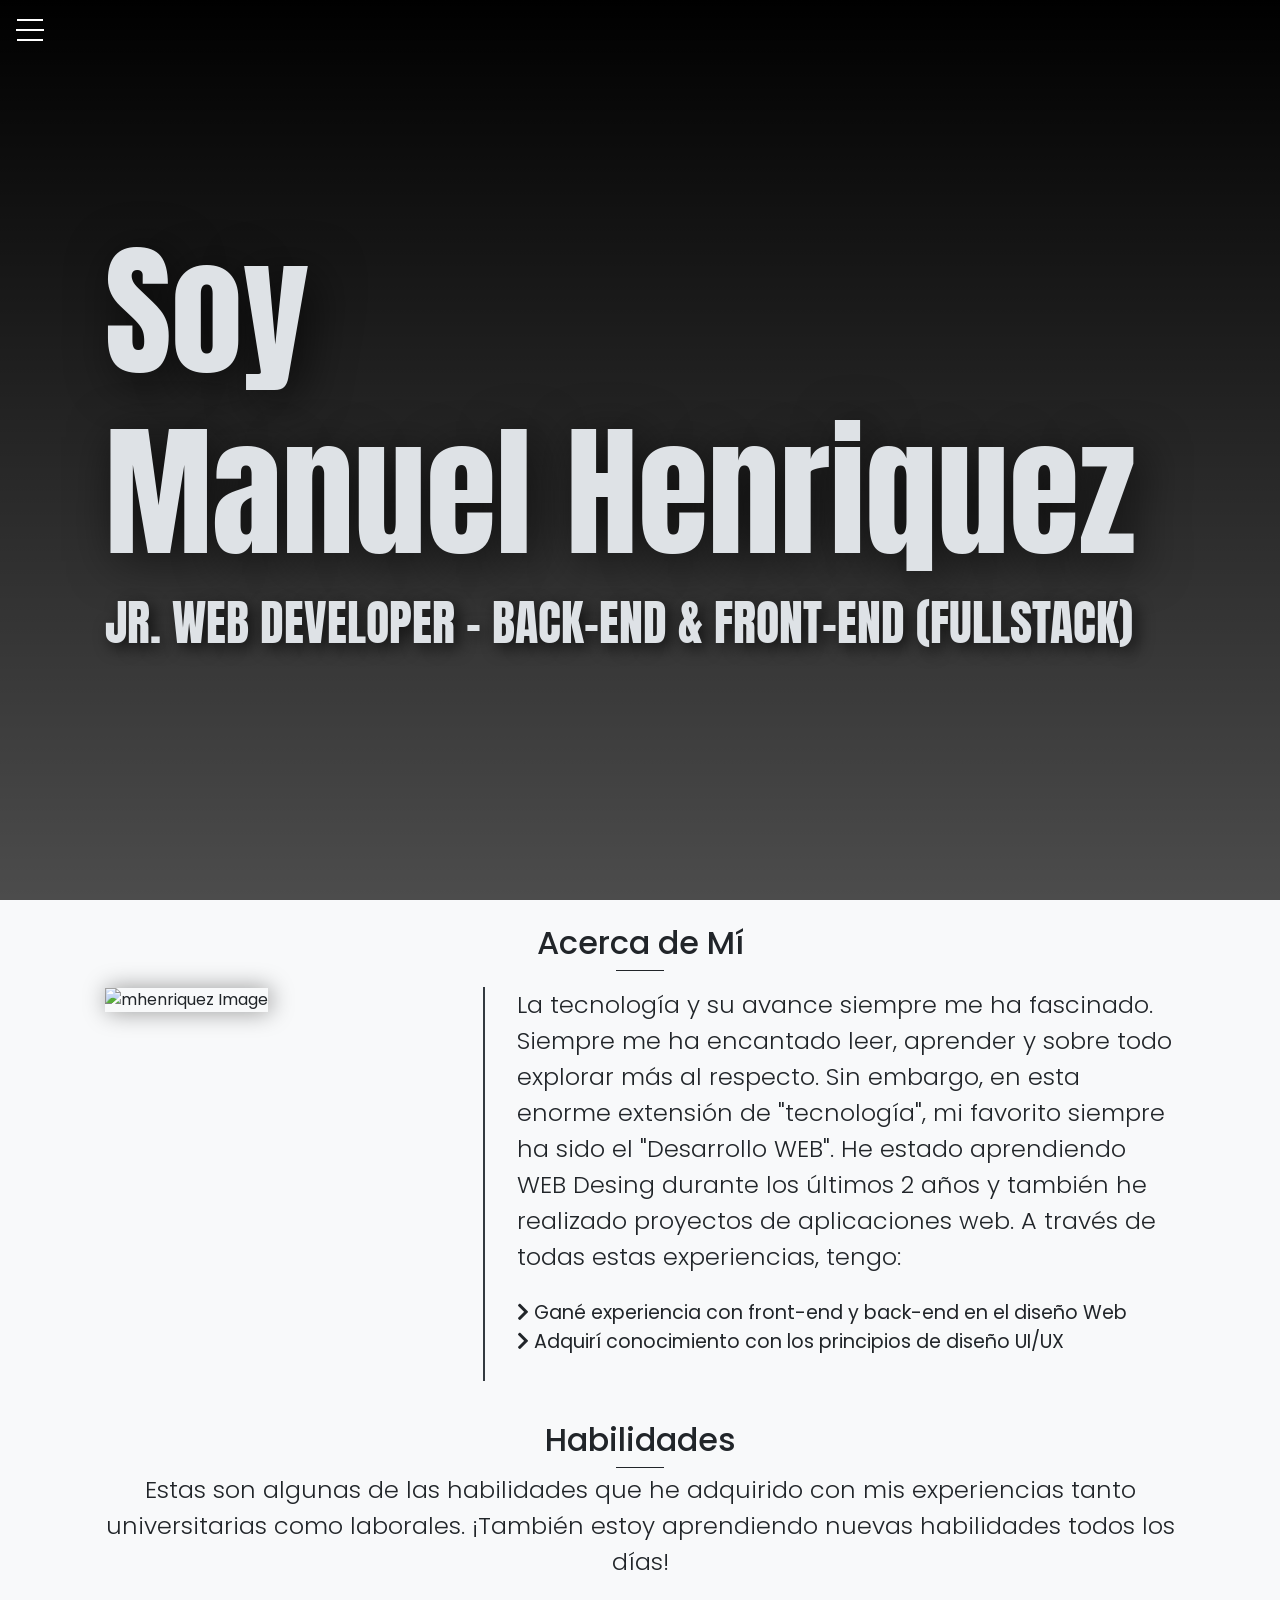
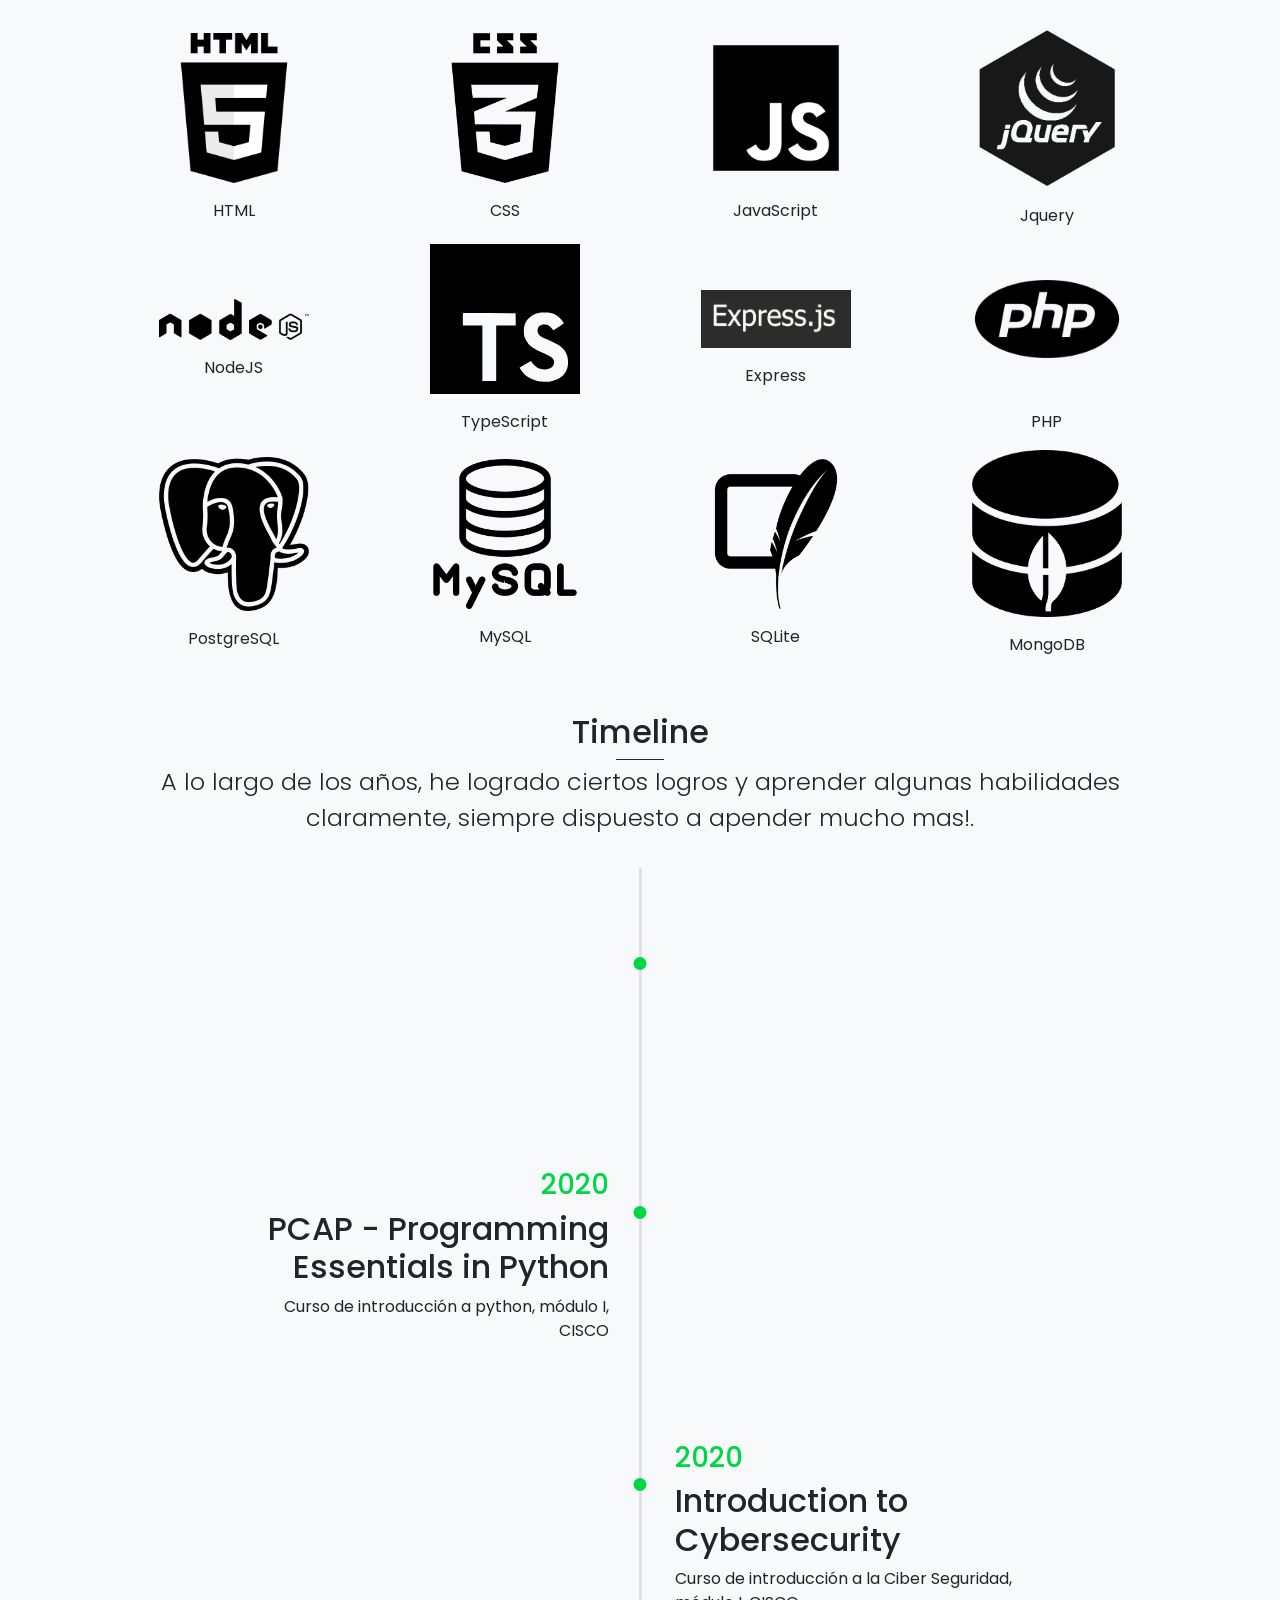
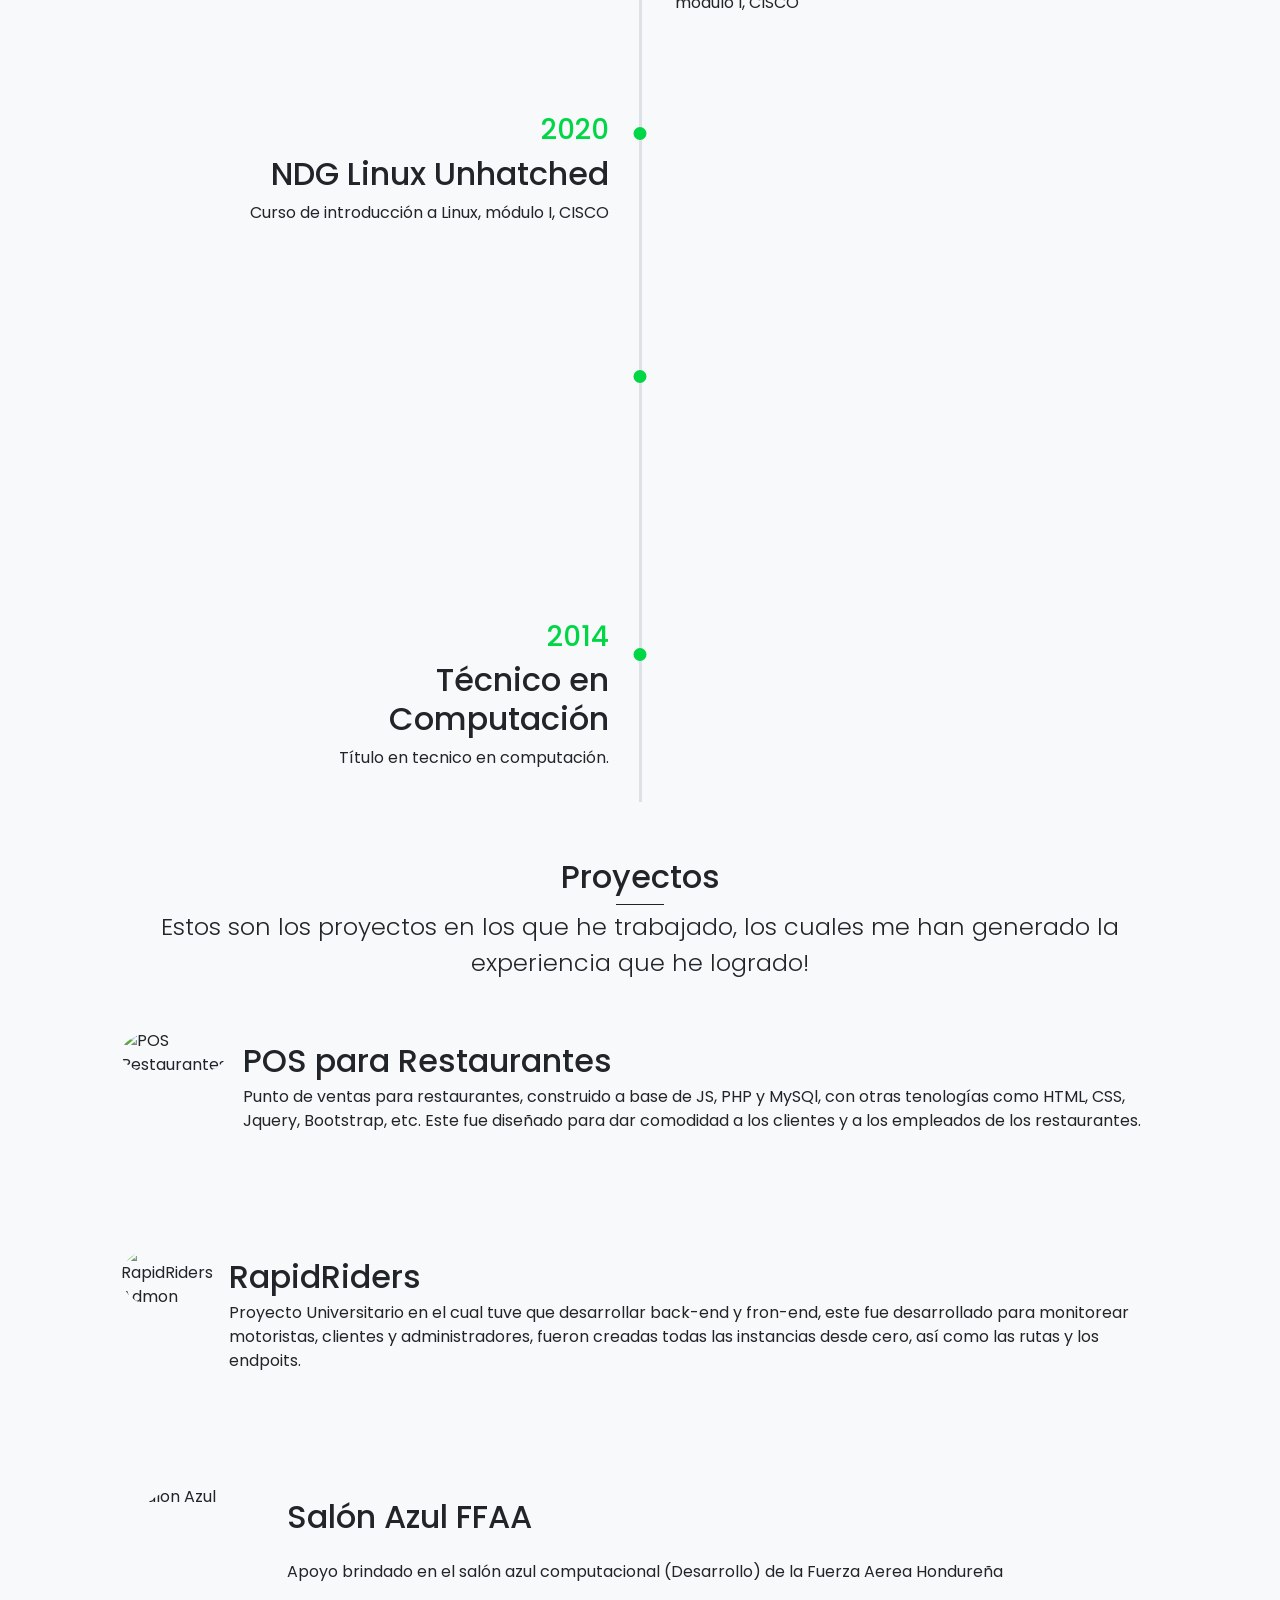
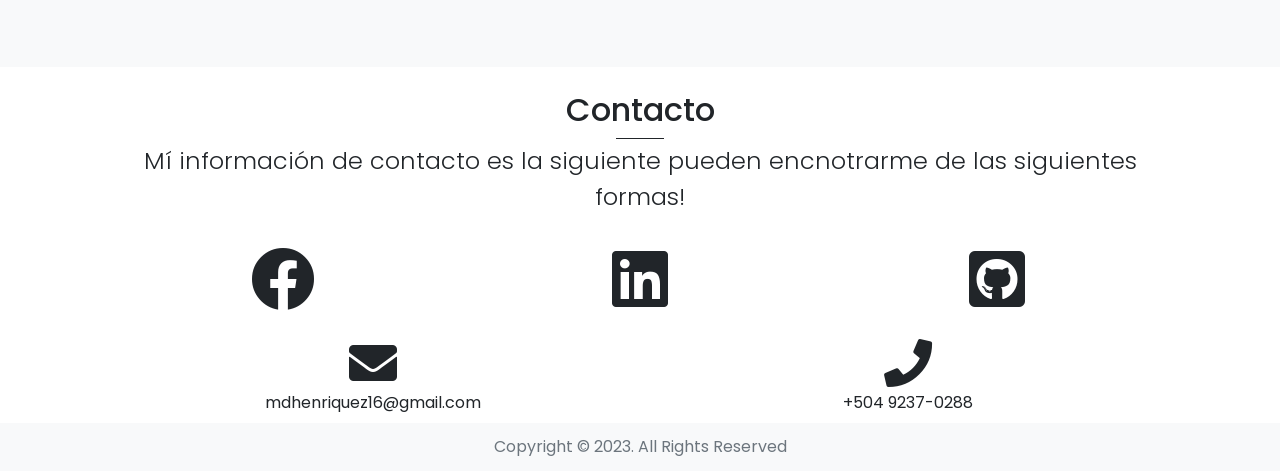
==== index.html @ 98a9a2a1 "Actualización de título" ====
<!DOCTYPE html>
<html lang="en">

<head>
    <meta charset="UTF-8">
    <meta name="viewport" content="width=device-width, initial-scale=1.0">
    <title>Manuel Henriquez | Dev Portfolio</title>
    <link href="https://fonts.googleapis.com/css2?family=Anton&display=swap" rel="stylesheet">
    <link href="https://fonts.googleapis.com/css2?family=Poppins:wght@500&display=swap" rel="stylesheet">
    <link rel="stylesheet" href="https://use.fontawesome.com/releases/v5.3.1/css/all.css"
        integrity="sha384-mzrmE5qonljUremFsqc01SB46JvROS7bZs3IO2EmfFsd15uHvIt+Y8vEf7N7fWAU" crossorigin="anonymous">
    <link rel="stylesheet" href="https://cdn.jsdelivr.net/npm/bootstrap@4.4.1/dist/css/bootstrap.min.css"
        integrity="sha384-Vkoo8x4CGsO3+Hhxv8T/Q5PaXtkKtu6ug5TOeNV6gBiFeWPGFN9MuhOf23Q9Ifjh" crossorigin="anonymous">
    <link rel="stylesheet" href="./assets/css/styles.css">
</head>

<body>

    <div class="menu-wrap">
        <input type="checkbox" class="toggler" id="menu">
        <div class="hamburger">
            <div></div>
        </div>
        <div class="menu">
            <div>
                <div>
                    <ul>
                        <li><a href="#home">Inicio</a></li>
                        <li><a href="#about">Acerca de Mí</a></li>
                        <li><a href="#timeline">Timeline</a></li>
                        <li><a href="#work">Proyectos</a></li>
                        <li><a href="#contact">Contáctame</a></li>
                    </ul>
                </div>
            </div>
        </div>
    </div>
    <!-- Home -->
    <section id="home">
        <div class="showcase">
            <div class="container">
                <div class="showcase-content">
                    <div class="home-title">
                        <h1>Soy</h1><br>
                        <h1>Manuel Henriquez</h1>
                        <p>JR. WEB DEVELOPER - BACK-END & FRONT-END (FULLSTACK)</p>
                    </div>
                </div>
            </div>
        </div>
    </section>

    <!-- About -->
    <section id="about">
        <div class="container">
            <h2 class="about-title text-center pt-4">Acerca de Mí</h2>
            <div class="bottom-line"></div>
            <div class="about-content py-3">
                <div class="about-image"><img src="https://i.postimg.cc/9MBcJqC6/img2.png" alt="mhenriquez Image"></div>
                <div class="about-text">
                    <p class="lead">La tecnología y su avance siempre me ha fascinado. Siempre me ha encantado leer,
                        aprender y sobre todo explorar más al respecto. Sin embargo, en esta enorme extensión de
                        "tecnología", mi
                        favorito siempre ha sido el "Desarrollo WEB". He estado aprendiendo WEB Desing durante los
                        últimos 2 años y también he realizado proyectos de aplicaciones web. A través de todas estas
                        experiencias, tengo:</p>
                    <ul class="py-2">
                        <!-- <li><i class="fa fa-chevron-right"></i> Cultivé una buena comprensión de la arquitectura MVP y MVVM.</li> -->
                        <li><i class="fa fa-chevron-right"></i> Gané experiencia con front-end y back-end en el diseño
                            Web</li>
                        <li><i class="fa fa-chevron-right"></i> Adquirí conocimiento con los principios de diseño UI/UX
                        </li>
                    </ul>
                </div>
            </div>
        </div>
    </section>

    <section id="skills">
        <div class="container">
            <h2 class="skills-title text-center pt-4">Habilidades</h2>
            <div class="bottom-line"></div>
            <p class="text-center lead pt-1">Estas son algunas de las habilidades que he adquirido con mis experiencias
                tanto universitarias como laborales. ¡También estoy aprendiendo nuevas habilidades todos los días!
            </p>
            <div class="py-3 container-fluid" id="skillIcons">
                <div class="row">
                    <div>
                        <img src="./assets/img/html.png"> 
                        <span>HTML</span>
                    </div>
                    <div>
                        <img src="./assets/img/css.png"> 
                        <span>CSS</span>
                    </div>
                    <div>
                        <img src="./assets/img/javascript.png"> 
                        <span>JavaScript</span>
                    </div>
                    <div>
                        <img src="./assets/img/jquery.png"> 
                        <span>Jquery</span>
                    </div>
                    <div>
                        <img src="./assets/img/node.png"> 
                        <span>NodeJS</span>
                    </div>
                    <div>
                        <img src="./assets/img/typescript.svg"> 
                        <span>TypeScript</span>
                    </div>
                    <div>
                        <img src="./assets/img/expressjs.jpg"> 
                        <span>Express</span>
                    </div>
                    <div>
                        <img src="./assets/img/php.png"> 
                        <span>PHP</span>
                    </div>
                    <div>
                        <img src="./assets/img/postgre.png"> 
                        <span>PostgreSQL</span>
                    </div>
                    <div>
                        <img src="./assets/img/mysql.png"> 
                        <span>MySQL</span>
                    </div>
                    <div>
                        <img src="./assets/img/sqlite.png"> 
                        <span>SQLite</span>
                    </div>
                    <div>
                        <img src="./assets/img/mongo.png"> 
                        <span>MongoDB</span>
                    </div>
                </div>
            </div>
    </section>

    <section id="timeline">
        <div class="container">
            <h2 class="timeline-title text-center pt-4">Timeline</h2>
            <div class="bottom-line"></div>
            <p class="text-center lead pt-1">A lo largo de los años, he logrado ciertos logros y aprender algunas
                habilidades
                claramente, siempre dispuesto a apender mucho mas!.</p>
            <div class="timeline-content py-3">
                <ul>
                    <li>
                        <div>
                            <h3>2021-2022</h3>
                            <h2>Web Developer</h2>
                            <p>Desarrollador WEB en la empresa CCS Consultores (Honduras).</p>
                        </div>
                    </li>
                    <li>
                        <div>
                            <h3>2020</h3>
                            <h2>PCAP - Programming Essentials in Python</h2>
                            <p>Curso de introducción a python, módulo I, CISCO </p>
                        </div>
                    </li>
                    <li>
                        <div>
                            <h3>2020</h3>
                            <h2>Introduction to Cybersecurity</h2>
                            <p>Curso de introducción a la Ciber Seguridad, módulo I, CISCO </p>
                        </div>
                    </li>
                    <li>
                        <div>
                            <h3>2020</h3>
                            <h2>NDG Linux Unhatched</h2>
                            <p>Curso de introducción a Linux, módulo I, CISCO </p>
                        </div>
                    </li>
                    <li>
                        <div>
                            <h3>2015</h3>
                            <h2>Jr. Web Developer / DEV</h2>
                            <p>Jr. Web developer / DEV en la carrera Ingeniería en Sistemas en la UNAH (hasta la
                                actualidad).</p>
                        </div>
                    </li>
                    <li>
                        <div>
                            <h3>2014</h3>
                            <h2>Técnico en Computación</h2>
                            <p>Título en tecnico en computación.</p>
                        </div>
                    </li>
                </ul>
            </div>
        </div>
    </section>

    <section id="work">
        <div class="container">
            <h2 class="work-title text-center pt-4">Proyectos</h2>
            <div class="bottom-line"></div>
            <p class="text-center lead pt-1">Estos son los proyectos en los que he trabajado, los cuales me han generado
                la experiencia que he logrado!</p>
            <div class="work-content py-3">
                <div>
                    <a href="https://github.com/ManuelDHenriquez/Restaurante" target="_blank">
                        <img src="https://i.postimg.cc/2SCV8xyZ/logo.jpg" alt="POS Restaurantes">
                    </a>
                    <div>
                        <a href="https://github.com/ManuelDHenriquez/Restaurante" target="_blank">
                            <h2>POS para Restaurantes</h2>
                        </a>
                        <p>Punto de ventas para restaurantes, construido a base de JS, PHP y MySQl, con otras tenologías
                            como HTML, CSS, Jquery, Bootstrap, etc.
                            Este fue diseñado para dar comodidad a los clientes y a los empleados de los restaurantes.
                        </p>
                    </div>
                </div>
                <div>
                    <a class="openModal">
                        <img src="https://i.postimg.cc/LsgBFZTw/rapid-riders-admins.png" alt="RapidRiders Admon">
                    </a>
                    <div>
                        <a class="openModal">
                            <h2>RapidRiders</h2>
                        </a>
                        <p>Proyecto Universitario en el cual tuve que desarrollar back-end y fron-end, este fue
                            desarrollado para monitorear motoristas, clientes y administradores, fueron creadas todas
                            las instancias desde cero, así como las rutas y los endpoits.</p>
                    </div>
                </div>
                <div>
                    <img src="https://i.postimg.cc/wM3C9MRP/ffaa.png" alt="Salon Azul">
                    <div>
                        <h2>Salón Azul FFAA</h2>
                        <p>Apoyo brindado en el salón azul computacional (Desarrollo) de la Fuerza Aerea Hondureña</p>
                    </div>
                </div>
            </div>
        </div>
    </section>
    <section id="contact">
        <div class="container">
            <h2 class="contact-title text-center pt-4">Contacto</h2>
            <div class="bottom-line"></div>
            <p class="text-center lead pt-1">Mí información de contacto es la siguiente
                pueden encnotrarme de las siguientes formas!</p>
            <div class="contact-content py-3">
                <div class="text-center">
                    <a href="https://www.facebook.com/ManuelD.Jesus8/" target="_blank">
                        <i class="fab fa-facebook fa-4x"></i>
                    </a>
                </div>
                <div class="text-center">
                    <a href="https://www.linkedin.com/in/manuel-henriquez-a8541423a/" target="_blank">
                        <i class="fab fa-linkedin fa-4x"></i>
                    </a>
                </div>
                <div class="text-center">
                    <a href="https://github.com/ManuelDHenriquez" target="_blank">
                        <i class="fab fa-github-square fa-4x"></i>
                    </a>
                </div>
            </div>
            <div class="contact-address">
                <div class="text-center py-2">
                    
                    <a href="mailto:mdhenriquez16@gmail.com"><i class="fas fa-envelope fa-3x my-1"></i><br>mdhenriquez16@gmail.com</a>
                </div>
                <div class="text-center py-2">
                    
                    <a href="tel:+50492370288"><i class="fas fa-phone fa-3x my-1"></i><br>+504 9237-0288</a>
                </div>
            </div>
        </div>
    </section>
    <footer id="footer">
        <div class="footer-content text-center">
            <p>Copyright &copy; 2023. All Rights Reserved</p>
        </div>
    </footer>
    <!-- Modal -->
    <div class="modal fade" id="mdlRapidRiders" tabindex="-1" role="dialog" aria-labelledby="exampleModalCenterTitle"
        aria-hidden="true">
        <div class="modal-dialog modal-dialog-centered modal-xl" role="document">
            <div class="modal-content" id="modalWork">
                <div class="modal-header">
                    <h4 class="modal-title" id="exampleModalCenterTitle">RapidRiders</h4>
                    <button type="button" class="close btn" data-dismiss="modal" aria-label="Close">
                        <i class="fas fa-times"></i>
                    </button>
                </div>
                <div class="modal-body work-content">
                    <div>
                        <a href="https://github.com/ManuelDHenriquez/RapidRiders-Admins" target="_blank">
                            <img src="https://i.postimg.cc/LsgBFZTw/rapid-riders-admins.png" alt="Administradores">
                        </a>
                        <div>
                            <a href="https://github.com/ManuelDHenriquez/RapidRiders-Admins" target="_blank">
                                <h3>RapidRiders Admins</h3>
                            </a>
                            <p>Front-end del proyecto RapidRiders, Este está diseñado para que los Administradores
                                desempeñen su papel sin problema alguno.
                            </p>
                        </div>
                    </div>
                    <div>
                        <a href="https://github.com/ManuelDHenriquez/RapidRiders-Clientes" target="_blank">
                            <img src="https://i.postimg.cc/LsgBFZTw/rapid-riders-admins.png" alt="Administradores">
                        </a>
                        <div>
                            <a href="https://github.com/ManuelDHenriquez/RapidRiders-Clientes" target="_blank">
                                <h3>RapidRiders Clientes</h3>
                            </a>
                            <p>Front-end del proyecto RapidRiders, Este está diseñado para que los Clientes puedan hacer
                                sus ordenes sin inconvenientes.
                            </p>
                        </div>
                    </div>
                    <div>
                        <a href="https://github.com/ManuelDHenriquez/RapidRiders-Motorista" target="_blank">
                            <img src="https://i.postimg.cc/LsgBFZTw/rapid-riders-admins.png" alt="Administradores">
                        </a>
                        <div>
                            <a href="https://github.com/ManuelDHenriquez/RapidRiders-Motorista" target="_blank">
                                <h3>RapidRiders Motoristas</h3>
                            </a>
                            <p>Front-end del proyecto RapidRiders, Este está diseñado los Motoristas, para que puedan
                                ver sus ordenes y entregarlas sin inconvenientes.
                            </p>
                        </div>
                    </div>
                    <div>
                        <a href="https://github.com/ManuelDHenriquez/RapidRiders-Backend" target="_blank">
                            <img src="https://i.postimg.cc/LsgBFZTw/rapid-riders-admins.png" alt="Administradores">
                        </a>
                        <div>
                            <a href="https://github.com/ManuelDHenriquez/RapidRiders-Backend" target="_blank">
                                <h3>RapidRiders Back-End (server)</h3>
                            </a>
                            <p>Back-end del proyecto RapidRiders, en este se encuentra todo el cuerpo central de la
                                aplicación ya que estan las rutas, conexiones, esquemas, modelos, end-points, etc.
                                Este fue diseñado para contribuir con el funcionamiento de la aplicación y que se lo más
                                eficiente posible.
                            </p>
                        </div>
                    </div>
                </div>
            </div>
        </div>
    </div>
</body>
<script src="https://code.jquery.com/jquery-3.5.1.min.js"
    integrity="sha256-9/aliU8dGd2tb6OSsuzixeV4y/faTqgFtohetphbbj0=" crossorigin="anonymous"></script>
<script src="https://cdn.jsdelivr.net/npm/popper.js@1.16.0/dist/umd/popper.min.js"
    integrity="sha384-Q6E9RHvbIyZFJoft+2mJbHaEWldlvI9IOYy5n3zV9zzTtmI3UksdQRVvoxMfooAo"
    crossorigin="anonymous"></script>
<script src="https://cdn.jsdelivr.net/npm/bootstrap@4.4.1/dist/js/bootstrap.min.js"
    integrity="sha384-wfSDF2E50Y2D1uUdj0O3uMBJnjuUD4Ih7YwaYd1iqfktj0Uod8GCExl3Og8ifwB6"
    crossorigin="anonymous"></script>
<script src="./assets/js/controller.js"></script>

</html>
---- assets/css/styles.css ----
* {
    margin: 0;
    padding: 0;
    -webkit-box-sizing: border-box;
    box-sizing: border-box;
}

html,
body {
    width: 100%;
    height: 100%;
    font-family: 'Poppins', sans-serif;
}

.container {
    max-width: 1100px;
    margin: auto;
    height: 100%;
}

.text-center {
    text-align: center;
}

a {
    text-decoration: none;
    color: #212529;
}

.lead {
    font-size: 1.5rem;
}

.py-1 {
    padding: 1rem 0;
}

.py-2 {
    padding: 1.5rem 0;
}

.py-3 {
    padding: 2rem 0;
}

.pt-1 {
    padding-top: 1rem;
}

.pt-2 {
    padding-top: 1.5rem;
}

.pt-3 {
    padding-top: 2rem;
}

.pt-4 {
    padding-top: 3rem;
}

.my-1 {
    margin: 1rem 0;
}

.my-2 {
    margin: 1.5rem 0;
}

.my-3 {
    margin: 2rem 0;
}

.mt-1 {
    margin-top: 1rem;
}

.mt-2 {
    margin-top: 1.5rem;
}

.mt-3 {
    margin-top: 2rem;
}

.bottom-line {
    height: 1px;
    width: 3rem;
    background: #212529;
    margin: auto;
}

.menu-wrap {
    position: fixed;
    top: 0;
    left: 0;
    z-index: 1;
}

.menu-wrap .toggler {
    position: absolute;
    top: 0;
    left: 0;
    z-index: 2;
    cursor: pointer;
    width: 50px;
    height: 50px;
    opacity: 0;
}

.menu-wrap .hamburger {
    position: absolute;
    top: 0;
    left: 0;
    z-index: 1;
    width: 60px;
    height: 60px;
    padding: 1rem;
    display: flex;
    align-items: center;
    justify-content: center;
}

/* Hamburger Lines */

.menu-wrap .hamburger>div {
    position: relative;
    flex: none;
    width: 100%;
    height: 2px;
    background: #fff;
    display: flex;
    align-items: center;
    justify-content: center;
    transition: all 0.4s ease;
}

/* Hamburger Lines - Top And Bottom */

.menu-wrap .hamburger>div::before,
.menu-wrap .hamburger>div::after {
    content: '';
    position: absolute;
    z-index: 1;
    top: -10px;
    width: 90%;
    height: 2.2px;
    background: inherit;
    transition: all 0.4s ease;
}

.menu-wrap .hamburger>div::after {
    top: 10px;
}

/* Toggler Animation */

.menu-wrap .toggler:checked+.hamburger>div {
    transform: rotate(135deg);
}

.menu-wrap .toggler:checked+.hamburger>div::before,
.menu-wrap .toggler:checked+.hamburger>div::after {
    top: 0;
    transform: rotate(90deg);
    width: 100%;
}

/* Rorate on hover when checked */

.menu-wrap .toggler:checked:hover+.hamburger>div {
    transform: rotate(225deg);
}

/* Show Meni */

.menu-wrap .toggler:checked~.menu {
    visibility: visible;
}

.menu-wrap .toggler:checked~.menu>div {
    transform: scale(1);
    transition-duration: var(--menu-speed);
}

.menu-wrap .toggler:checked~.menu>div>div {
    opacity: 1;
    transition: opacity 0.4s ease 0.4s;
}

.menu-wrap .menu {
    position: fixed;
    top: 0;
    left: 0;
    width: 100%;
    height: 100%;
    visibility: hidden;
    overflow: hidden;
    display: flex;
    align-items: center;
    justify-content: center;
    background: rgba(0, 0, 0, 0.9);
}

.menu-wrap .menu>div {
    background: var(--overlay-color);
    border-radius: 50%;
    width: 300vw;
    height: 300vw;
    display: flex;
    flex: none;
    align-items: center;
    justify-content: center;
    transform: scale(0);
    transition: all 0.4 ease;
}


.menu-wrap .menu>div>div {
    text-align: center;
    max-width: 90vw;
    max-height: 100vh;
    opacity: 0;
    transform: opacity 0.4s ease;
}

.menu-wrap .menu>div>div>ul>li {
    list-style: none;
    color: #fff;
    font-size: 1.5rem;
    padding: 1rem;
}

.menu-wrap .menu>div>div>ul>li>a {
    color: #fff;
    text-decoration: none;
    transition: color 0.4s ease;
}

.menu-wrap .menu>div>div>ul>li>a:hover {
    color: var(--secondary-color);
}

#home {
    width: 100%;
    height: 100vh;
}

#home .showcase {
    width: 100%;
    height: 100%;
    background: -webkit-gradient(linear, left top, left bottom, from(black), to(rgba(0, 0, 0, 0.7))), url("../images/background.webp");
    background: linear-gradient(black, rgba(0, 0, 0, 0.7)), url("https://i.postimg.cc/TwKPFtft/background.png");
    background-position: center;
    background-repeat: no-repeat;
    background-size: cover;
}

#home .showcase .showcase-content {
    display: -webkit-box;
    display: -ms-flexbox;
    display: flex;
    height: 100%;
    -webkit-box-pack: start;
    -ms-flex-pack: start;
    justify-content: start;
    -webkit-box-align: center;
    -ms-flex-align: center;
    align-items: center;
}

#home .showcase .showcase-content .home-title {
    font-family: 'Anton', sans-serif;
    color: #dee2e6;
}

#home .showcase .showcase-content .home-title h1 {
    display: inline-block;
    font-size: 9rem;
    line-height: 1.2;
    text-shadow: 0.5rem 0.5rem 3rem rgba(0, 0, 0, 0.7);
    padding: 0;
    -webkit-transition: all 0.3s ease-out;
    transition: all 0.3s ease-out;
}

#home .showcase .showcase-content .home-title h1:hover {
    color: #e9ecef;
    -webkit-transform: translateY(-0.2rem);
    transform: translateY(-0.2rem);
}

#home .showcase .showcase-content .home-title p {
    display: inline-block;
    font-size: 3rem;
    text-shadow: 0.3rem 0.3rem 1rem rgba(0, 0, 0, 0.7);
    -webkit-transition: all 0.3s ease;
    transition: all 0.3s ease;
}

#home .showcase .showcase-content .home-title p:hover {
    color: #f8f9fa;
    -webkit-transform: translateX(0.2rem);
    transform: translateX(0.2rem);
}

#about {
    background: #f8f9fa;
}

#about .about-title {
    font-size: 2rem;
}

#about .about-content {
    display: -ms-grid;
    display: grid;
    width: 100%;
    -ms-grid-columns: 1fr 2fr;
    grid-template-columns: 1fr 2fr;
    gap: 2rem;
}

#about .about-content .about-image {
    width: 100%;
}

#about .about-content .about-image img {
    width: 100%;
    -webkit-box-shadow: 2px 0px 23px 0px rgba(0, 0, 0, 0.4);
    box-shadow: 2px 0px 23px 0px rgba(0, 0, 0, 0.4);
}

#about .about-content .about-text {
    color: #212529;
    border-left: 2px solid #343a40;
    padding-left: 2rem;
}

#about .about-content .about-text ul {
    list-style: none;
    font-size: 1.2rem;
}

#about .about-content .about-text ul li {
    -webkit-transition: all 0.3s ease-in;
    transition: all 0.3s ease-in;
}

#about .about-content .about-text ul li:hover {
    -webkit-transform: translateX(0.1rem);
    transform: translateX(0.1rem);
    -webkit-transition: all 0.3s ease-in;
    transition: all 0.3s ease-in;
}

#skills {
    background: #f8f9fa;
}

#skills .skills-title {
    font-size: 2rem;
}

#skills .skills-content {
    display: -ms-grid;
    display: grid;
    -ms-grid-columns: 4fr;
    grid-template-columns: 4fr;
    gap: 1rem;
}

#skills .skills-content div h3 {
    font-size: 1.5rem;
    color: #212529;
}

#skills .skills-content div div {
    width: 100%;
    height: 1rem;
    border-radius: 3px;
    background: #dee2e6;
}

#modalWork .work-content {
    display: -ms-grid;
    display: grid;
    -ms-grid-columns: 1fr;
    grid-template-columns: 1fr;
    gap: 3rem;
}

#modalWork .work-content div {
    display: -webkit-box;
    display: -ms-flexbox;
    display: flex;
    padding: 0.3rem;
}

#modalWork .work-content div img {
    width: 120px;
    height: 120px;
    border-radius: 50%;
    -webkit-transition: all 1s ease-in-out;
    transition: all 1s ease-in-out;
}

#modalWork .work-content div img:hover {
    -webkit-transform: rotate(360deg) scale(1.1);
    transform: rotate(360deg) scale(1.1);
    margin: 0.7rem;
    opacity: 0.9;
    -webkit-transition: all 1.2s ease-in-out;
    transition: all 1.2s ease-in-out;
}

#modalWork .work-content div div {
    display: -ms-grid;
    display: grid;
    -ms-grid-columns: 1fr;
    grid-template-columns: 1fr;
    padding: 0.3rem;
}

#modalWork .work-content div div h2 {
    line-height: 1;
}

#modalWork .work-content div:hover img {
    -webkit-transform: rotate(360deg) scale(1.01);
    transform: rotate(360deg) scale(1.01);
    margin: 0.7rem;
    opacity: 0.9;
    -webkit-transition: all 1.2s ease-in-out;
    transition: all 1.2s ease-in-out;
}

#skillIcons .row{
    display: grid;
    grid-template-columns: 1fr 1fr 1fr 1fr;
    grid-gap: 1rem;
    padding: 1rem;
}
#skillIcons div{
    display: flex;
    justify-content: center;
    align-items: center;
    flex-direction: column;
    gap: 1rem;
}

#skillIcons .row div img {
    width: 150px;
}

#timeline {
    background: #f8f9fa;
}

#timeline .timeline-title {
    font-size: 2rem;
}

#timeline .timeline-content ul li {
    list-style: none;
    position: relative;
    width: 3px;
    margin: 0 auto;
    padding-top: 50px;
    background: #dee2e6;
}

#timeline .timeline-content ul li div {
    position: relative;
    bottom: 0;
    width: 400px;
    padding: 1rem;
    -webkit-transition: all 0.8s ease-in-out;
    transition: all 0.8s ease-in-out;
    visibility: hidden;
    opacity: 0;
}

#timeline .timeline-content ul li div h3 {
    color: #00d646;
}

#timeline .timeline-content ul li:nth-child(odd) div {
    left: 20px;
    -webkit-transform: translate(100px, 0);
    transform: translate(100px, 0);
}

#timeline .timeline-content ul li:nth-child(even) div {
    text-align: right;
    left: -414px;
    -webkit-transform: translate(-100px, 0);
    transform: translate(-100px, 0);
}

#timeline .timeline-content ul li::after {
    content: '';
    position: absolute;
    left: 50%;
    top: 38%;
    width: 13px;
    height: 13px;
    background: #00d646;
    border-radius: 50%;
    -webkit-transform: translate(-50%);
    transform: translate(-50%);
}

#timeline .timeline-content ul li.show div {
    -webkit-transform: none;
    transform: none;
    visibility: visible;
    opacity: 1;
}

#work {
    background: #f8f9fa;
}

#work .work-title {
    font-size: 2rem;
}

#work .work-content {
    display: -ms-grid;
    display: grid;
    -ms-grid-columns: 1fr;
    grid-template-columns: 1fr;
    gap: 3rem;
}

#work .work-content div {
    display: -webkit-box;
    display: -ms-flexbox;
    display: flex;
    padding: 1rem;
}

#work .work-content div img {
    width: 150px;
    height: 150px;
    border-radius: 50%;
    -webkit-transition: all 1s ease-in-out;
    transition: all 1s ease-in-out;
}

#work .work-content div img:hover {
    -webkit-transform: rotate(360deg) scale(1.1);
    transform: rotate(360deg) scale(1.1);
    margin: 0.7rem;
    opacity: 0.9;
    -webkit-transition: all 1.2s ease-in-out;
    transition: all 1.2s ease-in-out;
}

#work .work-content div div {
    display: -ms-grid;
    display: grid;
    -ms-grid-columns: 1fr;
    grid-template-columns: 1fr;
    padding: 1rem;
}

#work .work-content div div h2 {
    line-height: 1;
}

#work .work-content div:hover img {
    -webkit-transform: rotate(360deg) scale(1.01);
    transform: rotate(360deg) scale(1.01);
    margin: 0.7rem;
    opacity: 0.9;
    -webkit-transition: all 1.2s ease-in-out;
    transition: all 1.2s ease-in-out;
}

#contact .contact-title {
    font-size: 2rem;
}

#contact .contact-content {
    display: -ms-grid;
    display: grid;
    -ms-grid-columns: 1fr 1fr 1fr;
    grid-template-columns: 1fr 1fr 1fr;
}

#contact .contact-content .fab {
    color: #212529;
    -webkit-transition: all 0.3s ease;
    transition: all 0.3s ease;
}

#contact .contact-content .fab:hover {
    -webkit-transform: scale(1.01);
    transform: scale(1.01);
    -webkit-transition: -webkit-transform 0.3s ease;
    transition: -webkit-transform 0.3s ease;
    transition: transform 0.3s ease;
    transition: transform 0.3s ease, -webkit-transform 0.3s ease;
}

#contact .contact-address {
    display: -ms-grid;
    display: grid;
    -ms-grid-columns: (1fr);
    grid-template-columns: repeat(2, 1fr);
}

#contact .contact-address .fas {
    color: #212529;
    -webkit-transition: all 0.3s ease;
    transition: all 0.3s ease;
}

#contact .contact-address .fas:hover {
    -webkit-transform: scale(1.01);
    transform: scale(1.01);
    -webkit-transition: -webkit-transform 0.3s ease;
    transition: -webkit-transform 0.3s ease;
    transition: transform 0.3s ease;
    transition: transform 0.3s ease, -webkit-transform 0.3s ease;
}

#footer {
    background: #f8f9fa;
}

#footer .footer-content p {
    color: #6c757d;
    line-height: 3rem;
}

a:hover {
    text-decoration: none;
    color: #212529;
}

@media (max-width: 1100px) {
    #home .showcase .showcase-content .home-title {
        padding-left: 6rem;
    }

    #about .about-content {
        padding-left: 4rem;
        padding-right: 4rem;
    }

    #skills .skills-content,
    #skills p {
        padding-left: 4rem;
        padding-right: 4rem;
    }

    #timeline .container>p {
        padding-left: 4rem;
        padding-right: 4rem;
    }

    #work .work-content,
    #work .container>p {
        padding-left: 4rem;
        padding-right: 4rem;
    }

    #work .work-content img,
    #work .container>p img {
        margin-right: 2rem;
    }

    #contact .container>p {
        padding-left: 4rem;
        padding-right: 4rem;
    }
    #skillIcons .row{
        display: grid;
        grid-template-columns: 1fr 1fr 1fr;
        grid-gap: 1rem;
        padding: 1rem;
    }
    #skillIcons div{
        display: flex;
        justify-content: center;
        align-items: center;
        flex-direction: column ;
    }
    
    #skillIcons .row div img {
        width: 150px;
    }
}

@media (max-width: 900px) {
    #timeline .timeline-content ul li div {
        width: 250px;
    }

    #timeline .timeline-content ul li:nth-child(even) div {
        left: -264px;
    }
}

@media (max-width: 768px) {
    #home .showcase .showcase-content .home-title h1 {
        font-size: 4rem;
    }

    #home .showcase .showcase-content .home-title p {
        font-size: 2.5rem;
        line-height: 2;
    }

    #about .about-content {
        -ms-grid-columns: 1fr;
        grid-template-columns: 1fr;
        padding: 0;
    }

    #about .about-content .about-image {
        width: 300px;
        margin: auto;
        margin-top: 1rem;
    }

    #about .about-content .about-text {
        margin: 1rem 1rem;
        padding-left: 1rem;
    }

    #about .about-content .about-text .lead {
        font-size: 1.2rem;
    }

    #about .about-content .about-text ul {
        font-size: 1.2rem;
    }
    #skillIcons .row {
        display: grid;
        grid-template-columns: 1fr 1fr 1fr;
        grid-gap: 1rem;
        padding: 1rem;

    }
    
    #skillIcons .row div img {
        width: 125px;
    }
    
}

@media (max-width: 600px) {
    .lead {
        font-size: 1.2rem;
    }

    #home .showcase .showcase-content .home-title h1 {
        font-size: 3.5rem;
    }

    #home .showcase .showcase-content .home-title p {
        font-size: 2rem;
        padding-right: 1rem;
    }

    #skills p.lead {
        padding-right: 1rem;
        padding-left: 1rem;
    }

    #skills .skills-content {
        padding-left: 1.2rem;
        padding-right: 1.2rem;
    }

    #about .about-content .about-image {
        display: none;
    }

    #timeline p.lead {
        padding-right: 1rem;
        padding-left: 1rem;
    }

    #timeline .timeline-content ul {
        width: 100vw;
    }

    #timeline .timeline-content ul li {
        margin-left: 20px;
        -webkit-transition: none;
        transition: none;
    }

    #timeline .timeline-content ul li div {
        width: calc(100vw - 90px);
        -webkit-transition: all 0.3s ease-in-out;
        transition: all 0.3s ease-in-out;
    }

    #timeline .timeline-content ul li:nth-child(odd) div {
        -webkit-transform: none;
        transform: none;
    }

    #timeline .timeline-content ul li:nth-child(even) div {
        left: 20px;
        text-align: left;
        -webkit-transform: none;
        transform: none;
    }

    #work p.lead {
        padding-right: 1rem;
        padding-left: 1rem;
    }

    #work .work-content {
        padding-right: 1rem;
        padding-left: 1rem;
    }

    #work .work-content div {
        -webkit-box-orient: vertical;
        -webkit-box-direction: normal;
        -ms-flex-direction: column;
        flex-direction: column;
        text-align: center;
    }

    #work .work-content div img {
        display: block;
        margin: auto;
        margin-bottom: 0.5rem;
    }

    #work .work-content div div h2 {
        margin-bottom: 0.5rem;
    }

    #contact p.lead {
        padding-right: 1rem;
        padding-left: 1rem;
    }

    #contact .contact-address {
        -ms-grid-columns: 1fr;
        grid-template-columns: 1fr;
    }

    #contact .contact-address div:first-child {
        border-bottom: 1px solid #f8f9fa;
    }
    #skillIcons .row{
        display: grid;
        grid-template-columns: 1fr 1fr;
        text-align: center;
    }
    
    #skillIcons .row div img {
        width: 80px;
    }
}


/*
Modal styles
*/


.openModal {
    cursor: pointer;
}
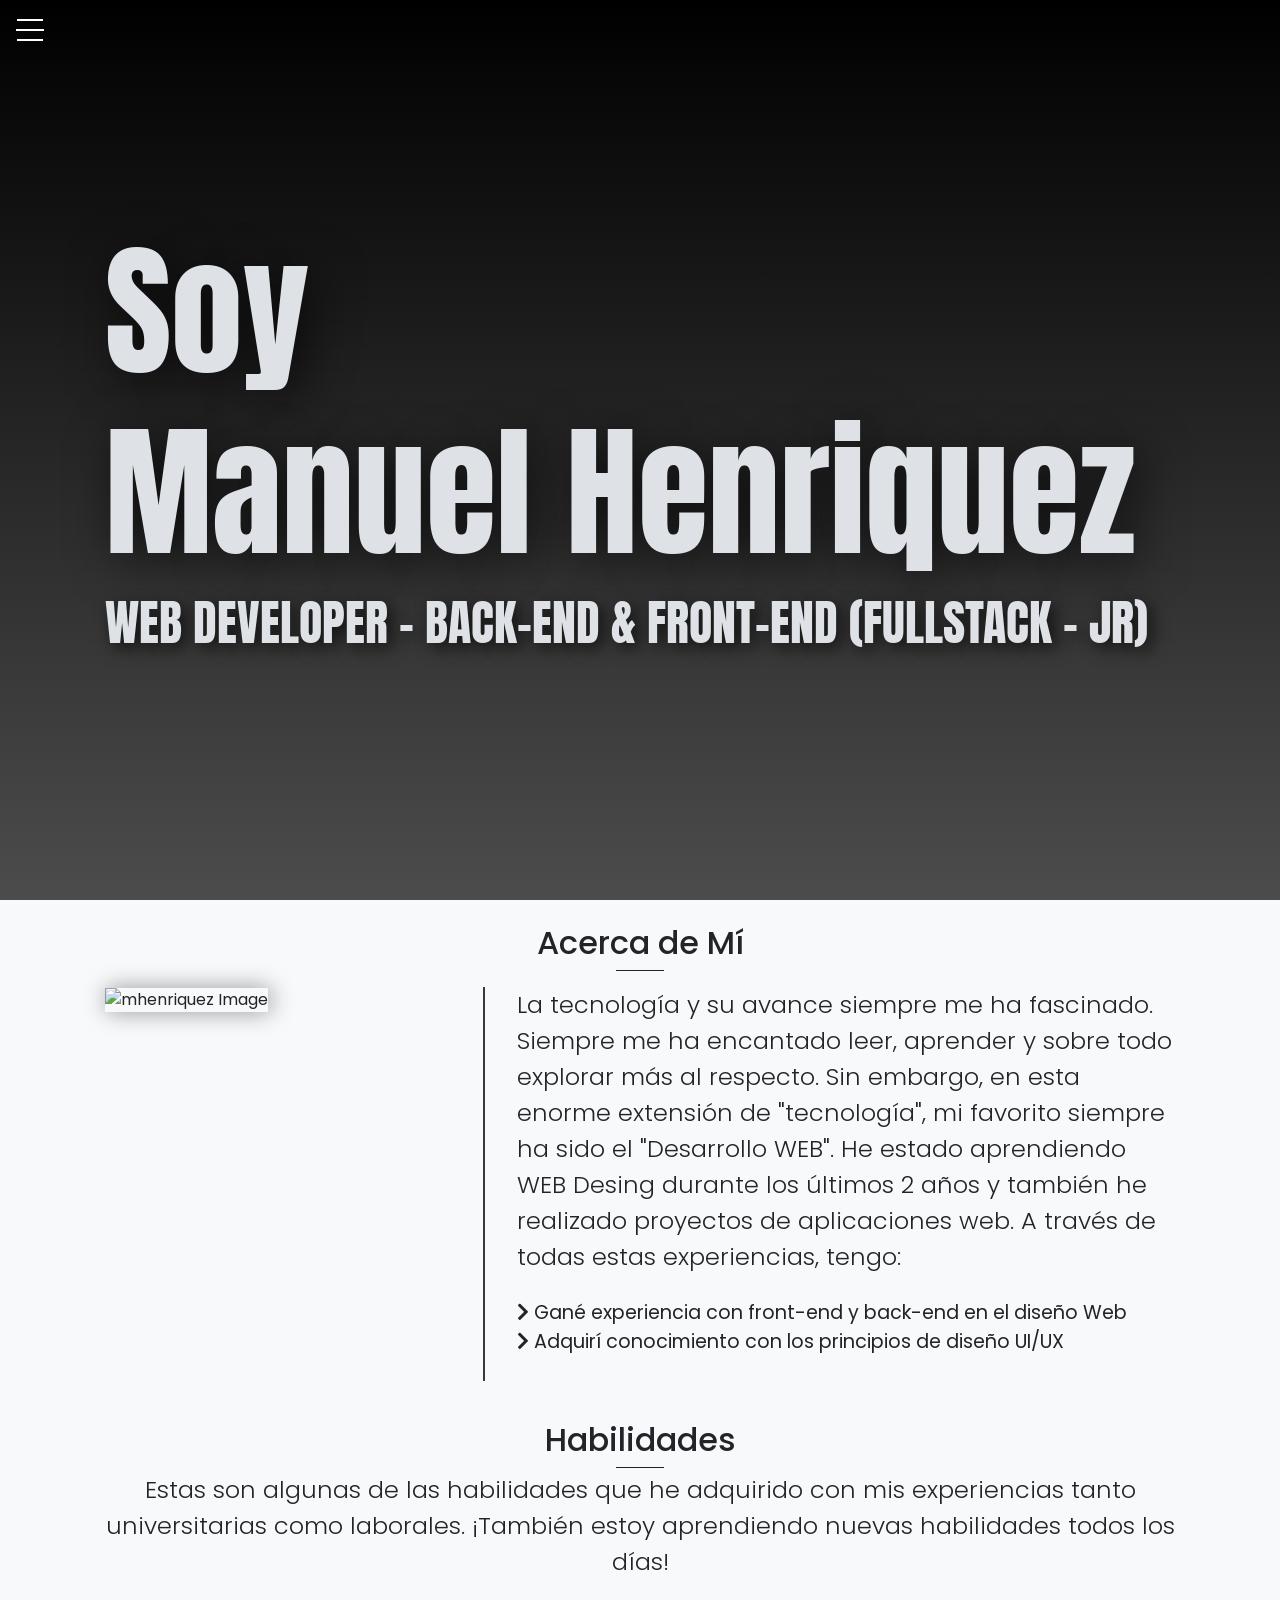
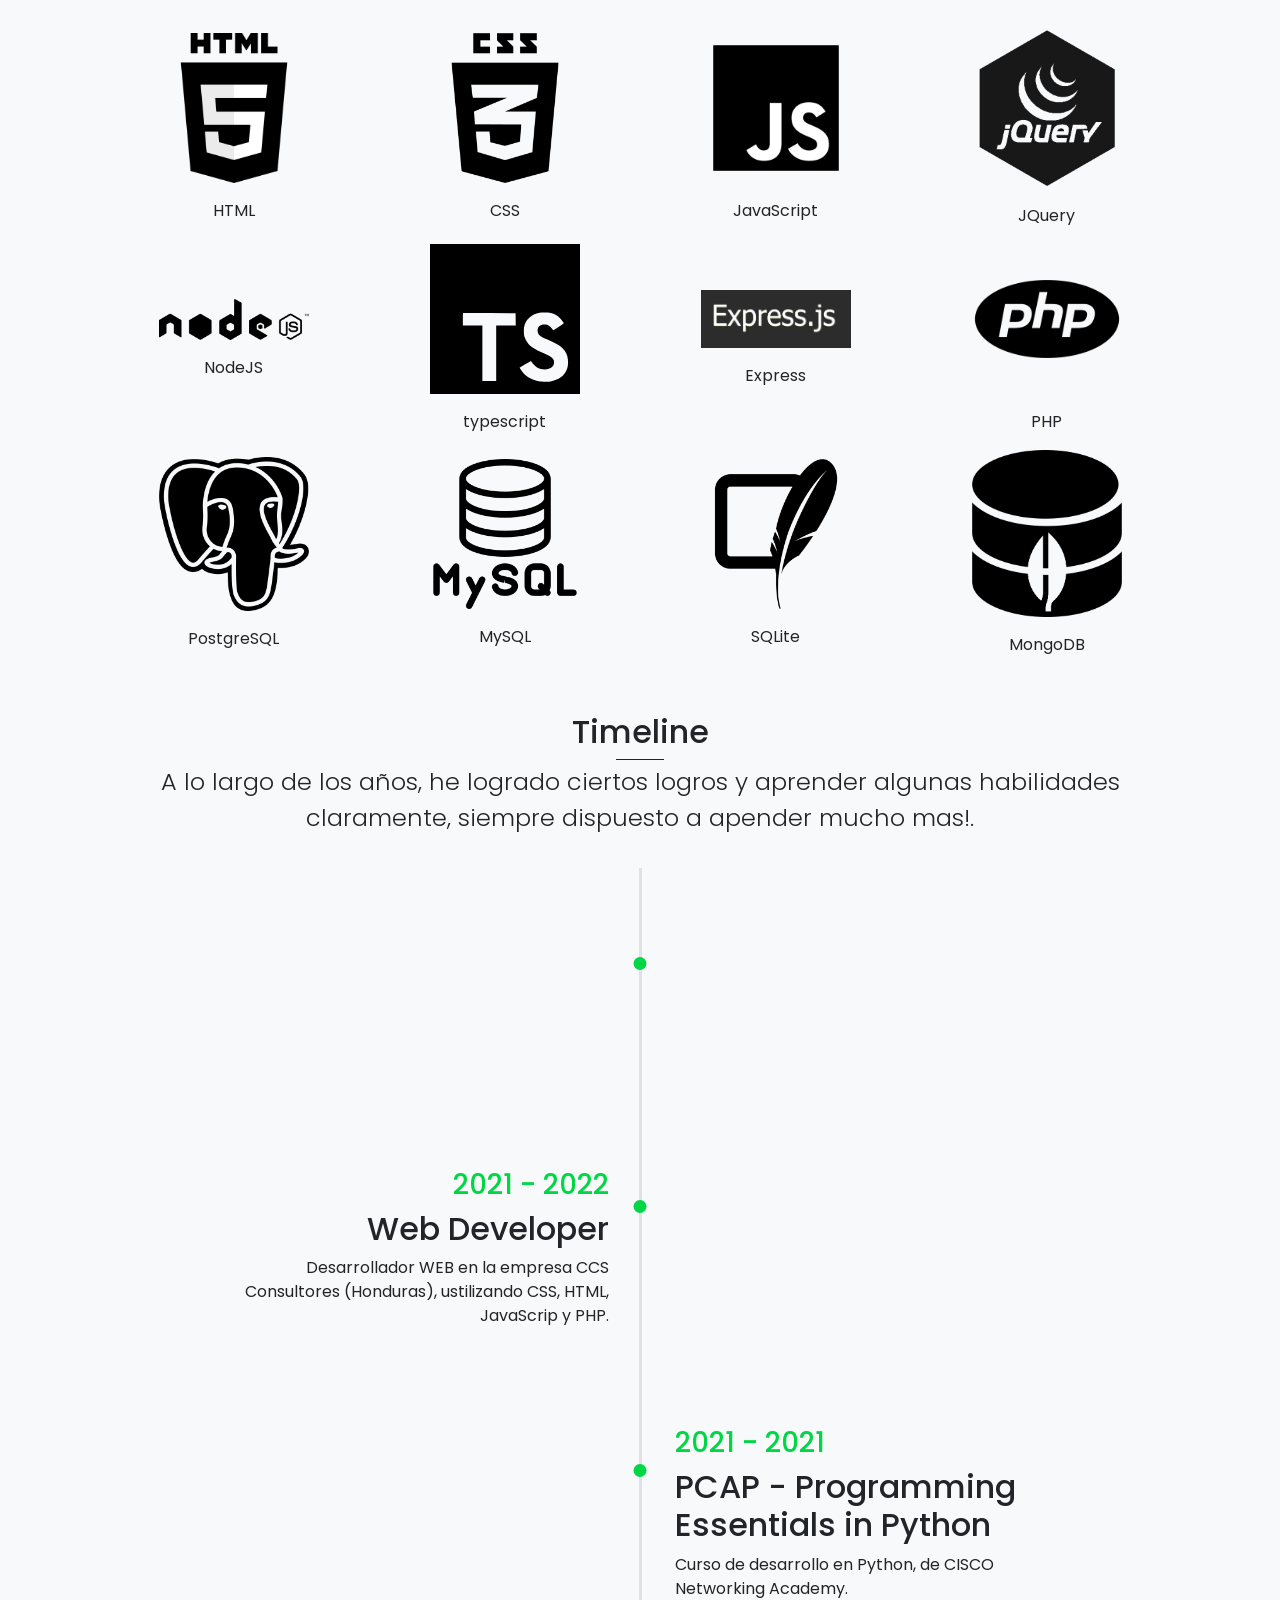
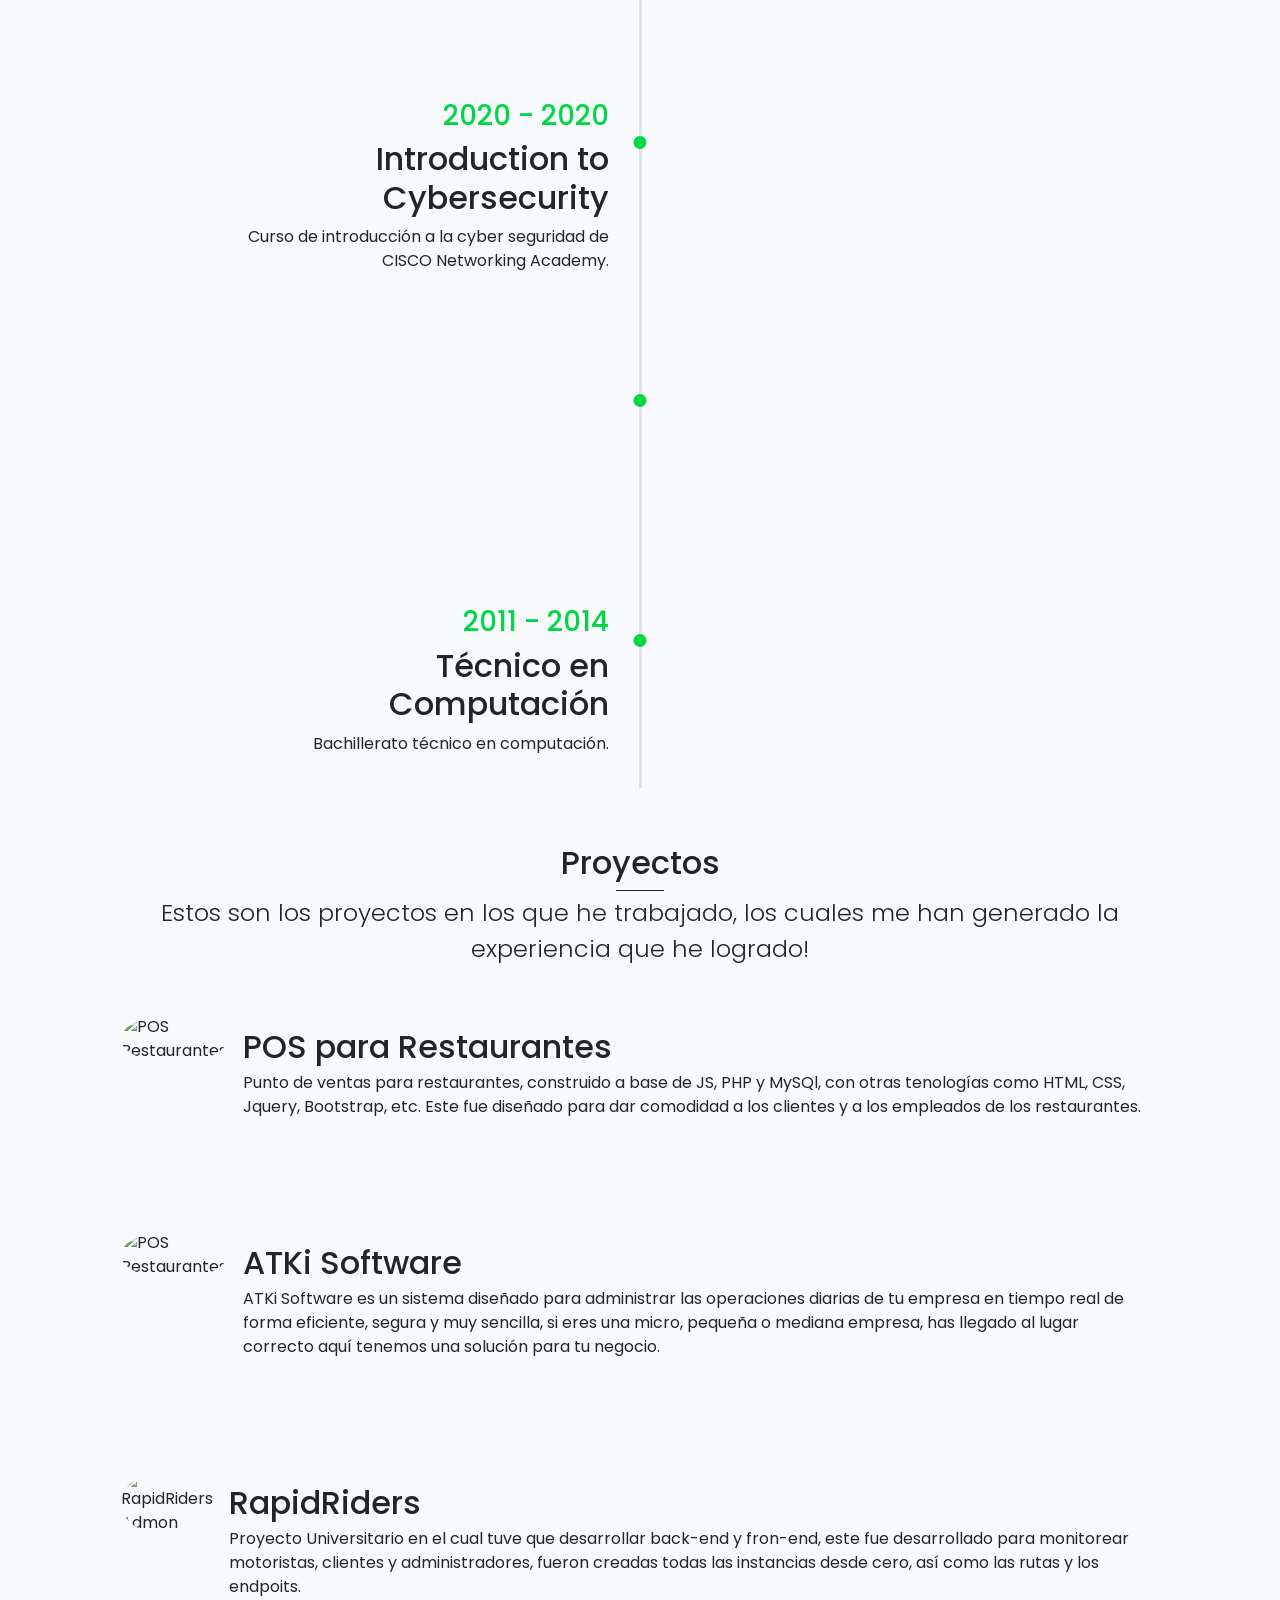
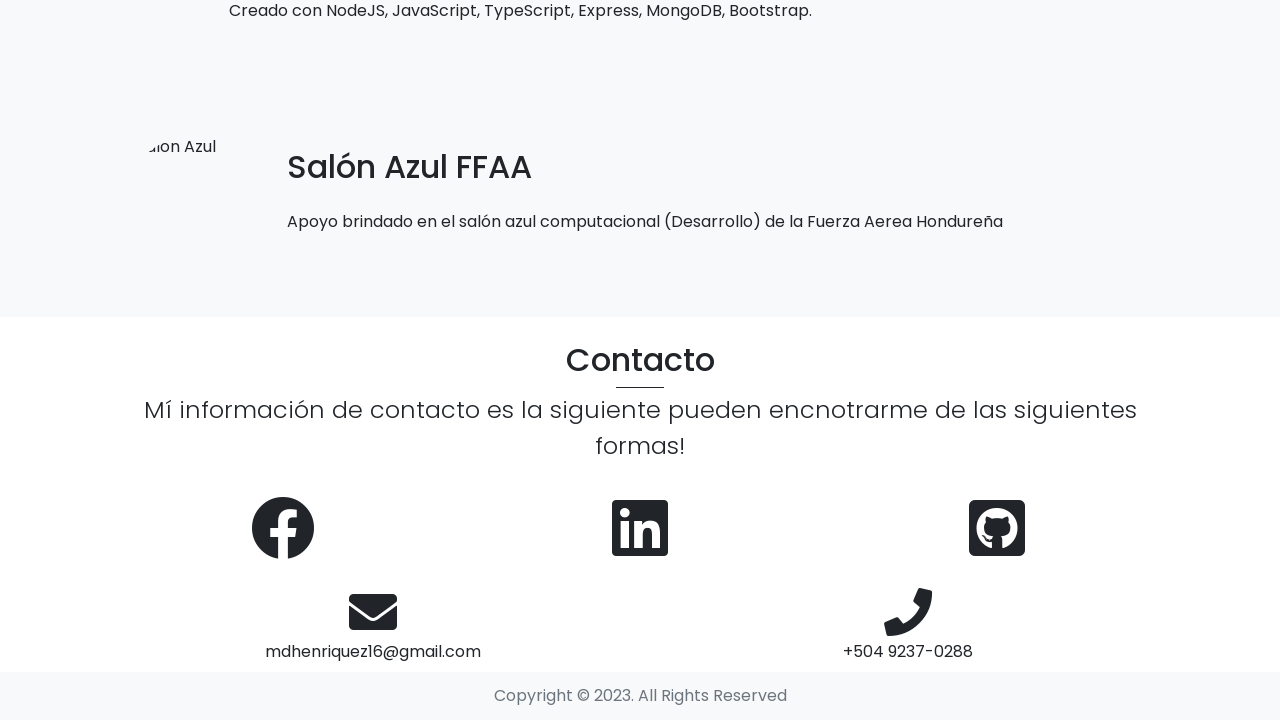
==== commit 25e56c3e: "Renderización actualizada, ahora carga todo dinamicamente" ====
--- a/index.html
+++ b/index.html
@@ -43,7 +43,7 @@
                     <div class="home-title">
                         <h1>Soy</h1><br>
                         <h1>Manuel Henriquez</h1>
-                        <p>JR. WEB DEVELOPER - BACK-END & FRONT-END (FULLSTACK)</p>
+                        <p>WEB DEVELOPER - BACK-END & FRONT-END (FULLSTACK - JR)</p>
                     </div>
                 </div>
             </div>
@@ -84,55 +84,7 @@
                 tanto universitarias como laborales. ¡También estoy aprendiendo nuevas habilidades todos los días!
             </p>
             <div class="py-3 container-fluid" id="skillIcons">
-                <div class="row">
-                    <div>
-                        <img src="./assets/img/html.png"> 
-                        <span>HTML</span>
-                    </div>
-                    <div>
-                        <img src="./assets/img/css.png"> 
-                        <span>CSS</span>
-                    </div>
-                    <div>
-                        <img src="./assets/img/javascript.png"> 
-                        <span>JavaScript</span>
-                    </div>
-                    <div>
-                        <img src="./assets/img/jquery.png"> 
-                        <span>Jquery</span>
-                    </div>
-                    <div>
-                        <img src="./assets/img/node.png"> 
-                        <span>NodeJS</span>
-                    </div>
-                    <div>
-                        <img src="./assets/img/typescript.svg"> 
-                        <span>TypeScript</span>
-                    </div>
-                    <div>
-                        <img src="./assets/img/expressjs.jpg"> 
-                        <span>Express</span>
-                    </div>
-                    <div>
-                        <img src="./assets/img/php.png"> 
-                        <span>PHP</span>
-                    </div>
-                    <div>
-                        <img src="./assets/img/postgre.png"> 
-                        <span>PostgreSQL</span>
-                    </div>
-                    <div>
-                        <img src="./assets/img/mysql.png"> 
-                        <span>MySQL</span>
-                    </div>
-                    <div>
-                        <img src="./assets/img/sqlite.png"> 
-                        <span>SQLite</span>
-                    </div>
-                    <div>
-                        <img src="./assets/img/mongo.png"> 
-                        <span>MongoDB</span>
-                    </div>
+                <div class="row" id="iconsImg">
                 </div>
             </div>
     </section>
@@ -145,50 +97,7 @@
                 habilidades
                 claramente, siempre dispuesto a apender mucho mas!.</p>
             <div class="timeline-content py-3">
-                <ul>
-                    <li>
-                        <div>
-                            <h3>2021-2022</h3>
-                            <h2>Web Developer</h2>
-                            <p>Desarrollador WEB en la empresa CCS Consultores (Honduras).</p>
-                        </div>
-                    </li>
-                    <li>
-                        <div>
-                            <h3>2020</h3>
-                            <h2>PCAP - Programming Essentials in Python</h2>
-                            <p>Curso de introducción a python, módulo I, CISCO </p>
-                        </div>
-                    </li>
-                    <li>
-                        <div>
-                            <h3>2020</h3>
-                            <h2>Introduction to Cybersecurity</h2>
-                            <p>Curso de introducción a la Ciber Seguridad, módulo I, CISCO </p>
-                        </div>
-                    </li>
-                    <li>
-                        <div>
-                            <h3>2020</h3>
-                            <h2>NDG Linux Unhatched</h2>
-                            <p>Curso de introducción a Linux, módulo I, CISCO </p>
-                        </div>
-                    </li>
-                    <li>
-                        <div>
-                            <h3>2015</h3>
-                            <h2>Jr. Web Developer / DEV</h2>
-                            <p>Jr. Web developer / DEV en la carrera Ingeniería en Sistemas en la UNAH (hasta la
-                                actualidad).</p>
-                        </div>
-                    </li>
-                    <li>
-                        <div>
-                            <h3>2014</h3>
-                            <h2>Técnico en Computación</h2>
-                            <p>Título en tecnico en computación.</p>
-                        </div>
-                    </li>
+                <ul id="experience">
                 </ul>
             </div>
         </div>
@@ -216,6 +125,21 @@
                     </div>
                 </div>
                 <div>
+                    <a href="https://atki.online/" target="_blank">
+                        <img src="https://atki.online/images/2023/05/10/atkisoftwaremascota.png" alt="POS Restaurantes">
+                    </a>
+                    <div>
+                        <a href="https://atki.online/" target="_blank">
+                            <h2>ATKi Software</h2>
+                        </a>
+                        <p>
+                            ATKi Software es un sistema diseñado para administrar las operaciones diarias de tu empresa
+                            en tiempo real de forma eficiente, segura y muy sencilla, si eres una micro, pequeña o
+                            mediana empresa, has llegado al lugar correcto aquí tenemos una solución para tu negocio.
+                        </p>
+                    </div>
+                </div>
+                <div>
                     <a class="openModal">
                         <img src="https://i.postimg.cc/LsgBFZTw/rapid-riders-admins.png" alt="RapidRiders Admon">
                     </a>
@@ -225,7 +149,9 @@
                         </a>
                         <p>Proyecto Universitario en el cual tuve que desarrollar back-end y fron-end, este fue
                             desarrollado para monitorear motoristas, clientes y administradores, fueron creadas todas
-                            las instancias desde cero, así como las rutas y los endpoits.</p>
+                            las instancias desde cero, así como las rutas y los endpoits. <br>
+                            Creado con NodeJS, JavaScript, TypeScript, Express, MongoDB, Bootstrap.
+                        </p>
                     </div>
                 </div>
                 <div>
@@ -263,11 +189,12 @@
             </div>
             <div class="contact-address">
                 <div class="text-center py-2">
-                    
-                    <a href="mailto:mdhenriquez16@gmail.com"><i class="fas fa-envelope fa-3x my-1"></i><br>mdhenriquez16@gmail.com</a>
+
+                    <a href="mailto:mdhenriquez16@gmail.com"><i
+                            class="fas fa-envelope fa-3x my-1"></i><br>mdhenriquez16@gmail.com</a>
                 </div>
                 <div class="text-center py-2">
-                    
+
                     <a href="tel:+50492370288"><i class="fas fa-phone fa-3x my-1"></i><br>+504 9237-0288</a>
                 </div>
             </div>
@@ -357,6 +284,6 @@
 <script src="https://cdn.jsdelivr.net/npm/bootstrap@4.4.1/dist/js/bootstrap.min.js"
     integrity="sha384-wfSDF2E50Y2D1uUdj0O3uMBJnjuUD4Ih7YwaYd1iqfktj0Uod8GCExl3Og8ifwB6"
     crossorigin="anonymous"></script>
-<script src="./assets/js/controller.js"></script>
+<script type="module" src="./assets/js/controller.js"></script>
 
 </html>
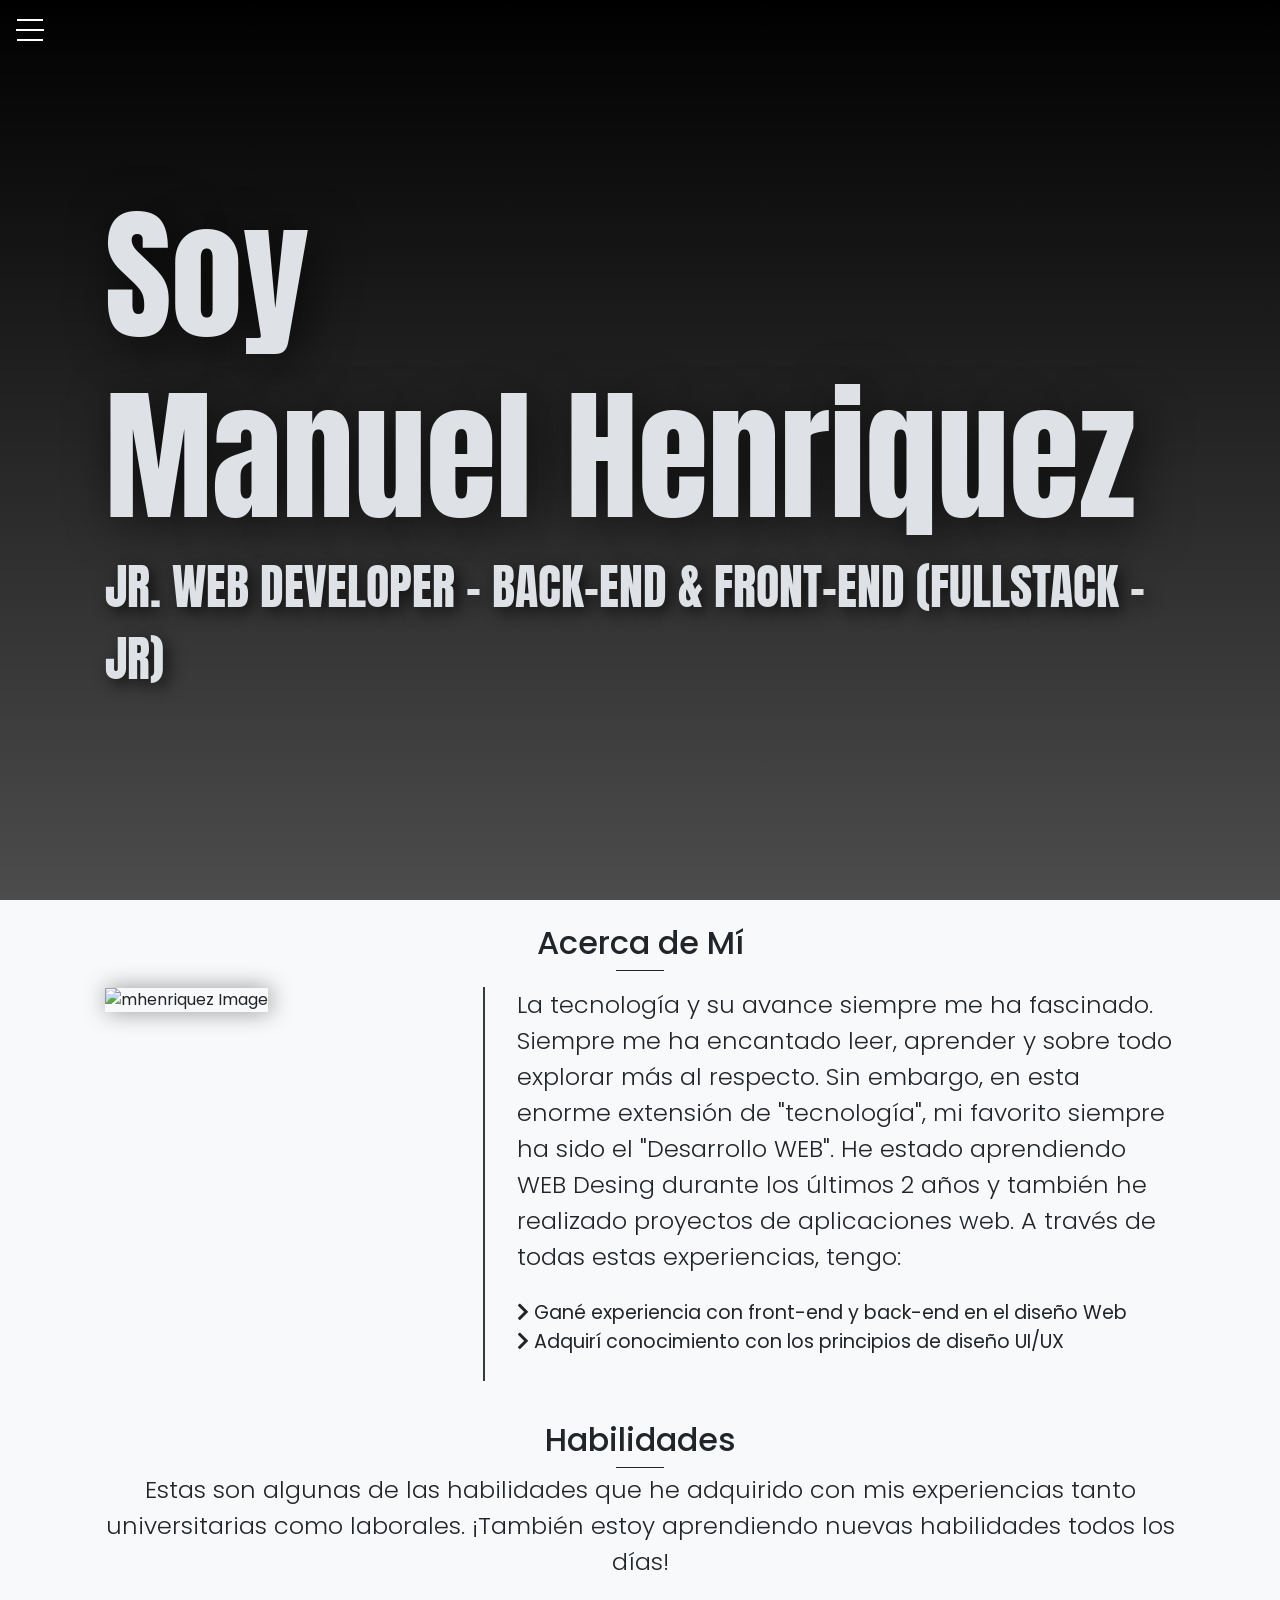
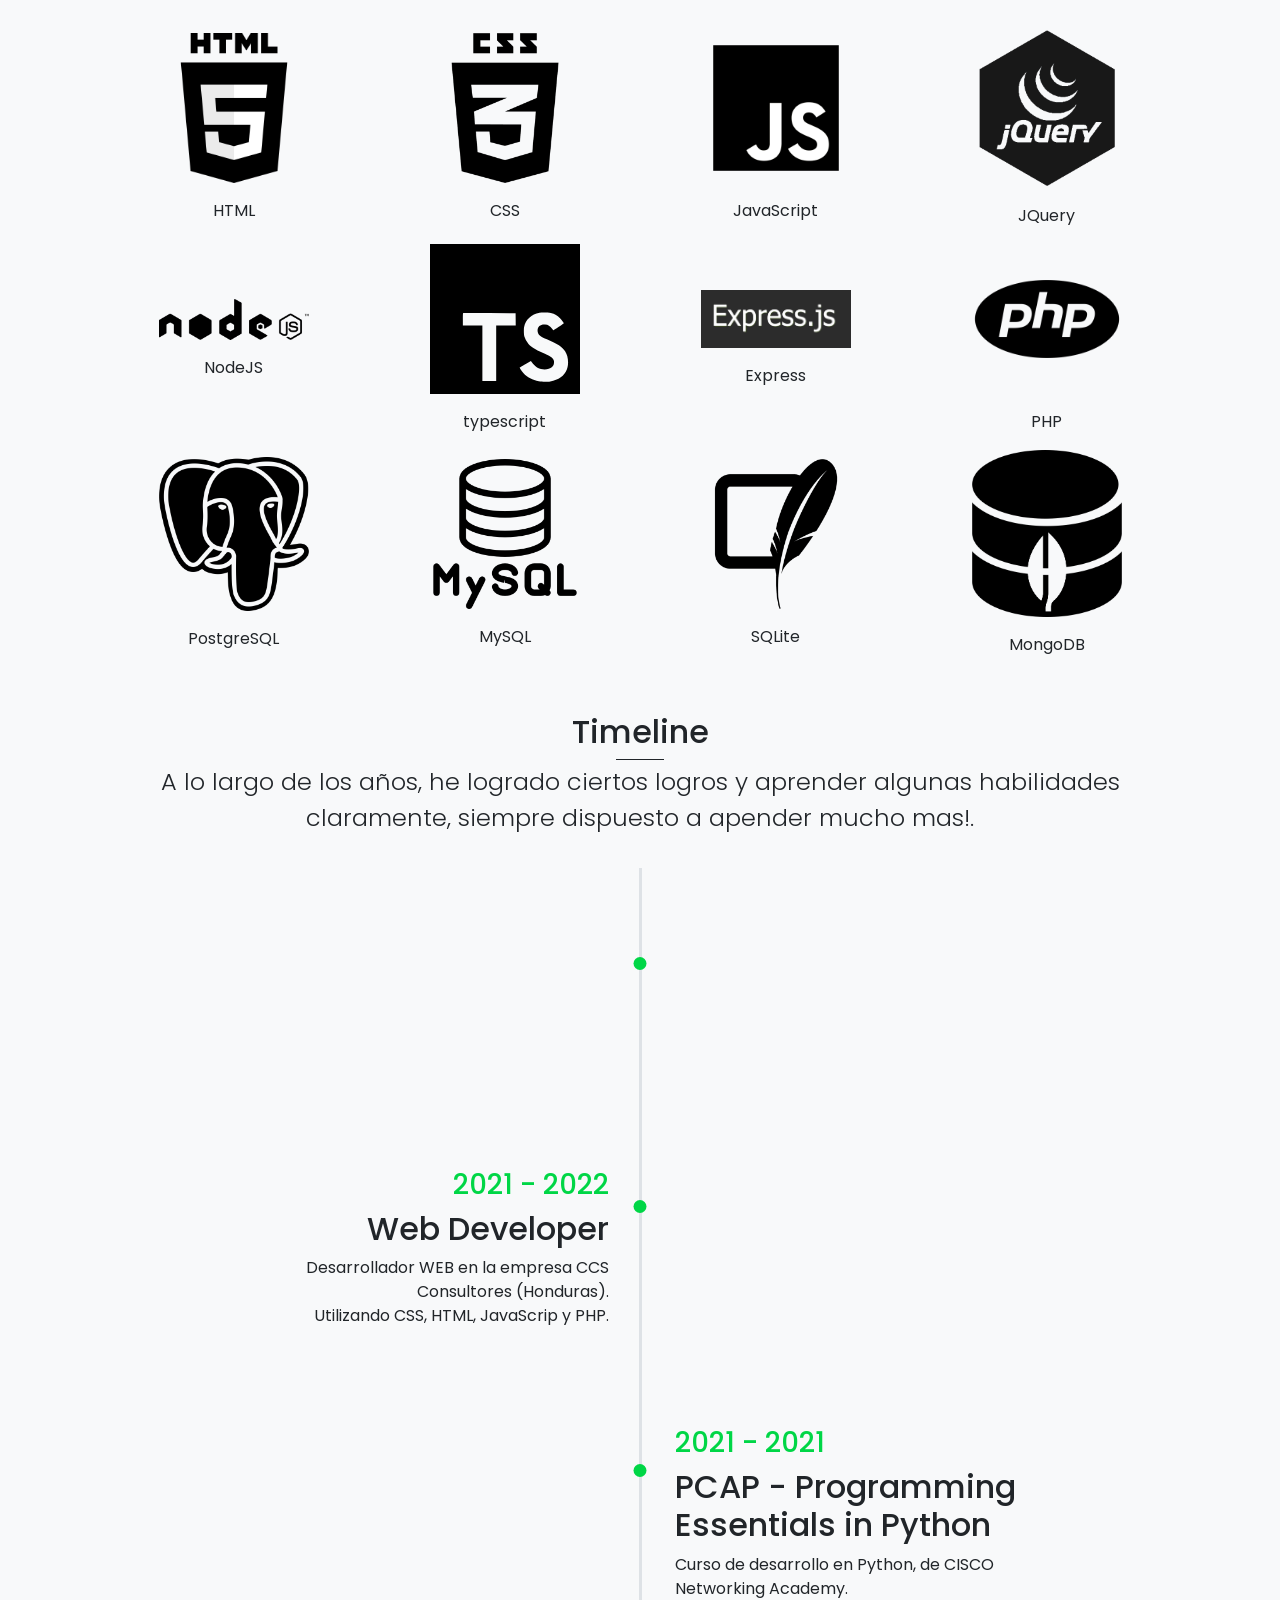
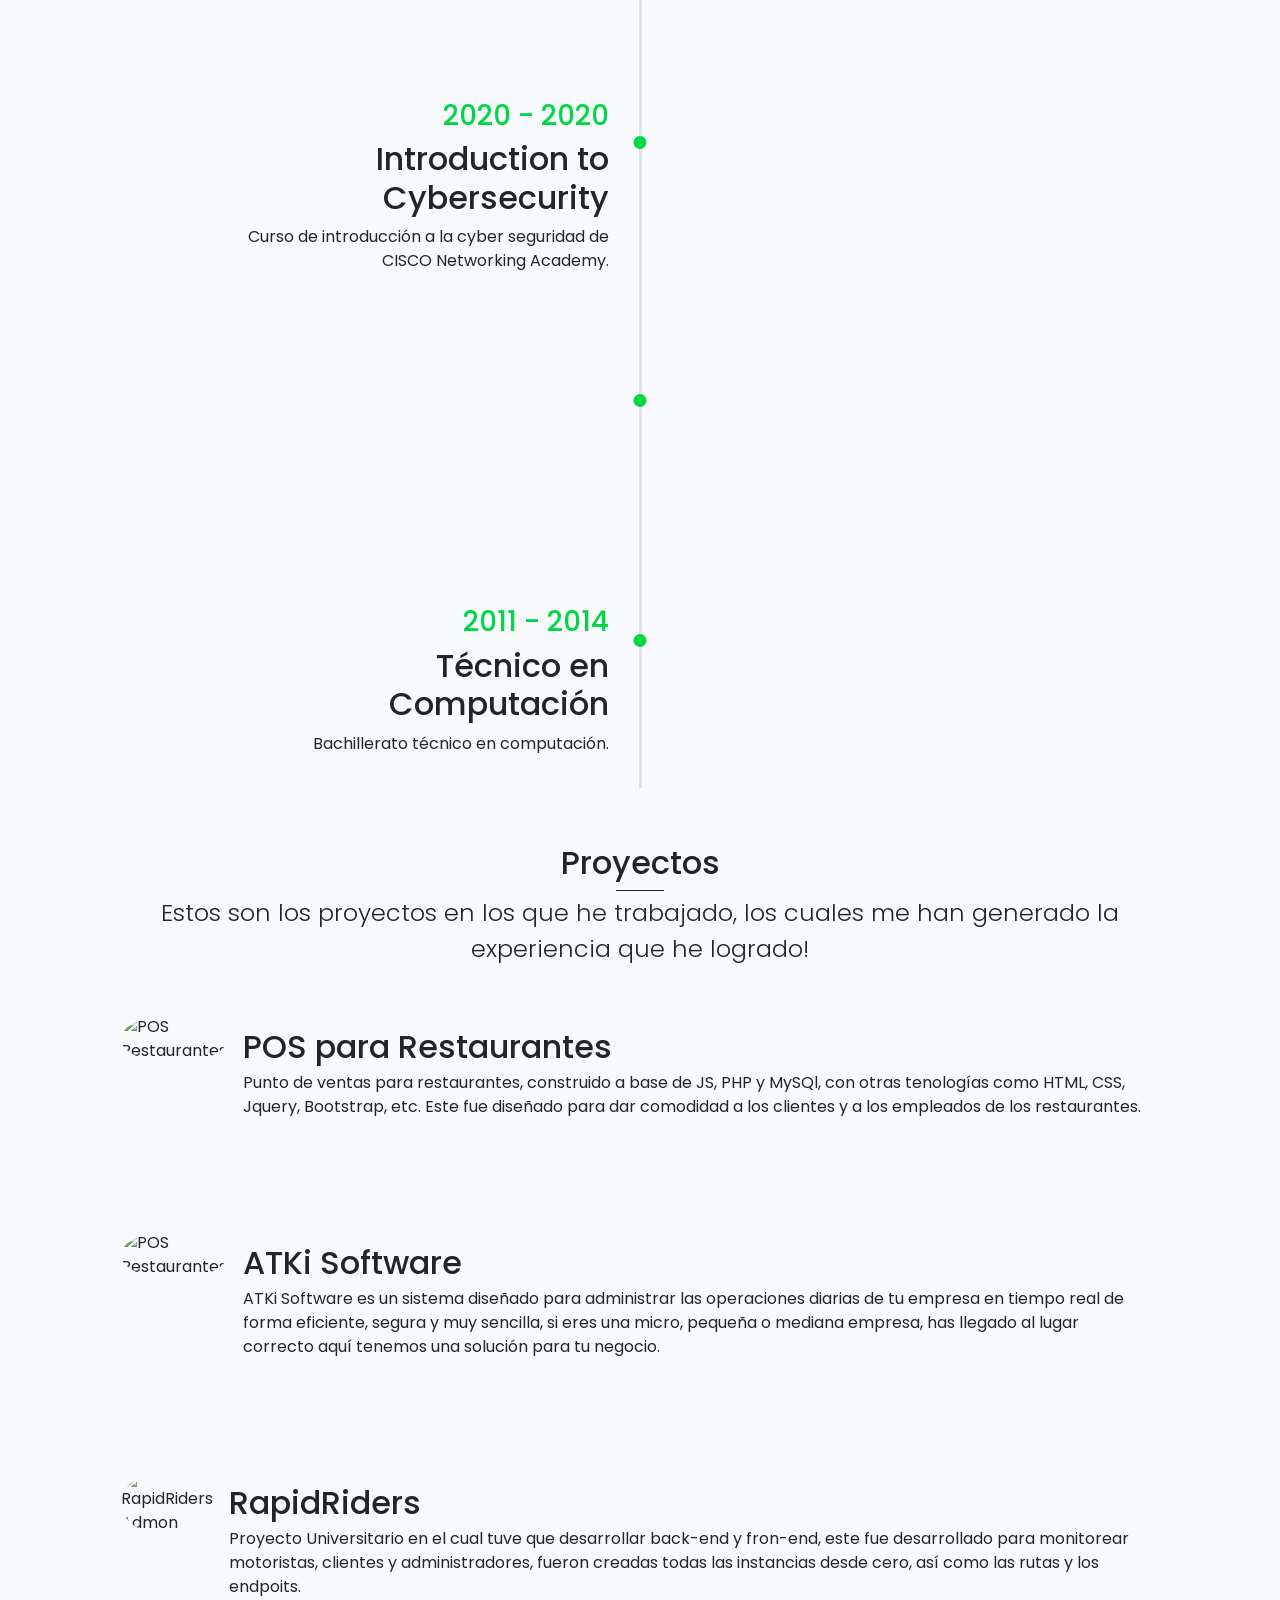
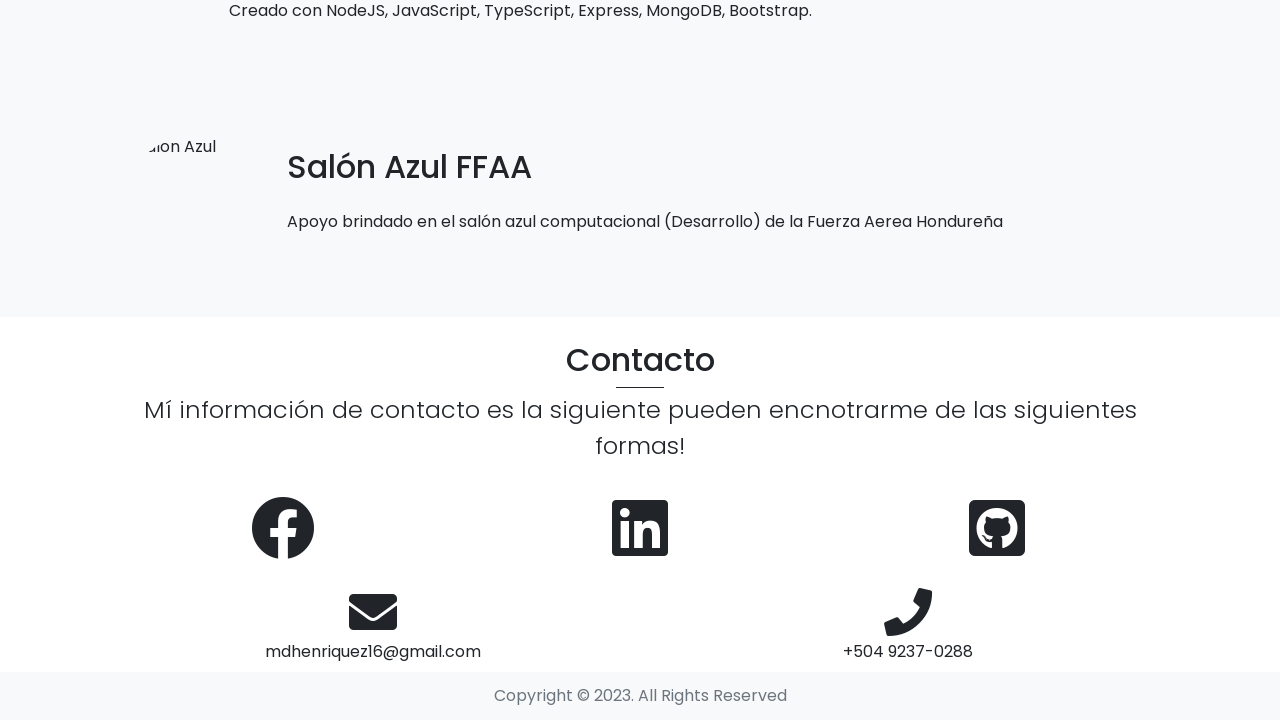
==== commit 8f1a845a: "Renderización actualizada, ahora carga todo dinamicamente" ====
--- a/index.html
+++ b/index.html
@@ -5,6 +5,7 @@
     <meta charset="UTF-8">
     <meta name="viewport" content="width=device-width, initial-scale=1.0">
     <title>Manuel Henriquez | Dev Portfolio</title>
+    <link rel="shortcut icon" href="#">
     <link href="https://fonts.googleapis.com/css2?family=Anton&display=swap" rel="stylesheet">
     <link href="https://fonts.googleapis.com/css2?family=Poppins:wght@500&display=swap" rel="stylesheet">
     <link rel="stylesheet" href="https://use.fontawesome.com/releases/v5.3.1/css/all.css"
@@ -43,7 +44,7 @@
                     <div class="home-title">
                         <h1>Soy</h1><br>
                         <h1>Manuel Henriquez</h1>
-                        <p>WEB DEVELOPER - BACK-END & FRONT-END (FULLSTACK - JR)</p>
+                        <p>JR. WEB DEVELOPER - BACK-END & FRONT-END (FULLSTACK - JR)</p>
                     </div>
                 </div>
             </div>
@@ -65,7 +66,6 @@
                         últimos 2 años y también he realizado proyectos de aplicaciones web. A través de todas estas
                         experiencias, tengo:</p>
                     <ul class="py-2">
-                        <!-- <li><i class="fa fa-chevron-right"></i> Cultivé una buena comprensión de la arquitectura MVP y MVVM.</li> -->
                         <li><i class="fa fa-chevron-right"></i> Gané experiencia con front-end y back-end en el diseño
                             Web</li>
                         <li><i class="fa fa-chevron-right"></i> Adquirí conocimiento con los principios de diseño UI/UX
--- a/assets/css/styles.css
+++ b/assets/css/styles.css
@@ -447,6 +447,11 @@
     align-items: center;
     flex-direction: column;
     gap: 1rem;
+    transition:all 1s;
+}
+#iconsImg div:hover{
+    transform: scale(1.2);
+    transition:all 1s;
 }
 
 #skillIcons .row div img {
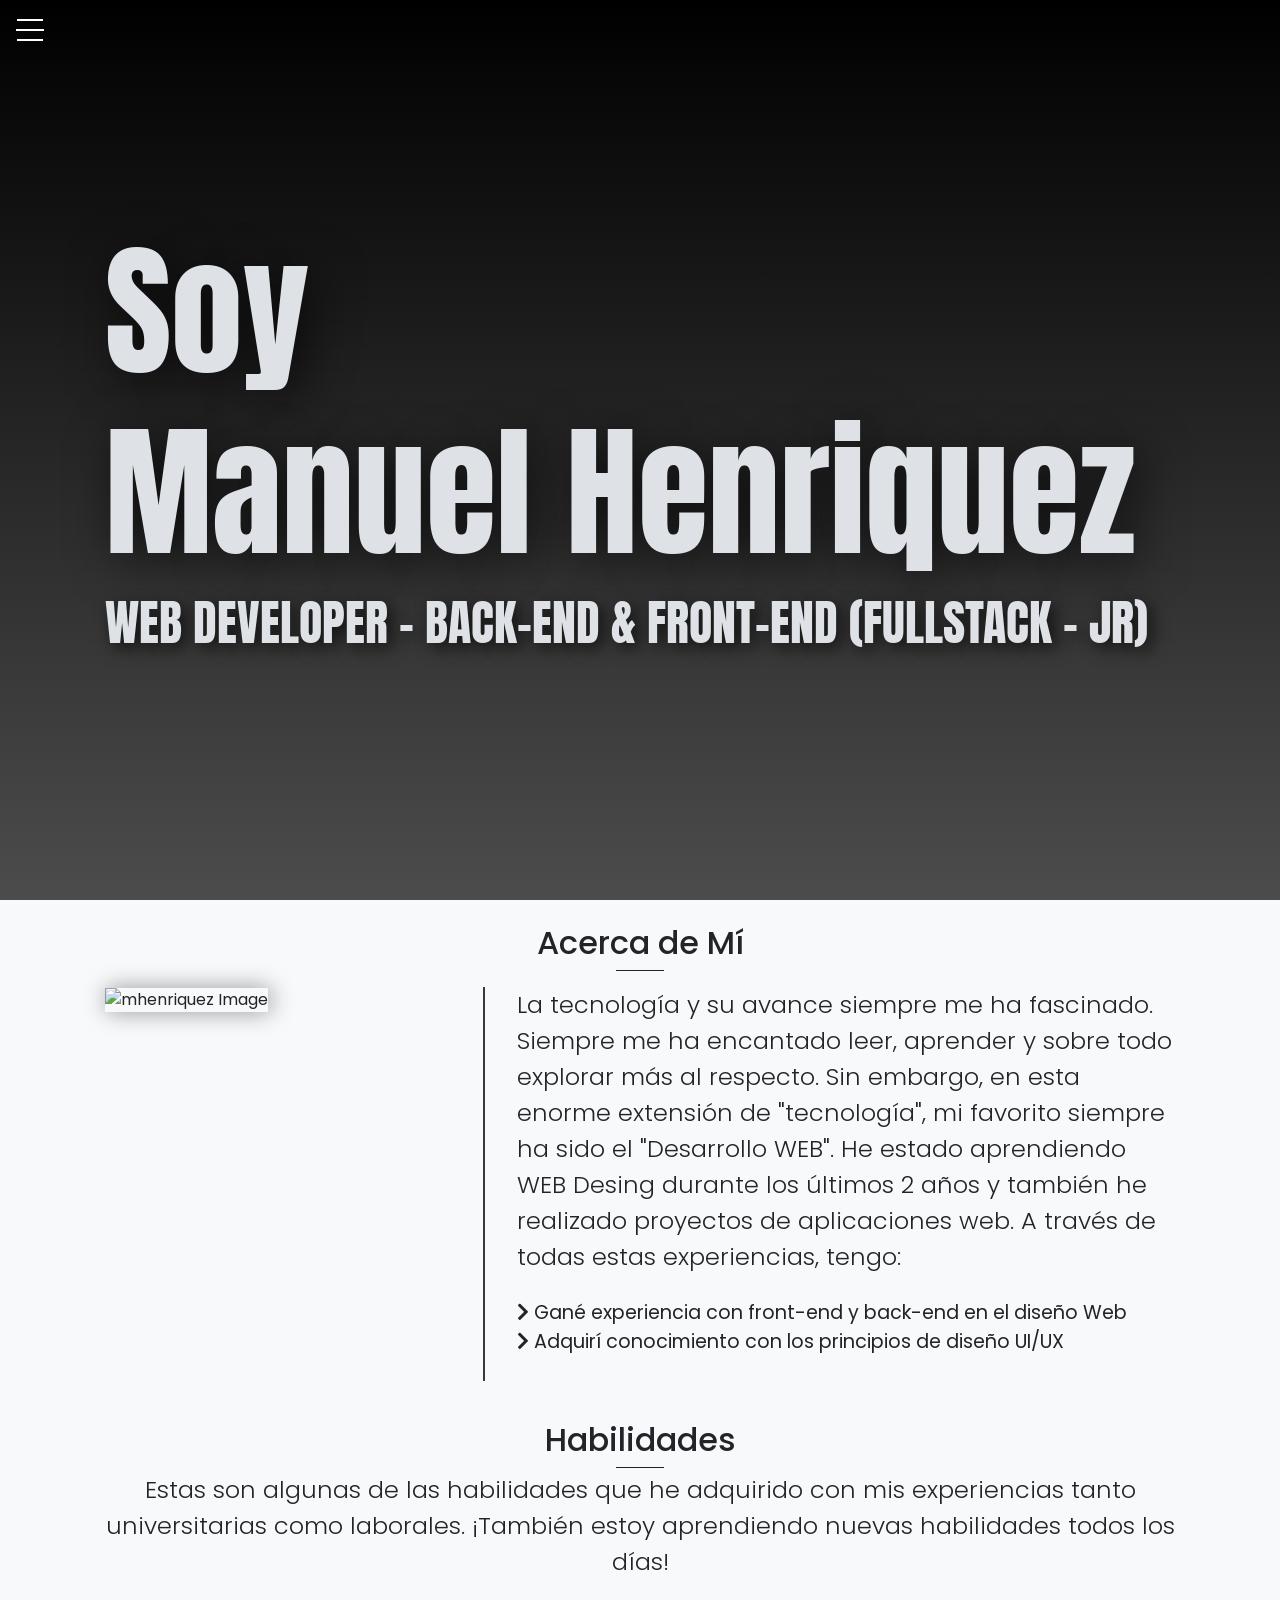
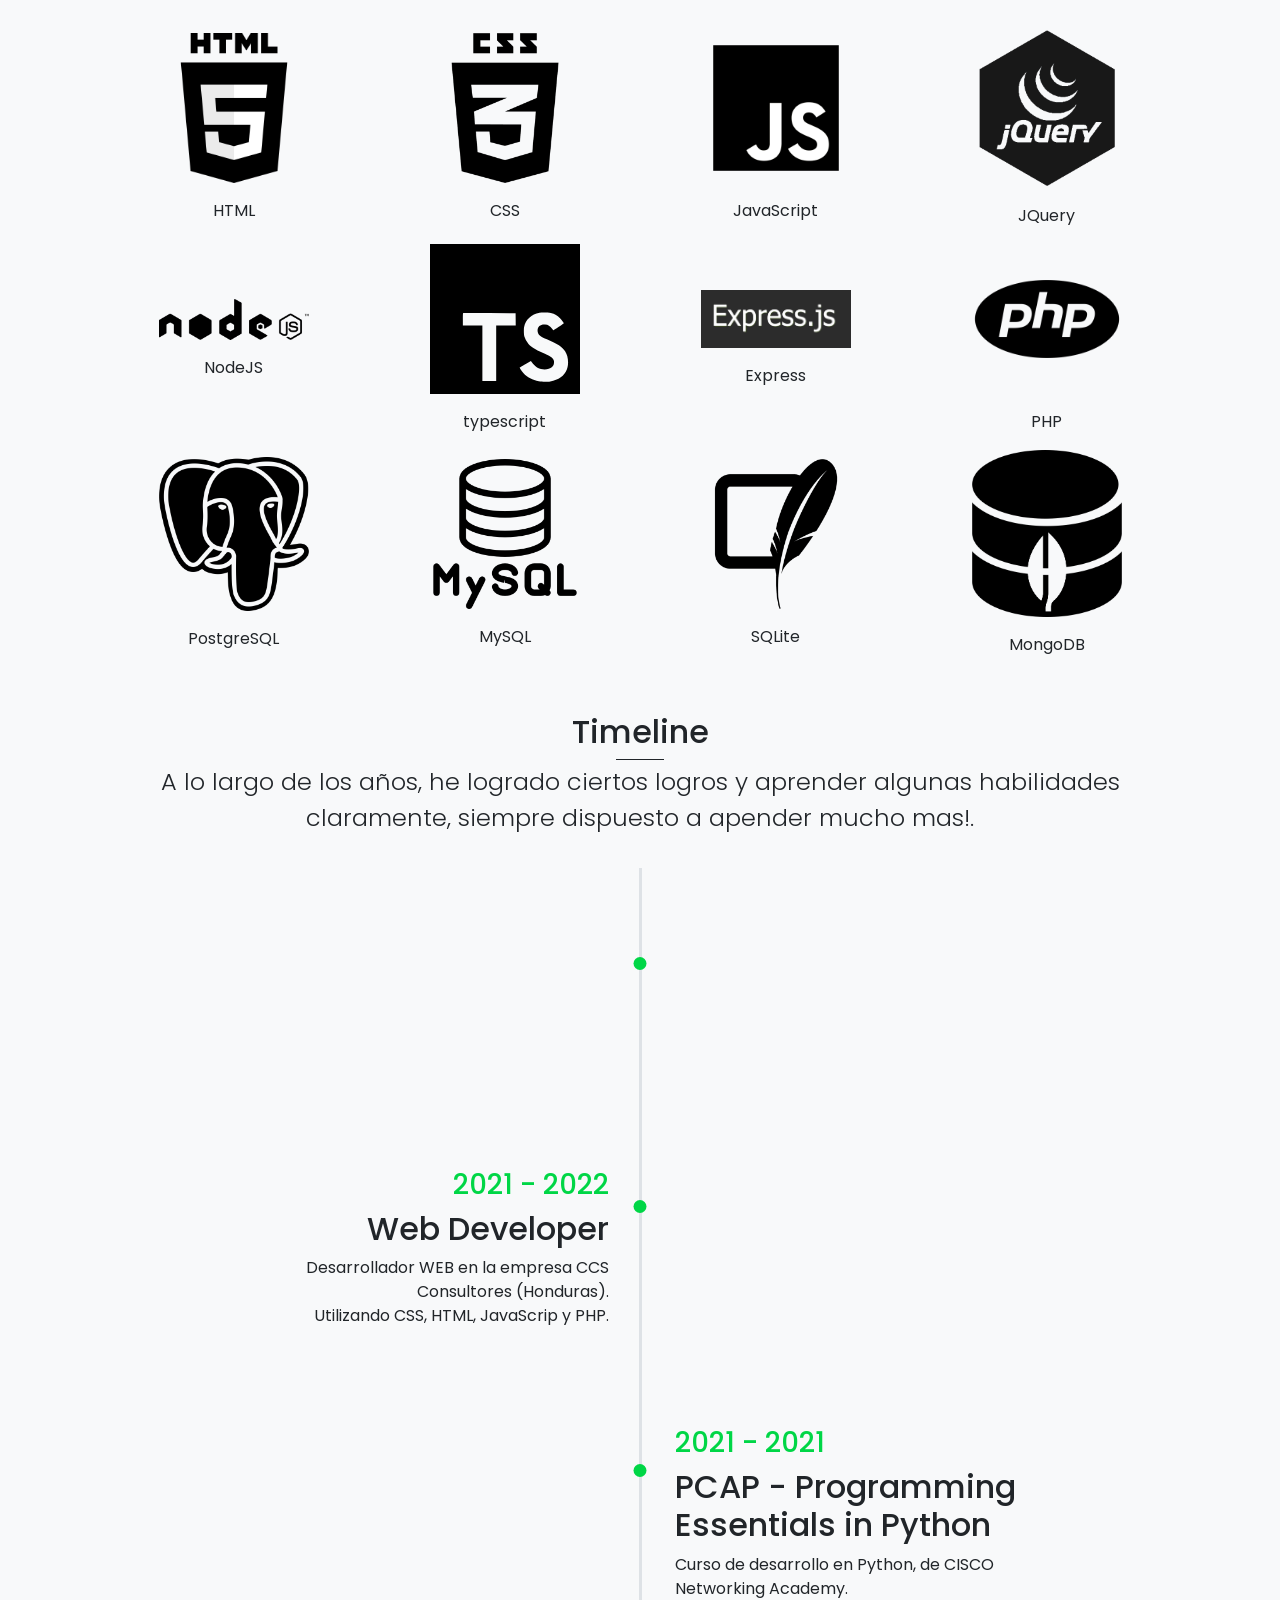
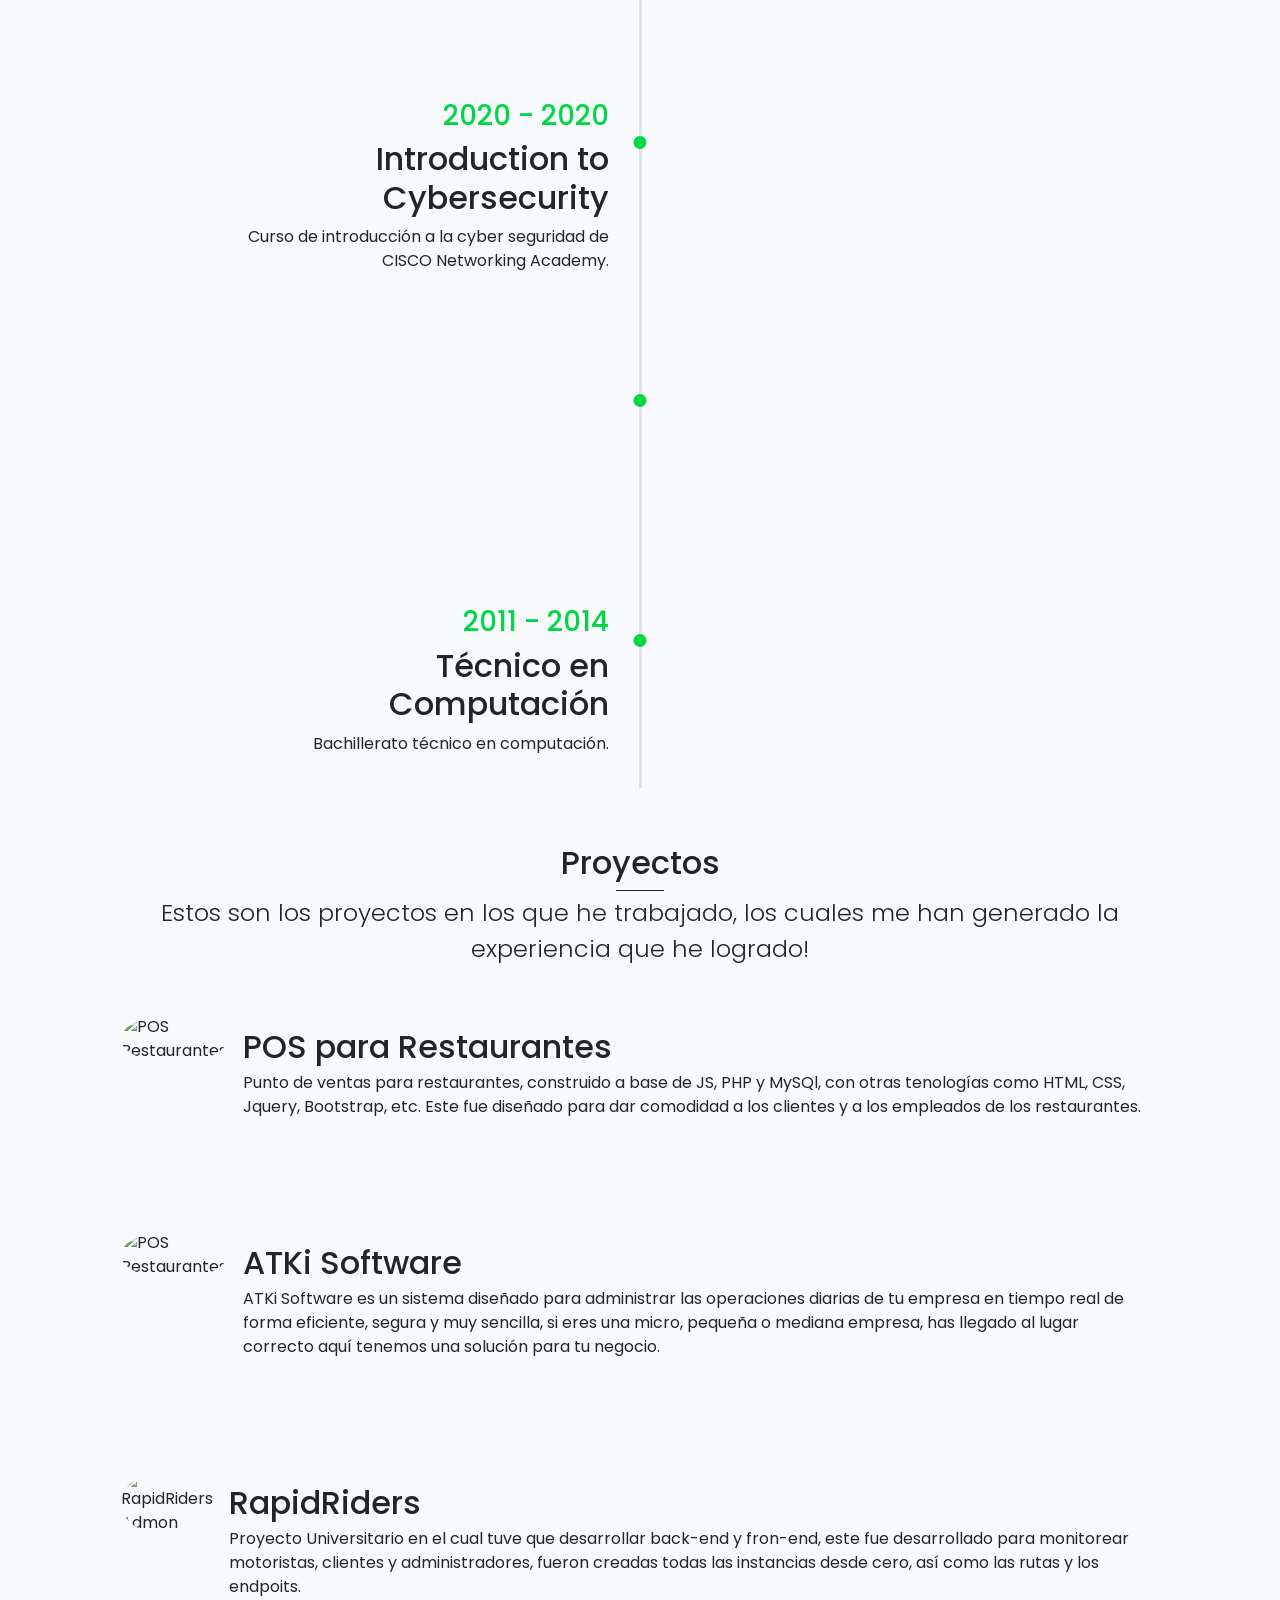
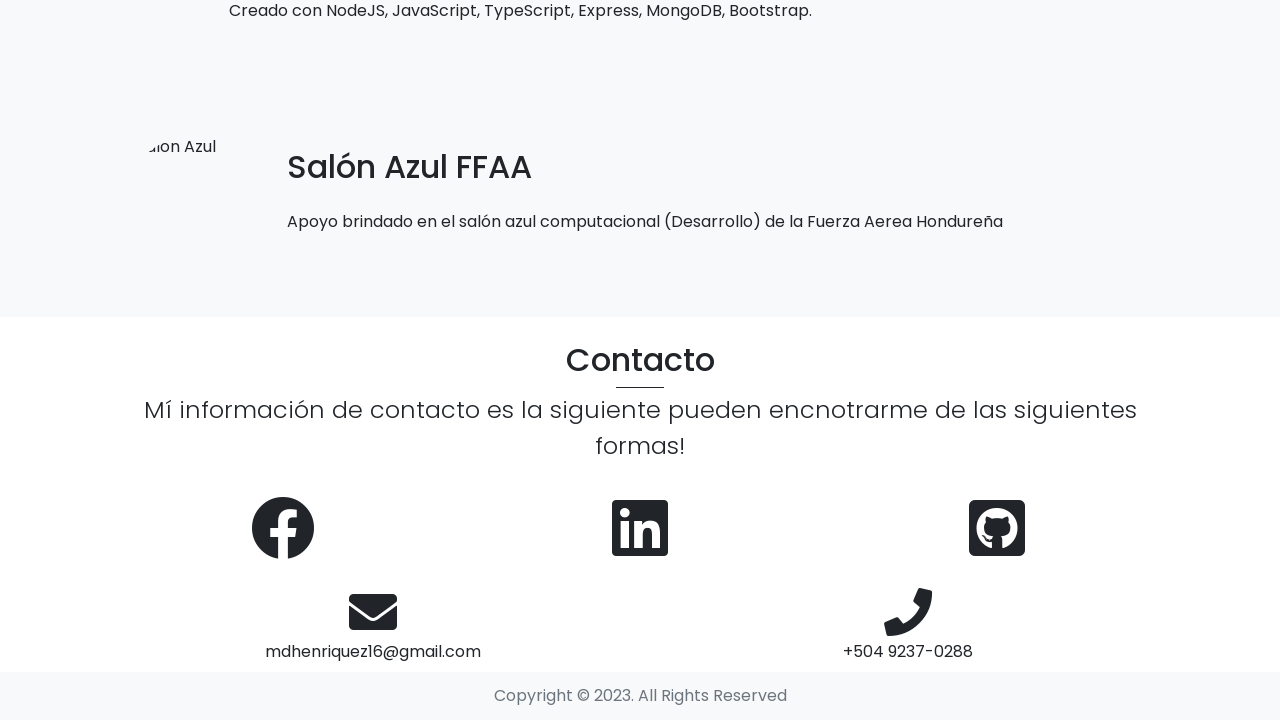
==== commit 654433ef: "correción de bugs" ====
--- a/index.html
+++ b/index.html
@@ -44,7 +44,7 @@
                     <div class="home-title">
                         <h1>Soy</h1><br>
                         <h1>Manuel Henriquez</h1>
-                        <p>JR. WEB DEVELOPER - BACK-END & FRONT-END (FULLSTACK - JR)</p>
+                        <p>WEB DEVELOPER - BACK-END & FRONT-END (FULLSTACK - JR)</p>
                     </div>
                 </div>
             </div>
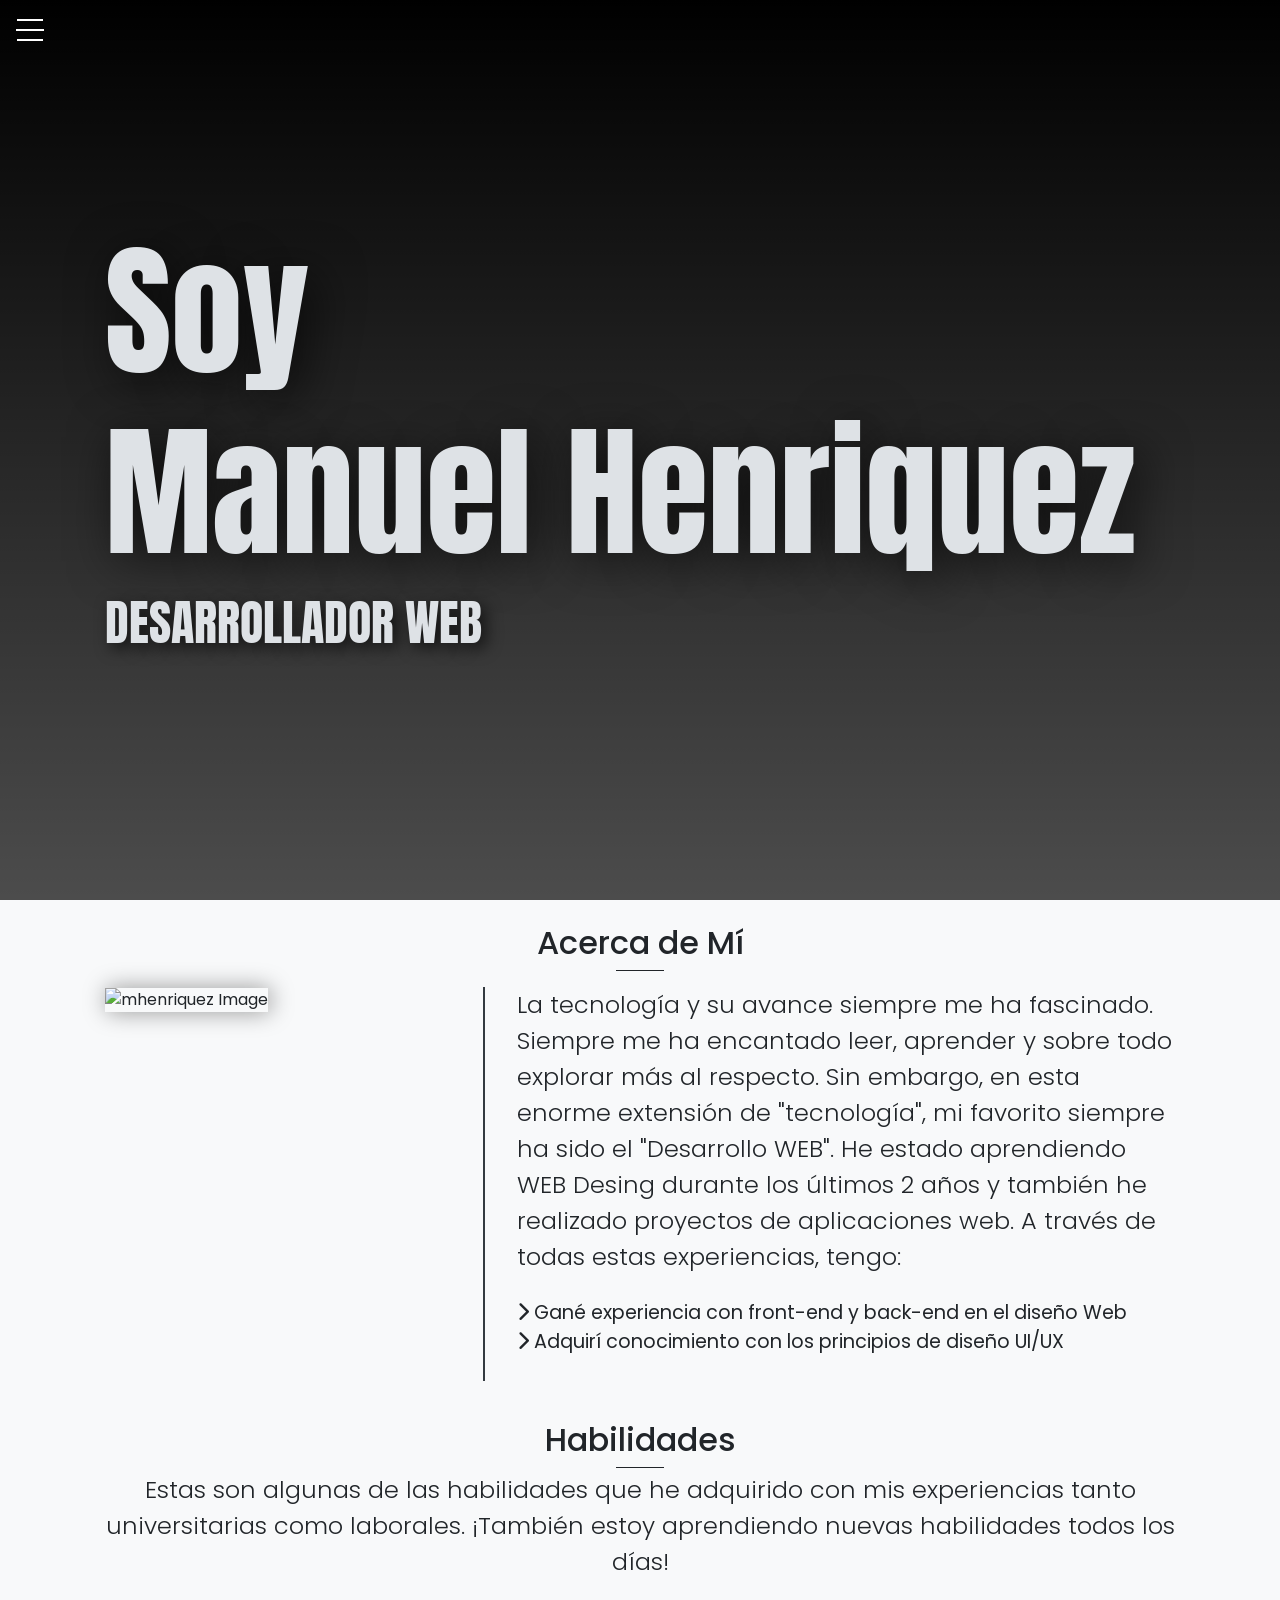
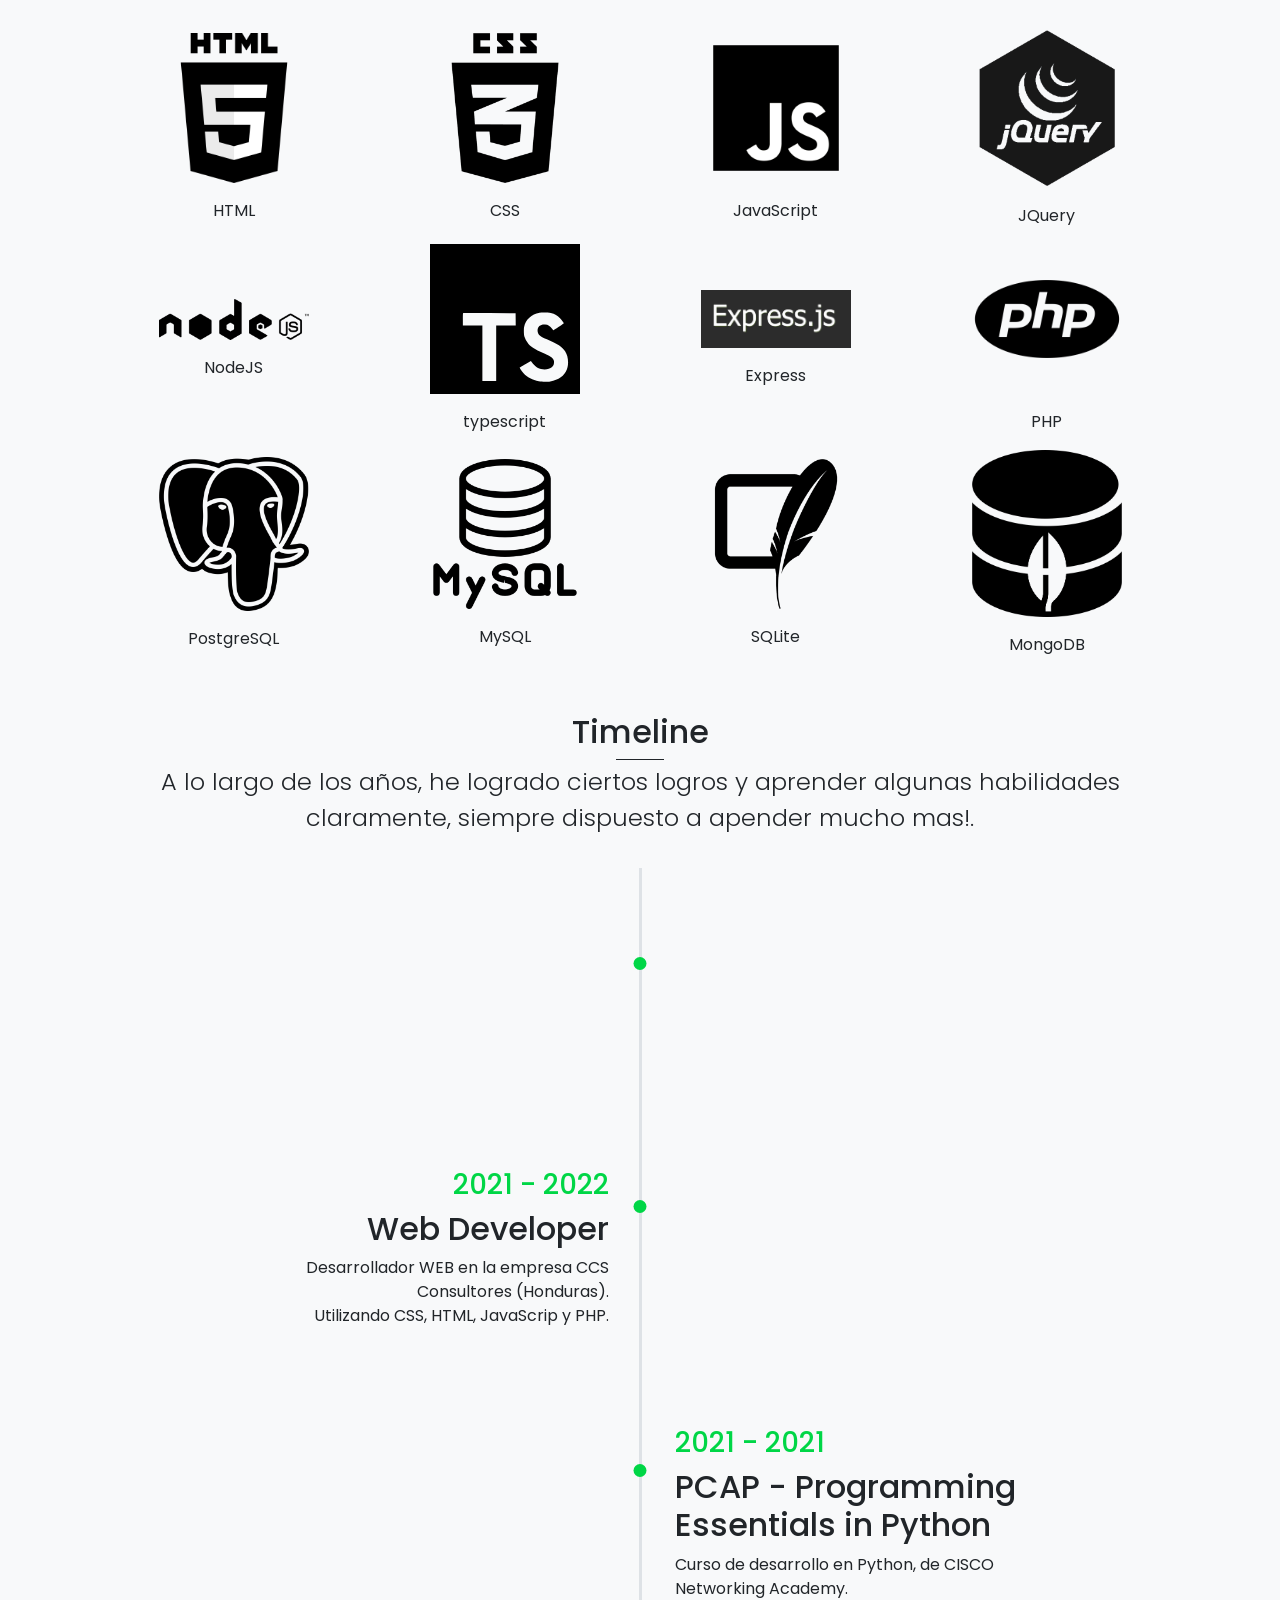
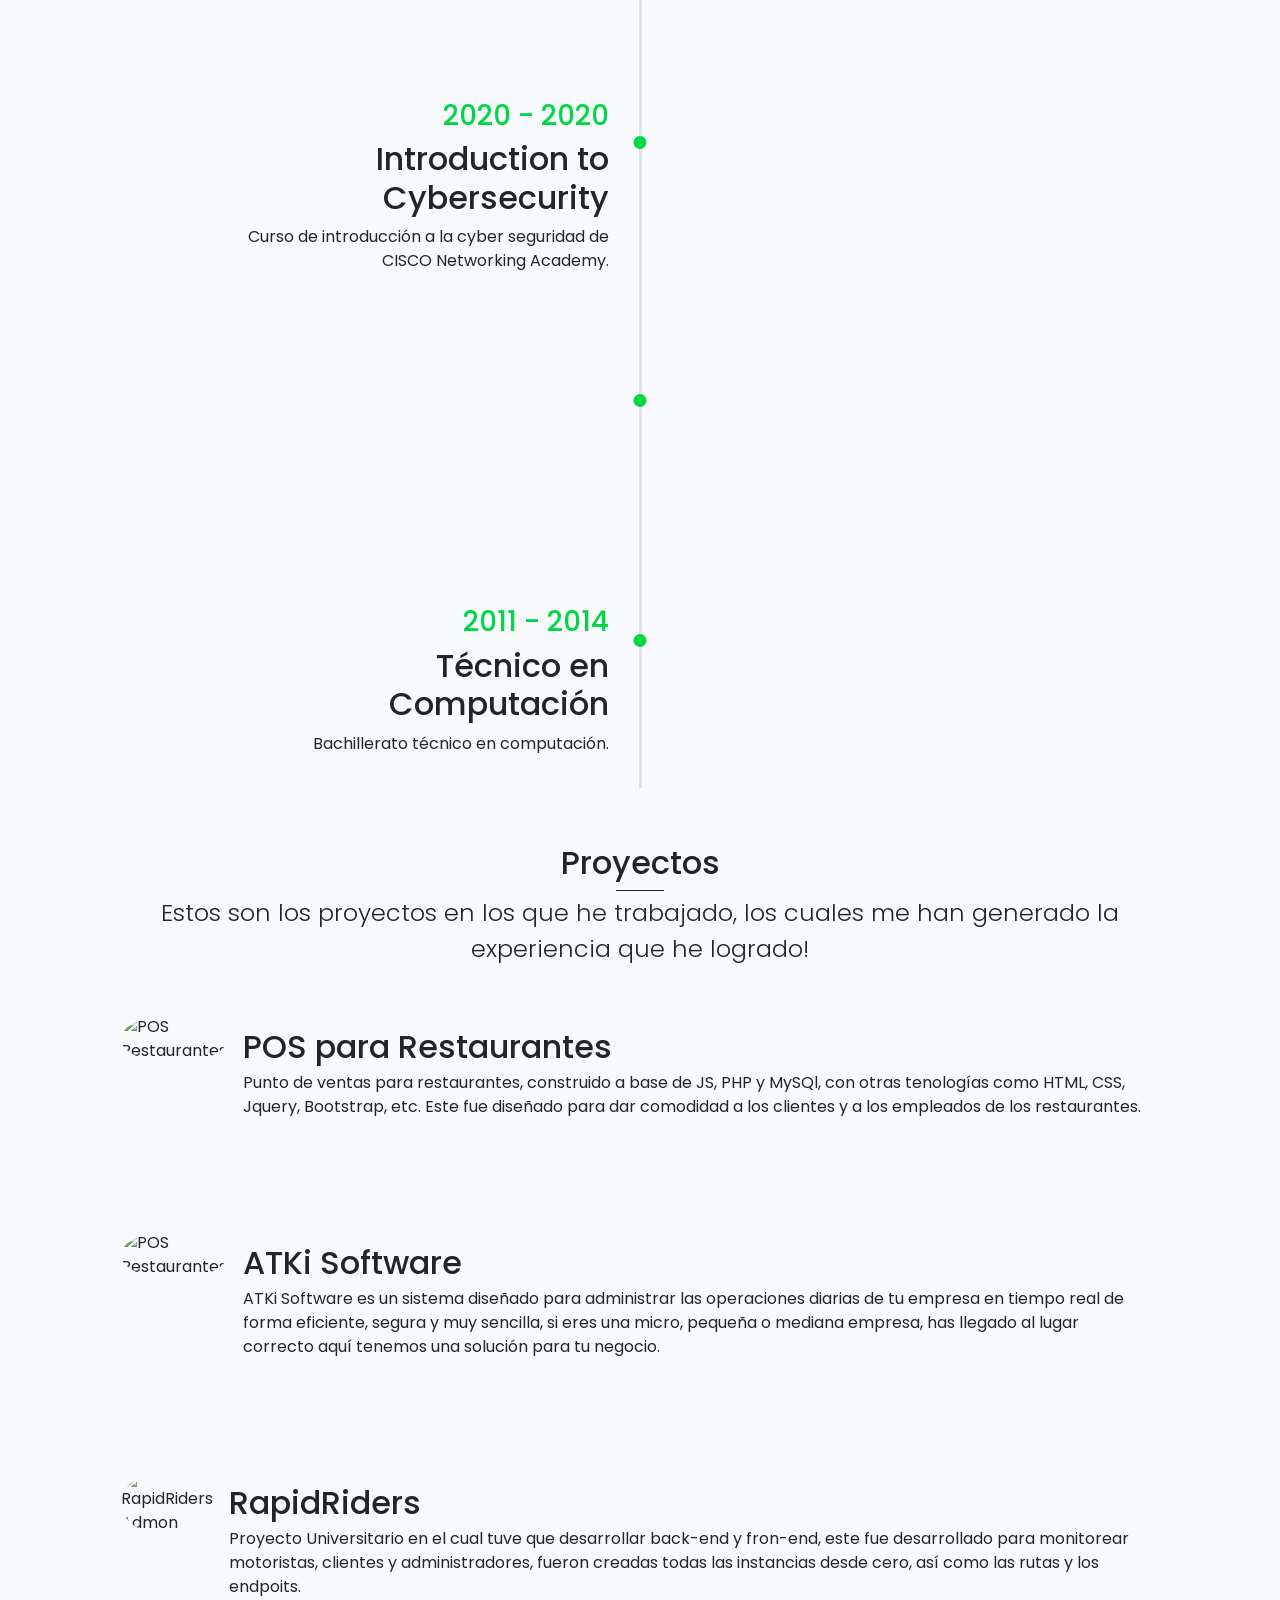
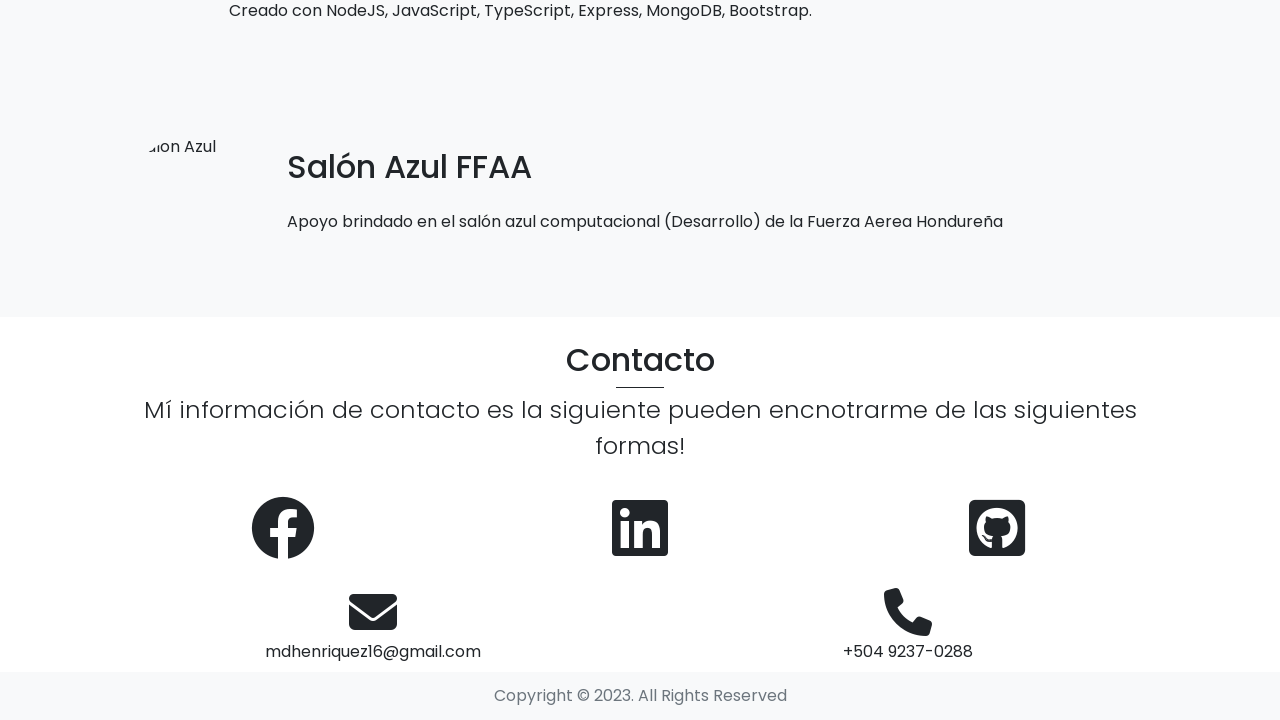
==== commit d464c72d: "Update title" ====
--- a/index.html
+++ b/index.html
@@ -5,11 +5,10 @@
     <meta charset="UTF-8">
     <meta name="viewport" content="width=device-width, initial-scale=1.0">
     <title>Manuel Henriquez | Dev Portfolio</title>
-    <link rel="shortcut icon" href="#">
+    <link rel="shortcut icon" href="./assets/img/mh.png" type="image/x-icon">
     <link href="https://fonts.googleapis.com/css2?family=Anton&display=swap" rel="stylesheet">
     <link href="https://fonts.googleapis.com/css2?family=Poppins:wght@500&display=swap" rel="stylesheet">
-    <link rel="stylesheet" href="https://use.fontawesome.com/releases/v5.3.1/css/all.css"
-        integrity="sha384-mzrmE5qonljUremFsqc01SB46JvROS7bZs3IO2EmfFsd15uHvIt+Y8vEf7N7fWAU" crossorigin="anonymous">
+    <link rel="stylesheet" href="./assets/fa6.4.2-web/css/all.min.css">
     <link rel="stylesheet" href="https://cdn.jsdelivr.net/npm/bootstrap@4.4.1/dist/css/bootstrap.min.css"
         integrity="sha384-Vkoo8x4CGsO3+Hhxv8T/Q5PaXtkKtu6ug5TOeNV6gBiFeWPGFN9MuhOf23Q9Ifjh" crossorigin="anonymous">
     <link rel="stylesheet" href="./assets/css/styles.css">
@@ -44,7 +43,7 @@
                     <div class="home-title">
                         <h1>Soy</h1><br>
                         <h1>Manuel Henriquez</h1>
-                        <p>WEB DEVELOPER - BACK-END & FRONT-END (FULLSTACK - JR)</p>
+                        <p>DESARROLLADOR WEB</p>
                     </div>
                 </div>
             </div>
--- a/assets/css/styles.css
+++ b/assets/css/styles.css
@@ -249,8 +249,9 @@
 #home .showcase {
     width: 100%;
     height: 100%;
-    background: -webkit-gradient(linear, left top, left bottom, from(black), to(rgba(0, 0, 0, 0.7))), url("../images/background.webp");
-    background: linear-gradient(black, rgba(0, 0, 0, 0.7)), url("https://i.postimg.cc/TwKPFtft/background.png");
+    background: -webkit-gradient(linear, left top, left bottom, from(black), to(rgba(0, 0, 0, 0.7))), url("../img/bg-portfolio.jpg");
+    /* background: linear-gradient(black, rgba(0, 0, 0, 0.7)), url("https://i.postimg.cc/TwKPFtft/background.png"); */
+    background: linear-gradient(black, rgba(0, 0, 0, 0.7)), url("https://i.postimg.cc/rm6xNdZQ/bg-portfolio.jpg");
     background-position: center;
     background-repeat: no-repeat;
     background-size: cover;
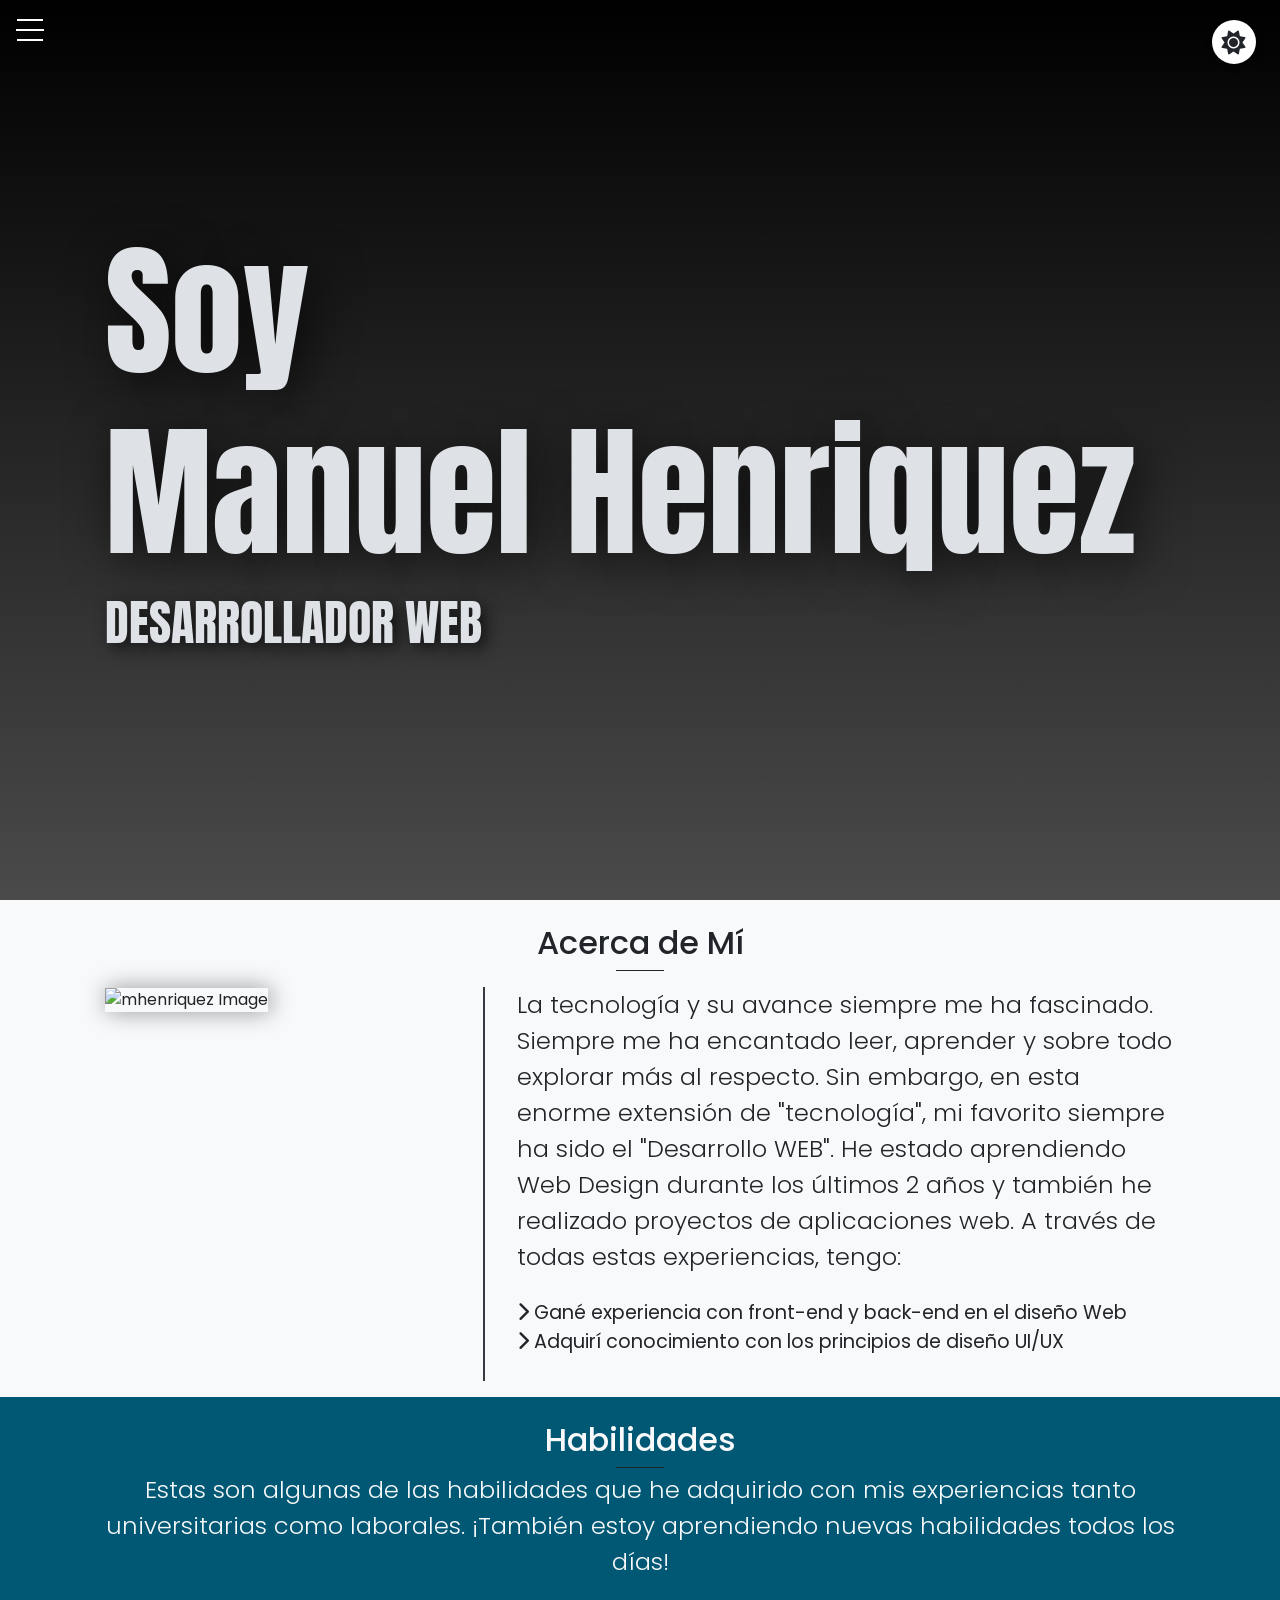
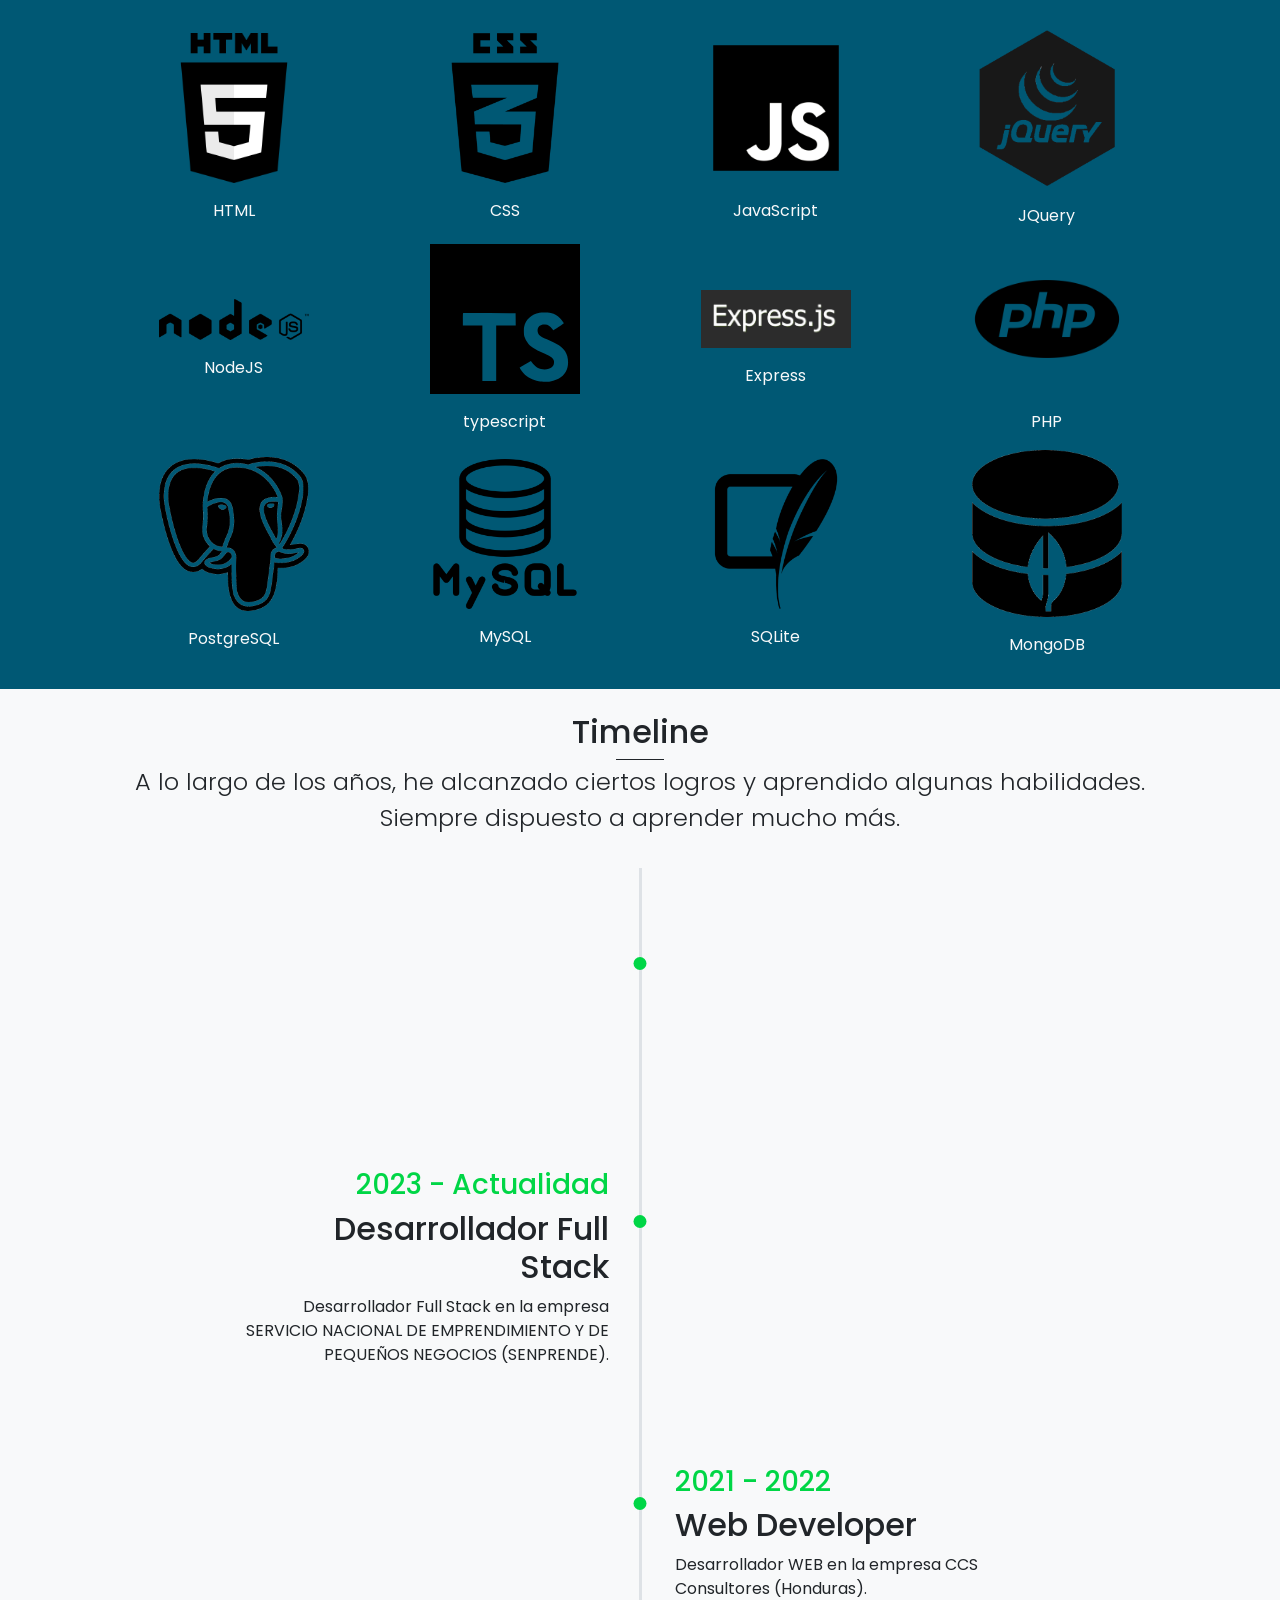
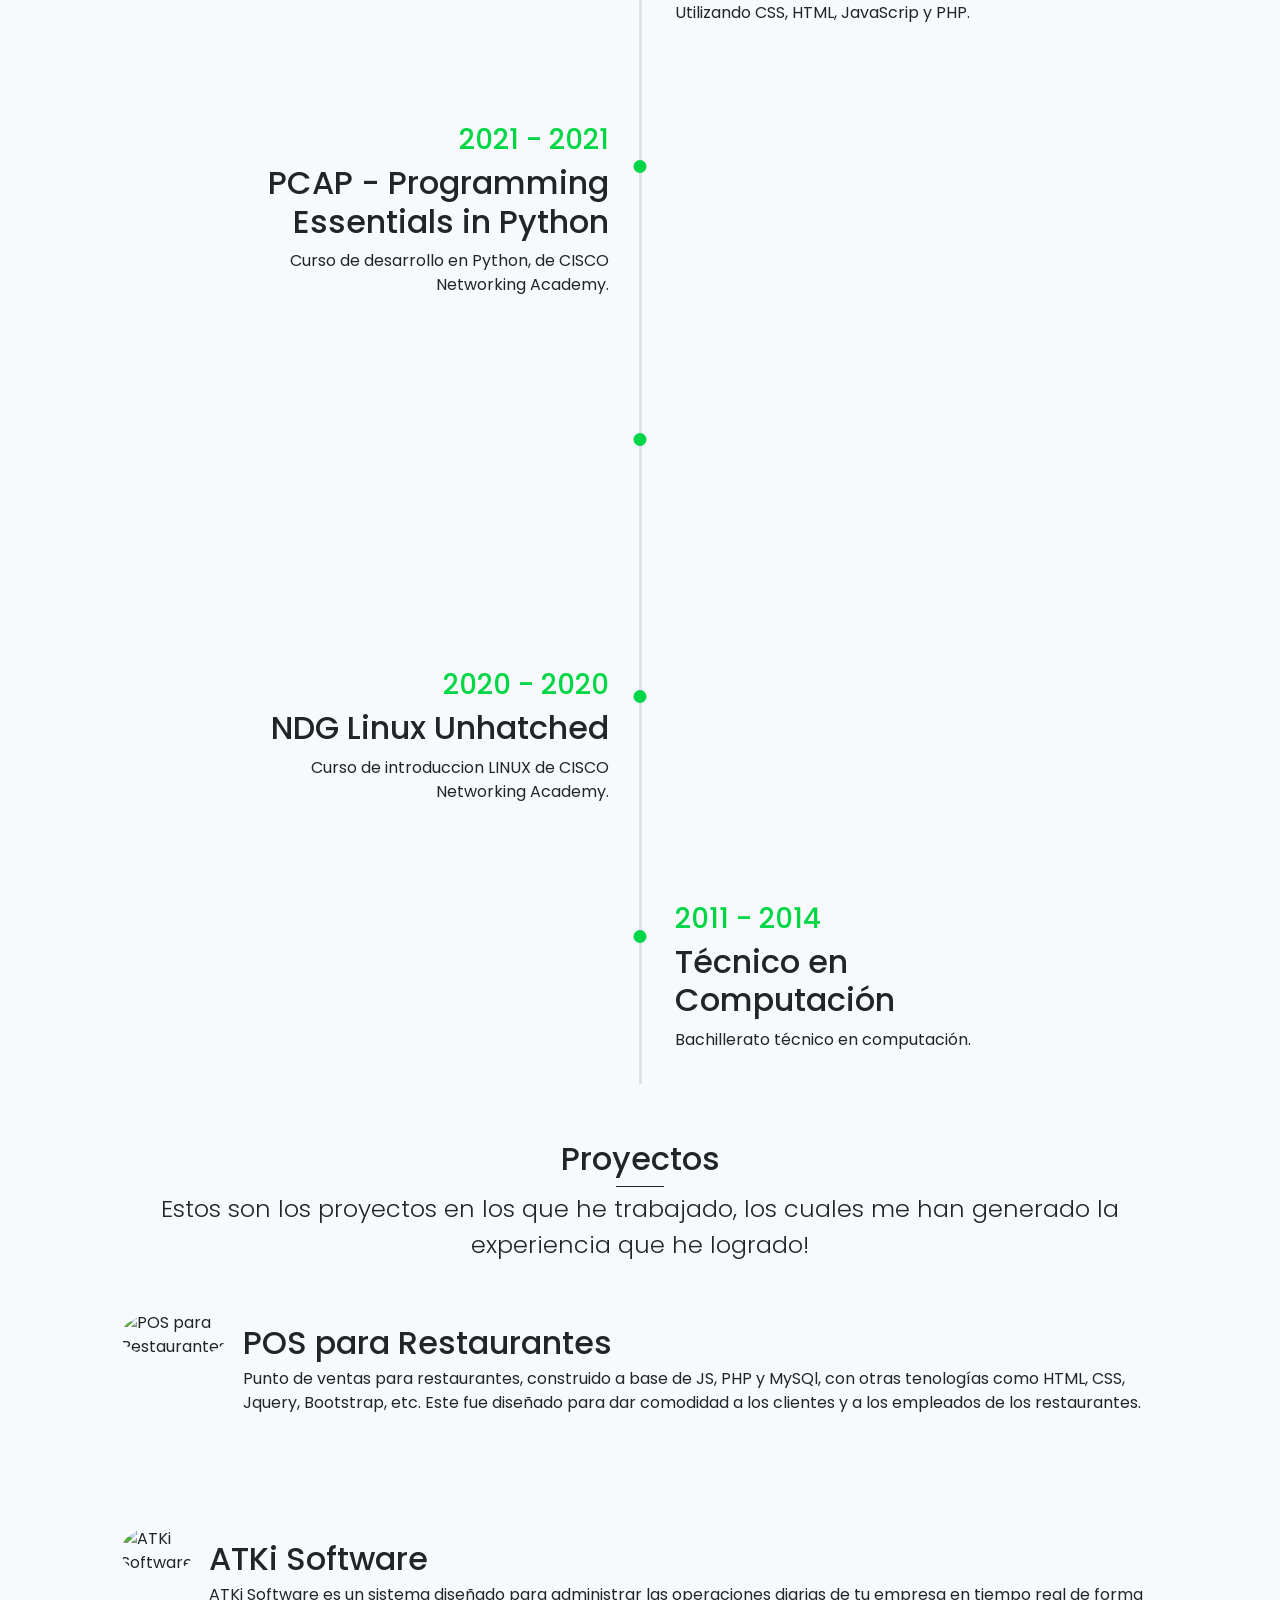
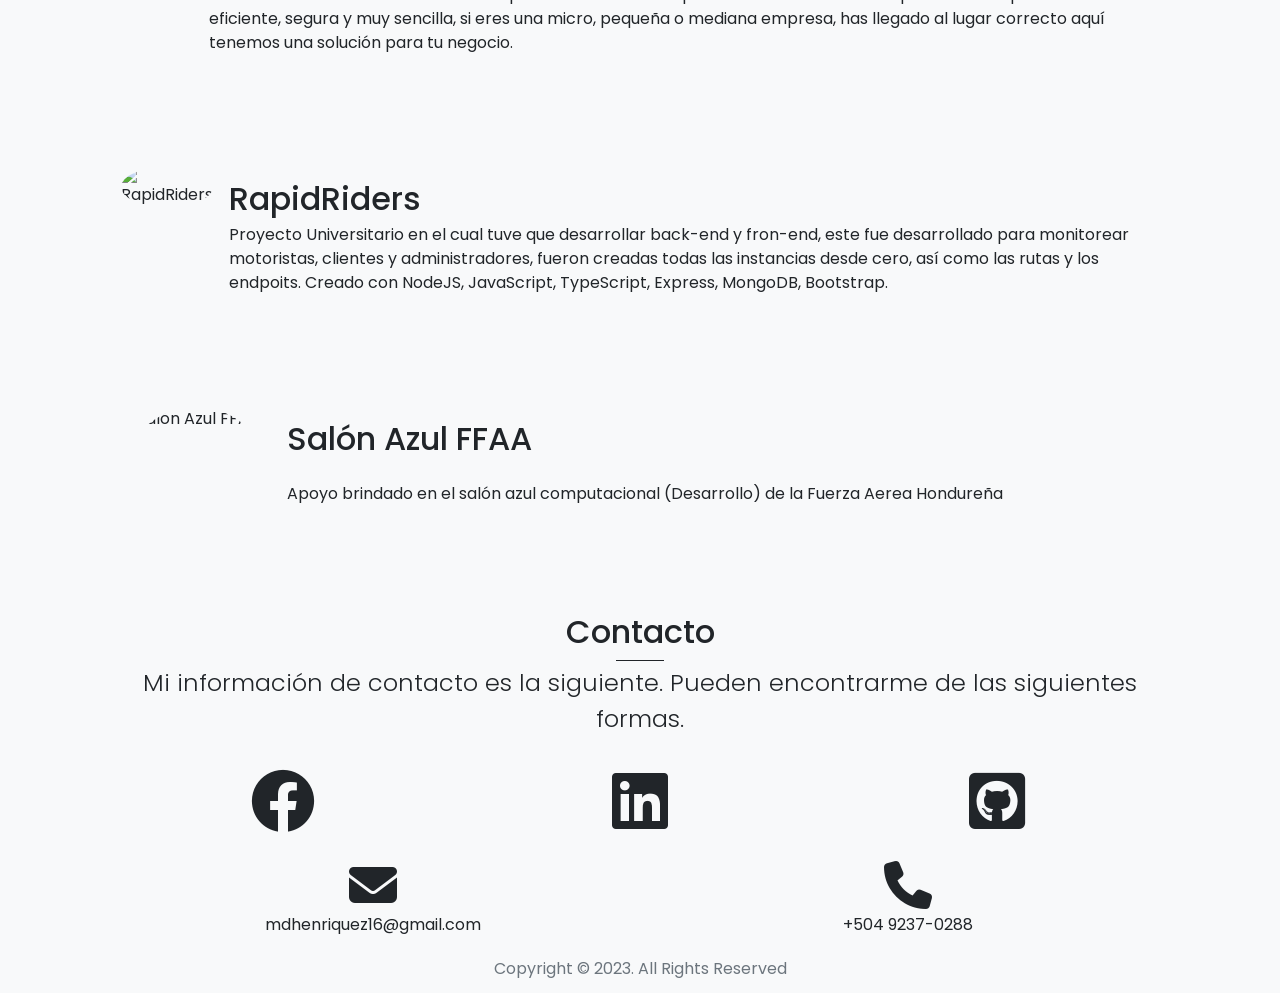
==== commit 224fef0f: "Refactorizacion de todo el portafolio" ====
--- a/index.html
+++ b/index.html
@@ -12,6 +12,7 @@
     <link rel="stylesheet" href="https://cdn.jsdelivr.net/npm/bootstrap@4.4.1/dist/css/bootstrap.min.css"
         integrity="sha384-Vkoo8x4CGsO3+Hhxv8T/Q5PaXtkKtu6ug5TOeNV6gBiFeWPGFN9MuhOf23Q9Ifjh" crossorigin="anonymous">
     <link rel="stylesheet" href="./assets/css/styles.css">
+    <!-- <link rel="stylesheet" href="./assets/css/button.styles.css"> -->
 </head>
 
 <body>
@@ -34,6 +35,7 @@
                 </div>
             </div>
         </div>
+        <button id="themeToggleButton" class="theme-toggle-button"> <i class="fa fa-sun"></i></button>
     </div>
     <!-- Home -->
     <section id="home">
@@ -61,7 +63,7 @@
                     <p class="lead">La tecnología y su avance siempre me ha fascinado. Siempre me ha encantado leer,
                         aprender y sobre todo explorar más al respecto. Sin embargo, en esta enorme extensión de
                         "tecnología", mi
-                        favorito siempre ha sido el "Desarrollo WEB". He estado aprendiendo WEB Desing durante los
+                        favorito siempre ha sido el "Desarrollo WEB". He estado aprendiendo Web Design durante los
                         últimos 2 años y también he realizado proyectos de aplicaciones web. A través de todas estas
                         experiencias, tengo:</p>
                     <ul class="py-2">
@@ -92,9 +94,8 @@
         <div class="container">
             <h2 class="timeline-title text-center pt-4">Timeline</h2>
             <div class="bottom-line"></div>
-            <p class="text-center lead pt-1">A lo largo de los años, he logrado ciertos logros y aprender algunas
-                habilidades
-                claramente, siempre dispuesto a apender mucho mas!.</p>
+            <p class="text-center lead pt-1">A lo largo de los años, he alcanzado ciertos logros y aprendido algunas
+                habilidades. Siempre dispuesto a aprender mucho más.</p>
             <div class="timeline-content py-3">
                 <ul id="experience">
                 </ul>
@@ -109,57 +110,7 @@
             <p class="text-center lead pt-1">Estos son los proyectos en los que he trabajado, los cuales me han generado
                 la experiencia que he logrado!</p>
             <div class="work-content py-3">
-                <div>
-                    <a href="https://github.com/ManuelDHenriquez/Restaurante" target="_blank">
-                        <img src="https://i.postimg.cc/2SCV8xyZ/logo.jpg" alt="POS Restaurantes">
-                    </a>
-                    <div>
-                        <a href="https://github.com/ManuelDHenriquez/Restaurante" target="_blank">
-                            <h2>POS para Restaurantes</h2>
-                        </a>
-                        <p>Punto de ventas para restaurantes, construido a base de JS, PHP y MySQl, con otras tenologías
-                            como HTML, CSS, Jquery, Bootstrap, etc.
-                            Este fue diseñado para dar comodidad a los clientes y a los empleados de los restaurantes.
-                        </p>
-                    </div>
-                </div>
-                <div>
-                    <a href="https://atki.online/" target="_blank">
-                        <img src="https://atki.online/images/2023/05/10/atkisoftwaremascota.png" alt="POS Restaurantes">
-                    </a>
-                    <div>
-                        <a href="https://atki.online/" target="_blank">
-                            <h2>ATKi Software</h2>
-                        </a>
-                        <p>
-                            ATKi Software es un sistema diseñado para administrar las operaciones diarias de tu empresa
-                            en tiempo real de forma eficiente, segura y muy sencilla, si eres una micro, pequeña o
-                            mediana empresa, has llegado al lugar correcto aquí tenemos una solución para tu negocio.
-                        </p>
-                    </div>
-                </div>
-                <div>
-                    <a class="openModal">
-                        <img src="https://i.postimg.cc/LsgBFZTw/rapid-riders-admins.png" alt="RapidRiders Admon">
-                    </a>
-                    <div>
-                        <a class="openModal">
-                            <h2>RapidRiders</h2>
-                        </a>
-                        <p>Proyecto Universitario en el cual tuve que desarrollar back-end y fron-end, este fue
-                            desarrollado para monitorear motoristas, clientes y administradores, fueron creadas todas
-                            las instancias desde cero, así como las rutas y los endpoits. <br>
-                            Creado con NodeJS, JavaScript, TypeScript, Express, MongoDB, Bootstrap.
-                        </p>
-                    </div>
-                </div>
-                <div>
-                    <img src="https://i.postimg.cc/wM3C9MRP/ffaa.png" alt="Salon Azul">
-                    <div>
-                        <h2>Salón Azul FFAA</h2>
-                        <p>Apoyo brindado en el salón azul computacional (Desarrollo) de la Fuerza Aerea Hondureña</p>
-                    </div>
-                </div>
+                <!-- Los proyectos se renderizan dinámicamente desde controller.js -->
             </div>
         </div>
     </section>
@@ -167,8 +118,8 @@
         <div class="container">
             <h2 class="contact-title text-center pt-4">Contacto</h2>
             <div class="bottom-line"></div>
-            <p class="text-center lead pt-1">Mí información de contacto es la siguiente
-                pueden encnotrarme de las siguientes formas!</p>
+            <p class="text-center lead pt-1">Mi información de contacto es la siguiente.
+                Pueden encontrarme de las siguientes formas.</p>
             <div class="contact-content py-3">
                 <div class="text-center">
                     <a href="https://www.facebook.com/ManuelD.Jesus8/" target="_blank">
@@ -215,61 +166,8 @@
                         <i class="fas fa-times"></i>
                     </button>
                 </div>
-                <div class="modal-body work-content">
-                    <div>
-                        <a href="https://github.com/ManuelDHenriquez/RapidRiders-Admins" target="_blank">
-                            <img src="https://i.postimg.cc/LsgBFZTw/rapid-riders-admins.png" alt="Administradores">
-                        </a>
-                        <div>
-                            <a href="https://github.com/ManuelDHenriquez/RapidRiders-Admins" target="_blank">
-                                <h3>RapidRiders Admins</h3>
-                            </a>
-                            <p>Front-end del proyecto RapidRiders, Este está diseñado para que los Administradores
-                                desempeñen su papel sin problema alguno.
-                            </p>
-                        </div>
-                    </div>
-                    <div>
-                        <a href="https://github.com/ManuelDHenriquez/RapidRiders-Clientes" target="_blank">
-                            <img src="https://i.postimg.cc/LsgBFZTw/rapid-riders-admins.png" alt="Administradores">
-                        </a>
-                        <div>
-                            <a href="https://github.com/ManuelDHenriquez/RapidRiders-Clientes" target="_blank">
-                                <h3>RapidRiders Clientes</h3>
-                            </a>
-                            <p>Front-end del proyecto RapidRiders, Este está diseñado para que los Clientes puedan hacer
-                                sus ordenes sin inconvenientes.
-                            </p>
-                        </div>
-                    </div>
-                    <div>
-                        <a href="https://github.com/ManuelDHenriquez/RapidRiders-Motorista" target="_blank">
-                            <img src="https://i.postimg.cc/LsgBFZTw/rapid-riders-admins.png" alt="Administradores">
-                        </a>
-                        <div>
-                            <a href="https://github.com/ManuelDHenriquez/RapidRiders-Motorista" target="_blank">
-                                <h3>RapidRiders Motoristas</h3>
-                            </a>
-                            <p>Front-end del proyecto RapidRiders, Este está diseñado los Motoristas, para que puedan
-                                ver sus ordenes y entregarlas sin inconvenientes.
-                            </p>
-                        </div>
-                    </div>
-                    <div>
-                        <a href="https://github.com/ManuelDHenriquez/RapidRiders-Backend" target="_blank">
-                            <img src="https://i.postimg.cc/LsgBFZTw/rapid-riders-admins.png" alt="Administradores">
-                        </a>
-                        <div>
-                            <a href="https://github.com/ManuelDHenriquez/RapidRiders-Backend" target="_blank">
-                                <h3>RapidRiders Back-End (server)</h3>
-                            </a>
-                            <p>Back-end del proyecto RapidRiders, en este se encuentra todo el cuerpo central de la
-                                aplicación ya que estan las rutas, conexiones, esquemas, modelos, end-points, etc.
-                                Este fue diseñado para contribuir con el funcionamiento de la aplicación y que se lo más
-                                eficiente posible.
-                            </p>
-                        </div>
-                    </div>
+                <div class="modal-body work-content" id="modalRapidRiders">
+                    <!-- Aquí se cargará el contenido del proyecto dinámicamente -->
                 </div>
             </div>
         </div>
@@ -284,5 +182,6 @@
     integrity="sha384-wfSDF2E50Y2D1uUdj0O3uMBJnjuUD4Ih7YwaYd1iqfktj0Uod8GCExl3Og8ifwB6"
     crossorigin="anonymous"></script>
 <script type="module" src="./assets/js/controller.js"></script>
+<script type="module" src="./assets/js/theme.switcher.js"></script>
 
 </html>
--- a/assets/css/styles.css
+++ b/assets/css/styles.css
@@ -1,3 +1,128 @@
+/* ...existing code... */
+/* Theme Color Classes */
+body.light-theme {
+  background: #f8f9fa;
+  color: #212529;
+}
+body.dark-theme {
+  background: #212529;
+  color: #f8f9fa;
+}
+
+.dark-theme .modal-content {
+
+.dark-theme #modalRapidRiders i,
+.dark-theme #modalRapidRiders a {
+    color: #fff !important;
+}
+
+.dark-theme #modalWork i,
+.dark-theme #modalWork a {
+    color: #fff !important;
+}
+
+    background-color: #005874 !important;
+    color: #fff !important;
+    border: none;
+}
+.dark-theme .modal-header,
+.dark-theme .modal-footer {
+    background-color: #00445a !important;
+    color: #fff !important;
+    border: none;
+}
+.dark-theme .modal-title {
+    color: #fff !important;
+}
+.dark-theme .close {
+    color: #fff !important;
+    opacity: 1;
+}
+
+.light-theme .modal-content {
+    background-color: #fff !important;
+    color: #222 !important;
+    border: none;
+}
+.light-theme .modal-header,
+.light-theme .modal-footer {
+    background-color: #e9ecef !important;
+    color: #222 !important;
+    border: none;
+}
+.light-theme .modal-title {
+    color: #222 !important;
+}
+.light-theme .close {
+    color: #222 !important;
+    opacity: 1;
+}
+.dark-theme .theme-toggle-button {
+  background: #212529;
+  color: #f8f9fa;
+  box-shadow: 0 2px 8px rgba(0,0,0,0.30);
+}
+.dark-theme .theme-toggle-button:hover {
+  background: #f8f9fa;
+  color: #212529;
+}
+
+.light-theme .theme-toggle-button {
+  background: #fff;
+  color: #212529;
+}
+.light-theme .theme-toggle-button:hover {
+  background: #212529;
+  color: #fff;
+}
+
+/* Ejemplo de cambio de fondo en secciones */
+.dark-theme #about,
+.dark-theme #skills,
+.dark-theme #timeline,
+.dark-theme #work,
+.dark-theme #contact,
+.dark-theme #footer {
+  background: #005874;
+  color: #f8f9fa;
+}
+.dark-theme .bottom-line {
+  background: #f8f9fa;
+}
+.light-theme .bottom-line {
+  background: #212529;
+}
+
+/* Theme Toggle Button Styles */
+.theme-toggle-button {
+  position: fixed;
+  top: 20px;
+  right: 24px;
+  background: #fff;
+  color: #212529;
+  border: none;
+  border-radius: 50%;
+  width: 44px;
+  height: 44px;
+  display: flex;
+  align-items: center;
+  justify-content: center;
+  box-shadow: 0 2px 8px rgba(0,0,0,0.10);
+  cursor: pointer;
+  transition: background 0.3s, color 0.3s, box-shadow 0.3s;
+  z-index: 1000;
+}
+.theme-toggle-button:focus {
+  outline: none;
+}
+.theme-toggle-button:hover {
+  background: #212529;
+  color: #fff;
+  box-shadow: 0 4px 16px rgba(0,0,0,0.18);
+}
+.theme-toggle-button i {
+  font-size: 1.5rem;
+}
 * {
     margin: 0;
     padding: 0;
@@ -22,10 +147,20 @@
     text-align: center;
 }
 
+/* Regla global para enlaces */
 a {
     text-decoration: none;
     color: #212529;
 }
+
+/* Especificidad para enlaces en el modal según tema */
+.dark-theme  a {
+    color: #fff !important;
+}
+.light-theme a {
+    color: #212529 !important;
+}
+
 
 .lead {
     font-size: 1.5rem;
@@ -356,7 +491,13 @@
 }
 
 #skills {
-    background: #f8f9fa;
+  background: #005874;
+  color: #f8f9fa;
+}
+
+.dark-theme #skills {
+  background: #005874;
+  color: #f8f9fa;
 }
 
 #skills .skills-title {
--- a/assets/css/button.styles.css
+++ b/assets/css/button.styles.css
@@ -0,0 +1,132 @@
+/* assets/css/theme.css */
+
+/* Definiciones de colores generales (Tema Claro por defecto) */
+:root {
+    --background-color: #f0f0f0;
+    --text-color: #333;
+    --primary-color: #007bff; /* Azul de acento */
+    --secondary-color: #6c757d; /* Gris secundario */
+    --card-background: #ffffff;
+    --border-color: #ddd;
+    --link-color: #007bff; /* Color de enlaces */
+    --hamburger-color: #333; /* Color de las líneas de la hamburguesa */
+    --menu-background: rgba(0, 0, 0, 0.9); /* Fondo del menú desplegable */
+    --menu-text-color: #fff; /* Color del texto del menú */
+    --modal-background: #ffffff; /* Fondo del modal */
+    --modal-text-color: #333; /* Texto del modal */
+}
+
+/* Sobrescribir colores para el tema oscuro */
+body.dark-theme {
+    --background-color: #2c2c2c; /* Fondo más oscuro */
+    --text-color: #f0f0f0; /* Texto claro */
+    --primary-color: #8be9fd; /* Azul más vibrante */
+    --secondary-color: #bd93f9; /* Púrpura */
+    --card-background: #3a3a3a; /* Fondo de tarjeta más oscuro */
+    --border-color: #555;
+    --link-color: #8be9fd;
+    --hamburger-color: #f0f0f0; /* Líneas de hamburguesa claras */
+    --menu-background: rgba(20, 20, 20, 0.9); /* Fondo de menú más oscuro */
+    --menu-text-color: #f0f0f0;
+    --modal-background: #3a3a3a;
+    --modal-text-color: #f0f0f0;
+}
+
+/* Estilos globales que usan las variables */
+body {
+    background-color: var(--background-color);
+    color: var(--text-color);
+    transition: background-color 0.5s ease, color 0.5s ease;
+}
+
+h1, h2, h3, h4, h5, h6 {
+    color: var(--primary-color); /* Usar color primario para encabezados */
+    transition: color 0.5s ease;
+}
+
+p, span, li {
+    color: var(--text-color); /* Asegura que el texto general también cambie */
+    transition: color 0.5s ease;
+}
+
+a {
+    color: var(--link-color);
+    transition: color 0.5s ease;
+}
+a:hover {
+    color: var(--primary-color); /* O un color diferente al pasar el ratón */
+}
+
+/* Estilos para las secciones que tienen fondos o bordes */
+section {
+    background-color: var(--background-color); /* Si tus secciones tienen su propio fondo */
+    color: var(--text-color);
+    transition: background-color 0.5s ease, color 0.5s ease;
+}
+.container { /* O el contenedor principal de cada sección */
+    background-color: var(--background-color); /* Puede que tengas un fondo en el container */
+    transition: background-color 0.5s ease;
+}
+
+/* Estilos específicos para tu menú de hamburguesa */
+.hamburger > div,
+.hamburger > div::before,
+.hamburger > div::after {
+    background-color: var(--hamburger-color);
+    transition: background-color 0.5s ease;
+}
+.menu > div {
+    background: var(--menu-background);
+    transition: background 0.5s ease;
+}
+.menu ul li a {
+    color: var(--menu-text-color);
+    transition: color 0.5s ease;
+}
+
+/* Estilos para el botón de cambio de tema */
+.theme-toggle-button {
+    background-color: var(--card-background); /* Fondo del botón */
+    color: var(--text-color); /* Color del icono/texto */
+    border: 1px solid var(--border-color);
+    border-radius: 50%; /* Para hacerlo redondo */
+    width: 45px; /* Tamaño del botón */
+    height: 45px;
+    display: flex;
+    align-items: center;
+    justify-content: center;
+    cursor: pointer;
+    font-size: 1.2em; /* Tamaño del icono */
+    position: absolute; /* Para posicionarlo libremente */
+    top: 20px; /* Ajusta según sea necesario */
+    right: 20px; /* Ajusta según sea necesario */
+    z-index: 1001; /* Asegúrate de que esté por encima de otros elementos */
+    transition: background-color 0.5s ease, color 0.5s ease, border-color 0.5s ease;
+    box-shadow: 0 2px 5px rgba(0,0,0,0.2);
+}
+.theme-toggle-button:hover {
+    filter: brightness(1.1);
+}
+/* Asegura que el color del ícono cambie con el tema */
+.theme-toggle-button i {
+    color: var(--text-color);
+    transition: color 0.5s ease;
+}
+
+/* Estilos para el modal, si es que también debe cambiar */
+#modalWork {
+    background-color: var(--modal-background);
+    color: var(--modal-text-color);
+    transition: background-color 0.5s ease, color 0.5s ease;
+}
+#modalWork .modal-header,
+#modalWork .modal-body {
+    border-bottom: 1px solid var(--border-color);
+    color: var(--modal-text-color);
+}
+#modalWork .modal-title {
+    color: var(--primary-color);
+}
+#modalWork .close {
+    color: var(--text-color); /* Color del icono de cerrar */
+}
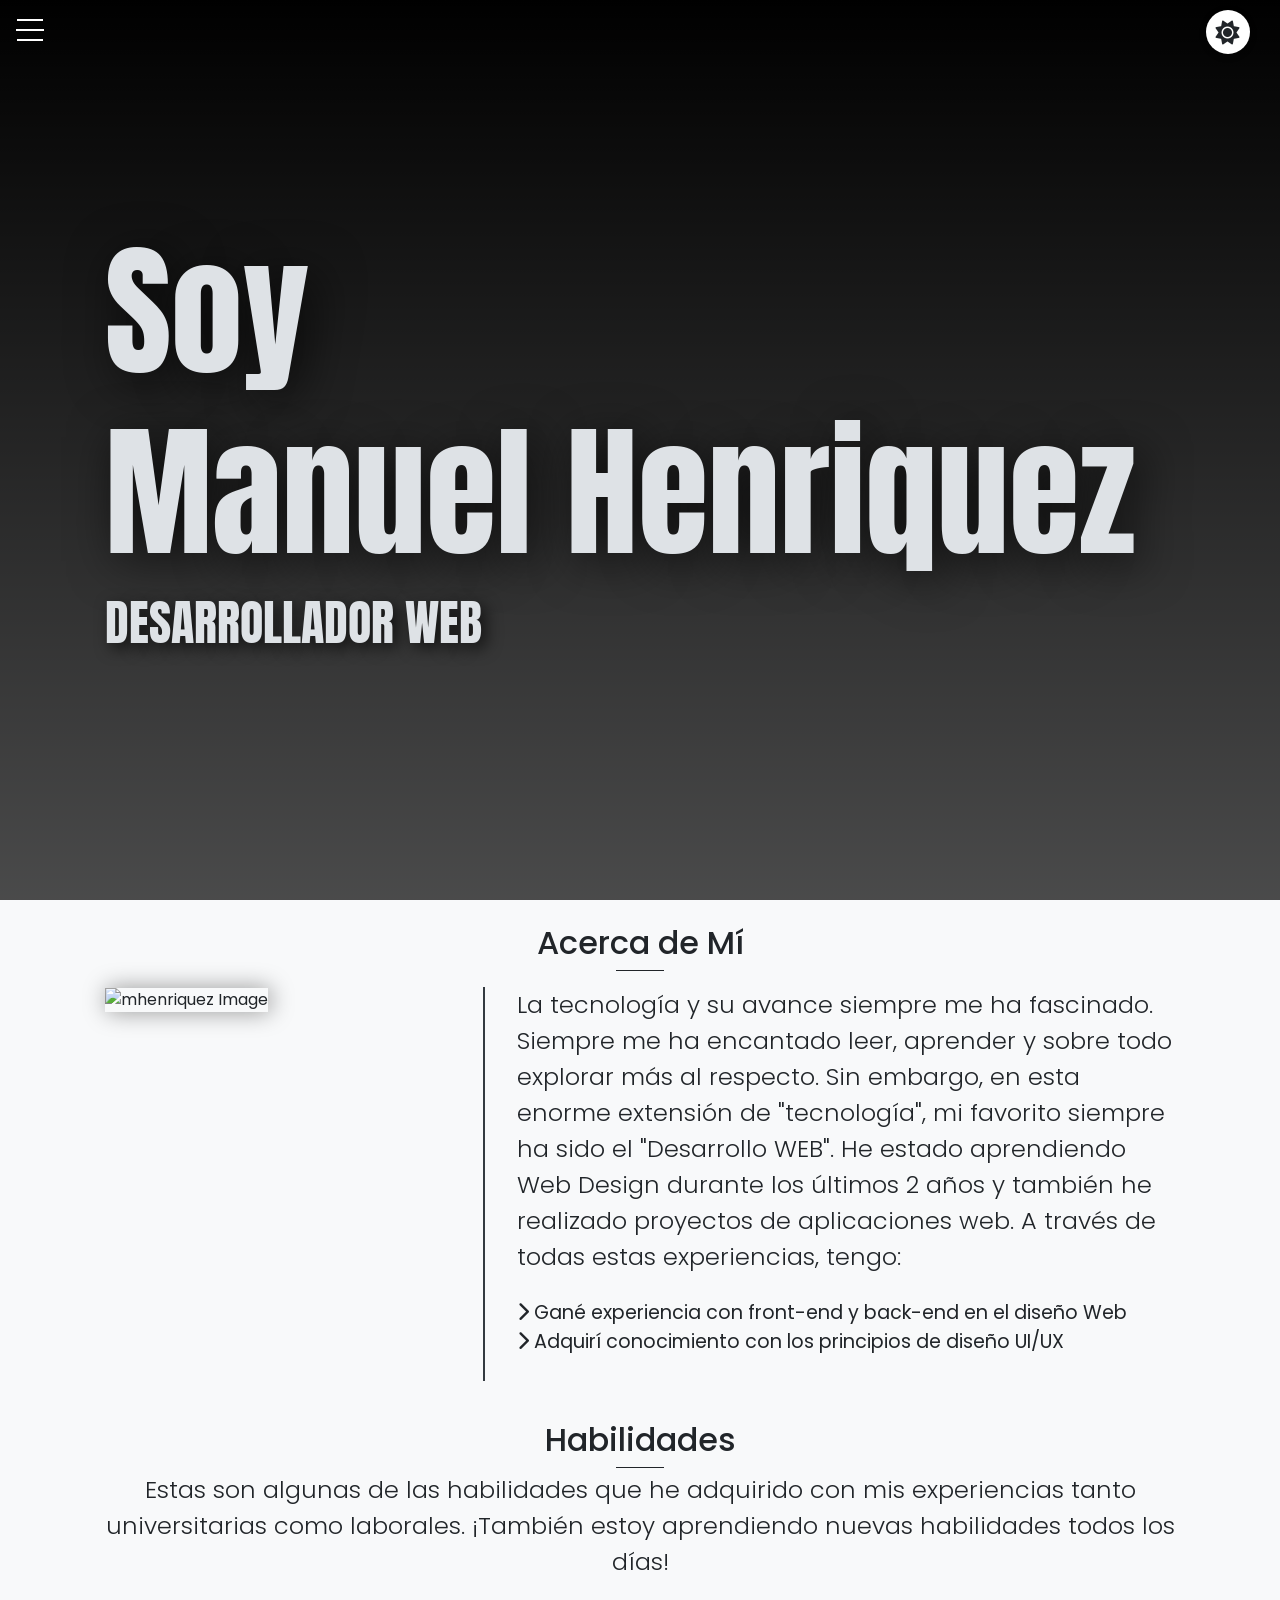
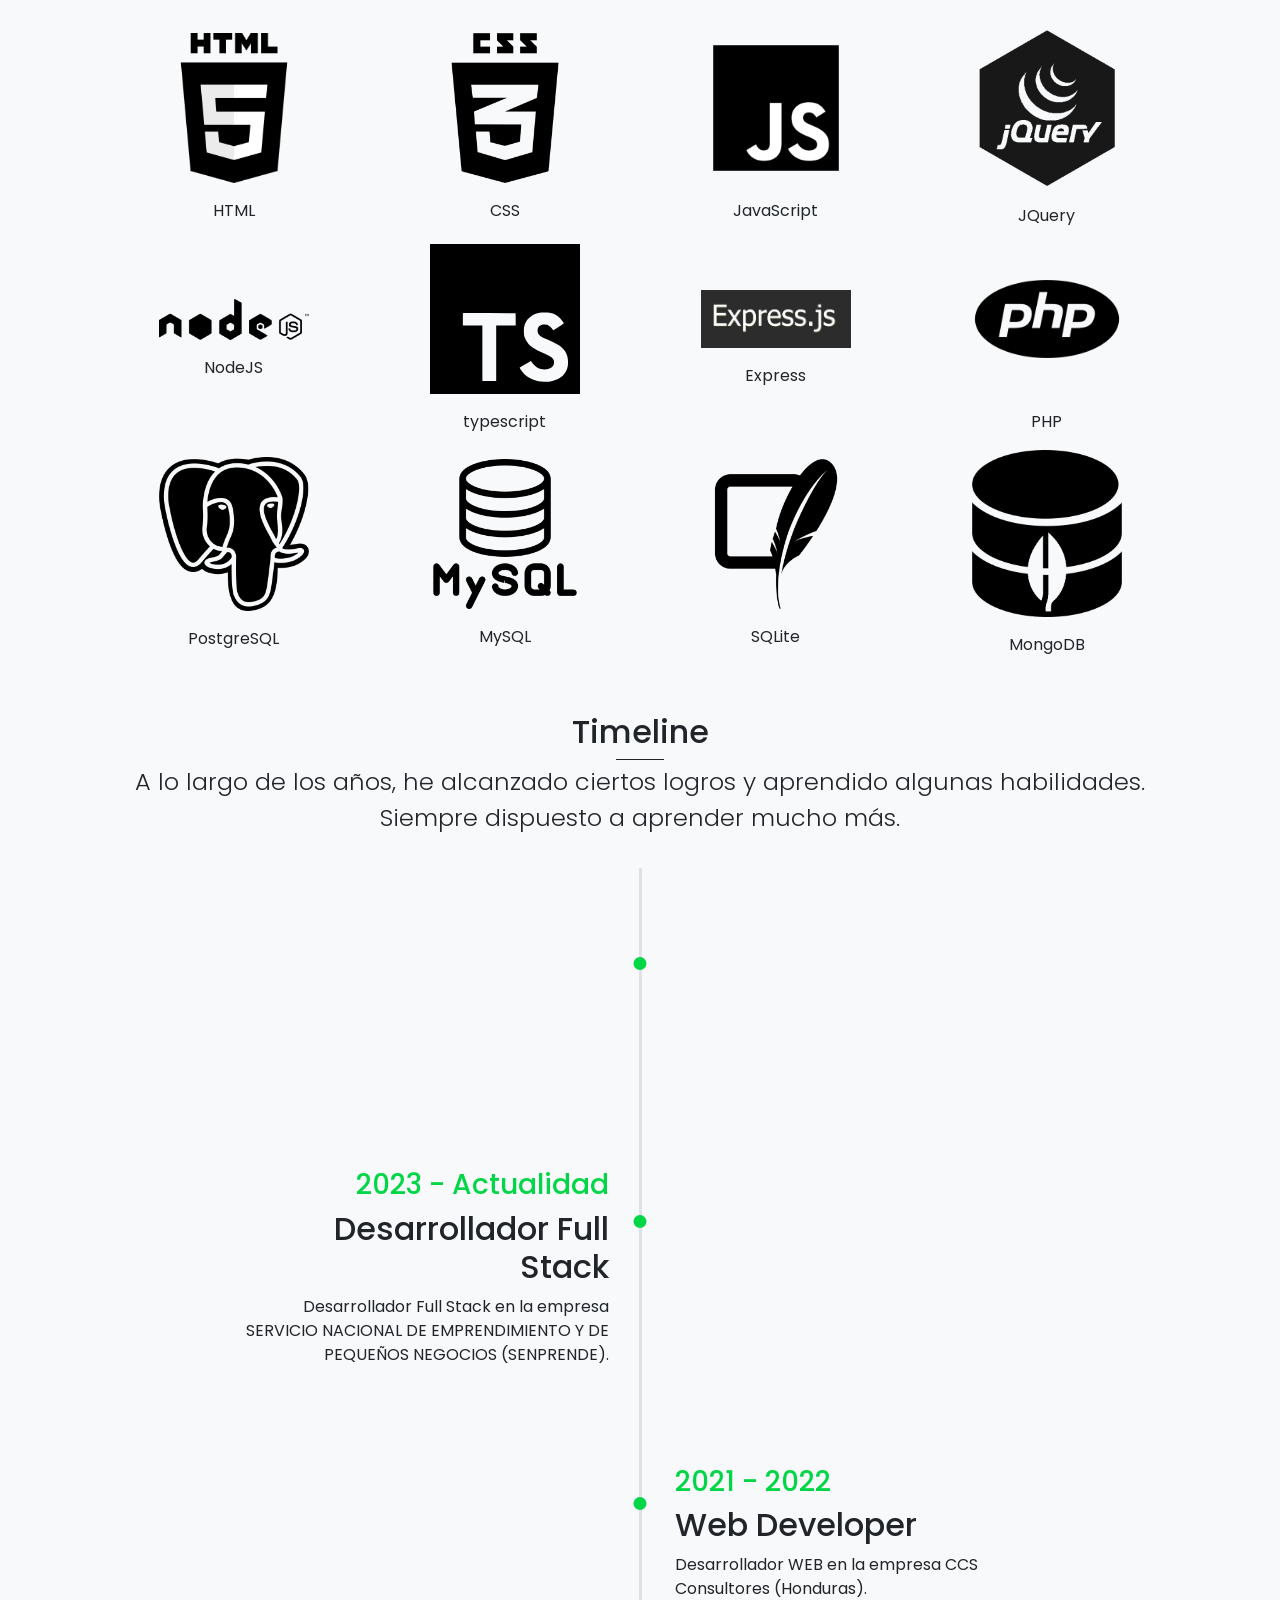
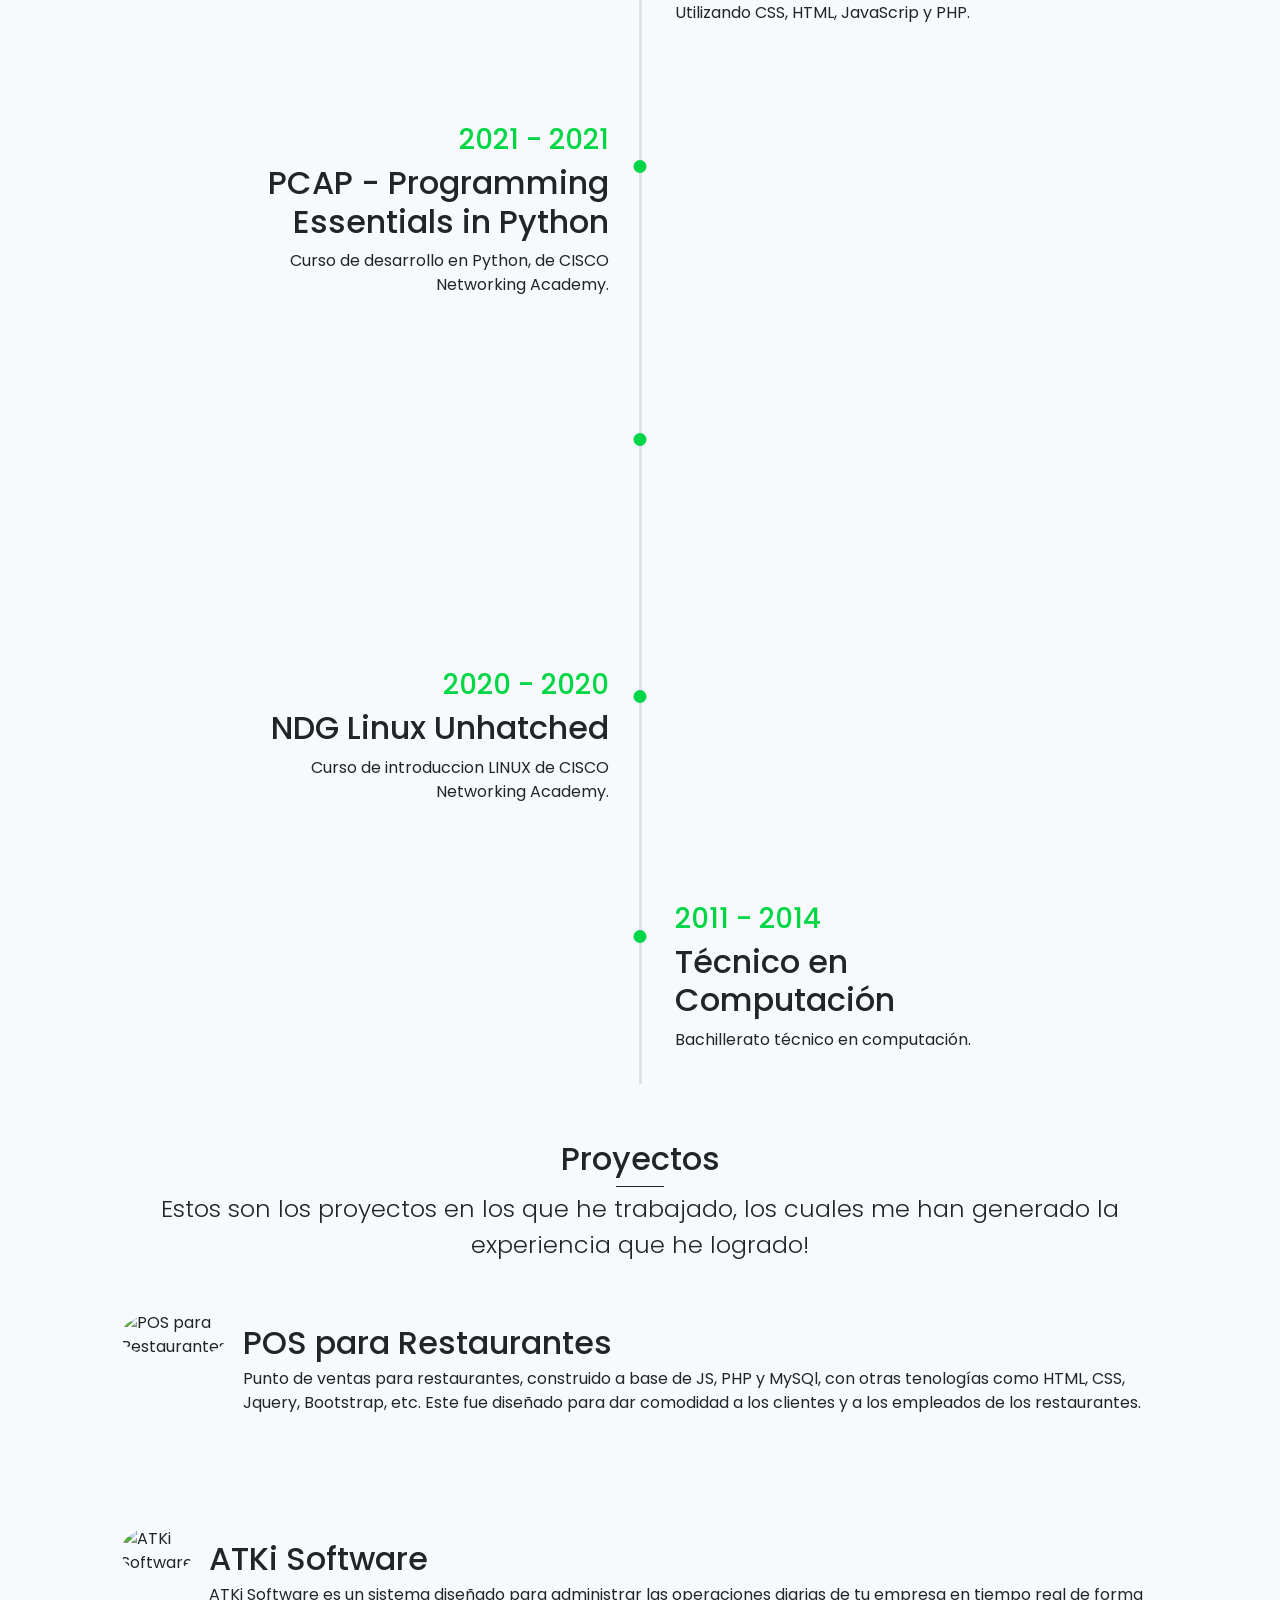
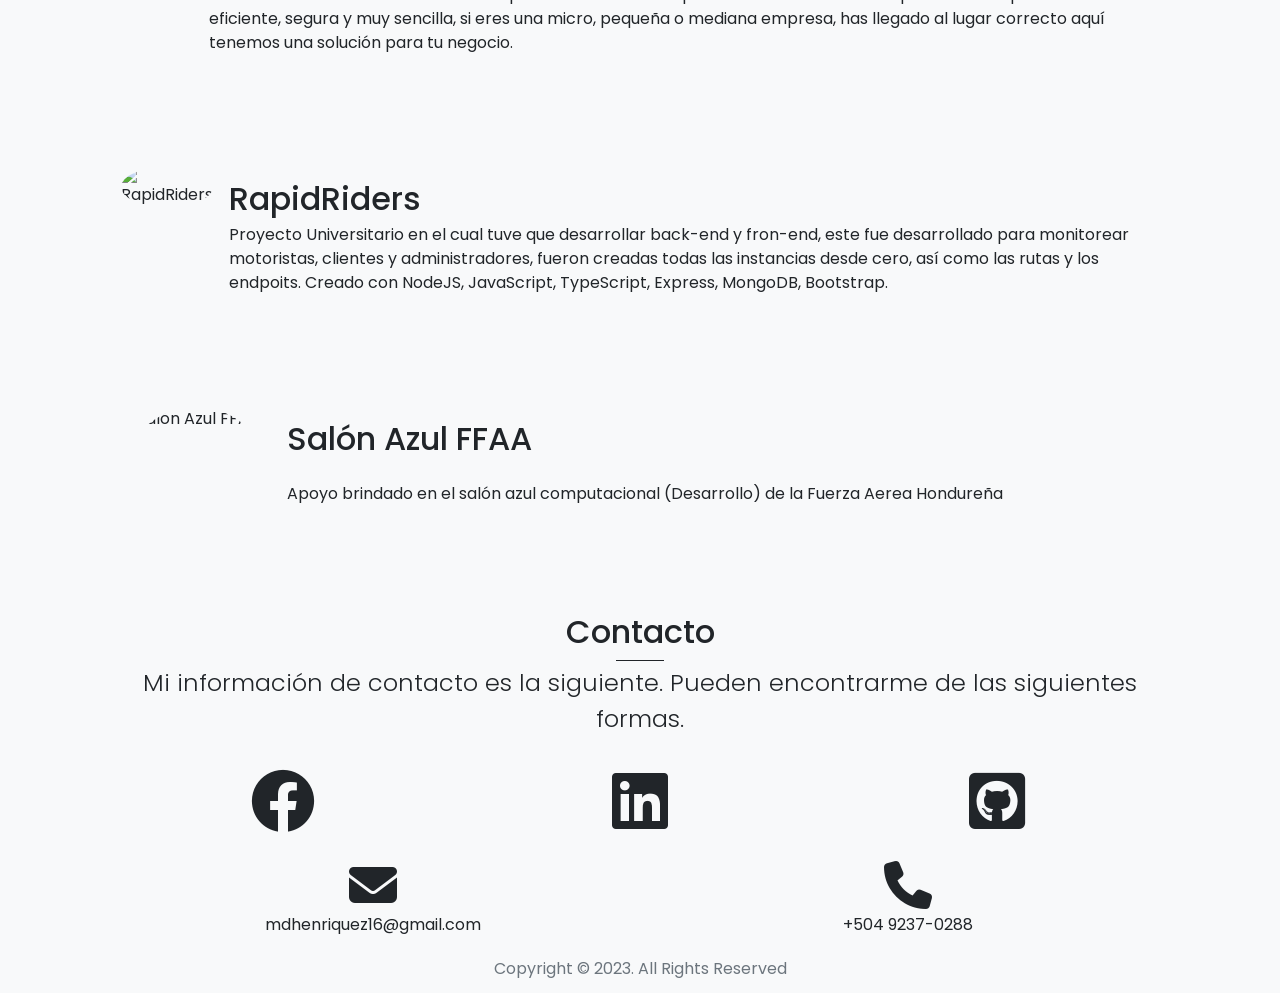
==== commit c8259dfa: "Refactorizacion de todo el portafolio" ====
--- a/index.html
+++ b/index.html
@@ -12,7 +12,6 @@
     <link rel="stylesheet" href="https://cdn.jsdelivr.net/npm/bootstrap@4.4.1/dist/css/bootstrap.min.css"
         integrity="sha384-Vkoo8x4CGsO3+Hhxv8T/Q5PaXtkKtu6ug5TOeNV6gBiFeWPGFN9MuhOf23Q9Ifjh" crossorigin="anonymous">
     <link rel="stylesheet" href="./assets/css/styles.css">
-    <!-- <link rel="stylesheet" href="./assets/css/button.styles.css"> -->
 </head>
 
 <body>
@@ -120,33 +119,11 @@
             <div class="bottom-line"></div>
             <p class="text-center lead pt-1">Mi información de contacto es la siguiente.
                 Pueden encontrarme de las siguientes formas.</p>
-            <div class="contact-content py-3">
-                <div class="text-center">
-                    <a href="https://www.facebook.com/ManuelD.Jesus8/" target="_blank">
-                        <i class="fab fa-facebook fa-4x"></i>
-                    </a>
-                </div>
-                <div class="text-center">
-                    <a href="https://www.linkedin.com/in/manuel-henriquez-a8541423a/" target="_blank">
-                        <i class="fab fa-linkedin fa-4x"></i>
-                    </a>
-                </div>
-                <div class="text-center">
-                    <a href="https://github.com/ManuelDHenriquez" target="_blank">
-                        <i class="fab fa-github-square fa-4x"></i>
-                    </a>
-                </div>
+            <div class="contact-content py-3" id="contactIcons">
+                <!-- Aquí se renderizan los íconos de contacto dinámicamente -->
             </div>
-            <div class="contact-address">
-                <div class="text-center py-2">
-
-                    <a href="mailto:mdhenriquez16@gmail.com"><i
-                            class="fas fa-envelope fa-3x my-1"></i><br>mdhenriquez16@gmail.com</a>
-                </div>
-                <div class="text-center py-2">
-
-                    <a href="tel:+50492370288"><i class="fas fa-phone fa-3x my-1"></i><br>+504 9237-0288</a>
-                </div>
+            <div class="contact-address" id="contactAddress">
+                <!-- Aquí se renderizan los datos de contacto dinámicamente -->
             </div>
         </div>
     </section>
--- a/assets/css/styles.css
+++ b/assets/css/styles.css
@@ -58,13 +58,13 @@
     opacity: 1;
 }
 .dark-theme .theme-toggle-button {
-  background: #212529;
+  background: #005874;
   color: #f8f9fa;
   box-shadow: 0 2px 8px rgba(0,0,0,0.30);
 }
 .dark-theme .theme-toggle-button:hover {
   background: #f8f9fa;
-  color: #212529;
+  color: #005874;
 }
 
 .light-theme .theme-toggle-button {
@@ -96,8 +96,8 @@
 /* Theme Toggle Button Styles */
 .theme-toggle-button {
   position: fixed;
-  top: 20px;
-  right: 24px;
+  top: 10px;
+  right: 30px;
   background: #fff;
   color: #212529;
   border: none;
@@ -489,10 +489,15 @@
     -webkit-transition: all 0.3s ease-in;
     transition: all 0.3s ease-in;
 }
+/* Color para dark-theme */
+.dark-theme #about .about-text {
+    background: #005874;
+    color: #f8f9fa;
+}
 
 #skills {
-  background: #005874;
-  color: #f8f9fa;
+  background: #f8f9fa;
+  color: #212529;
 }
 
 .dark-theme #skills {
@@ -1021,4 +1026,37 @@
 
 .openModal {
     cursor: pointer;
+}
+
+/* Ocultar barra de desplazamiento */
+/* Scrollbar color igual al fondo en ambos temas */
+body::-webkit-scrollbar {
+  width: 8px;
+  background: #f8f9fa;
+}
+body::-webkit-scrollbar-thumb {
+  background: #f8f9fa;
+  border-radius: 8px;
+}
+.dark-theme body::-webkit-scrollbar {
+  background: #005874;
+}
+.dark-theme body::-webkit-scrollbar-thumb {
+  background: #005874;
+}
+body {
+  -ms-overflow-style: auto; /* IE y Edge */
+  scrollbar-width: thin; /* Firefox */
+  scrollbar-color: #f8f9fa #f8f9fa;
+}
+.dark-theme body {
+  scrollbar-color: #005874 #005874;
+}
+
+/* Contact icons color by theme */
+.dark-theme #contact i {
+    color: #fff !important;
+}
+.light-theme #contact i {
+    color: #212529 !important;
 }
